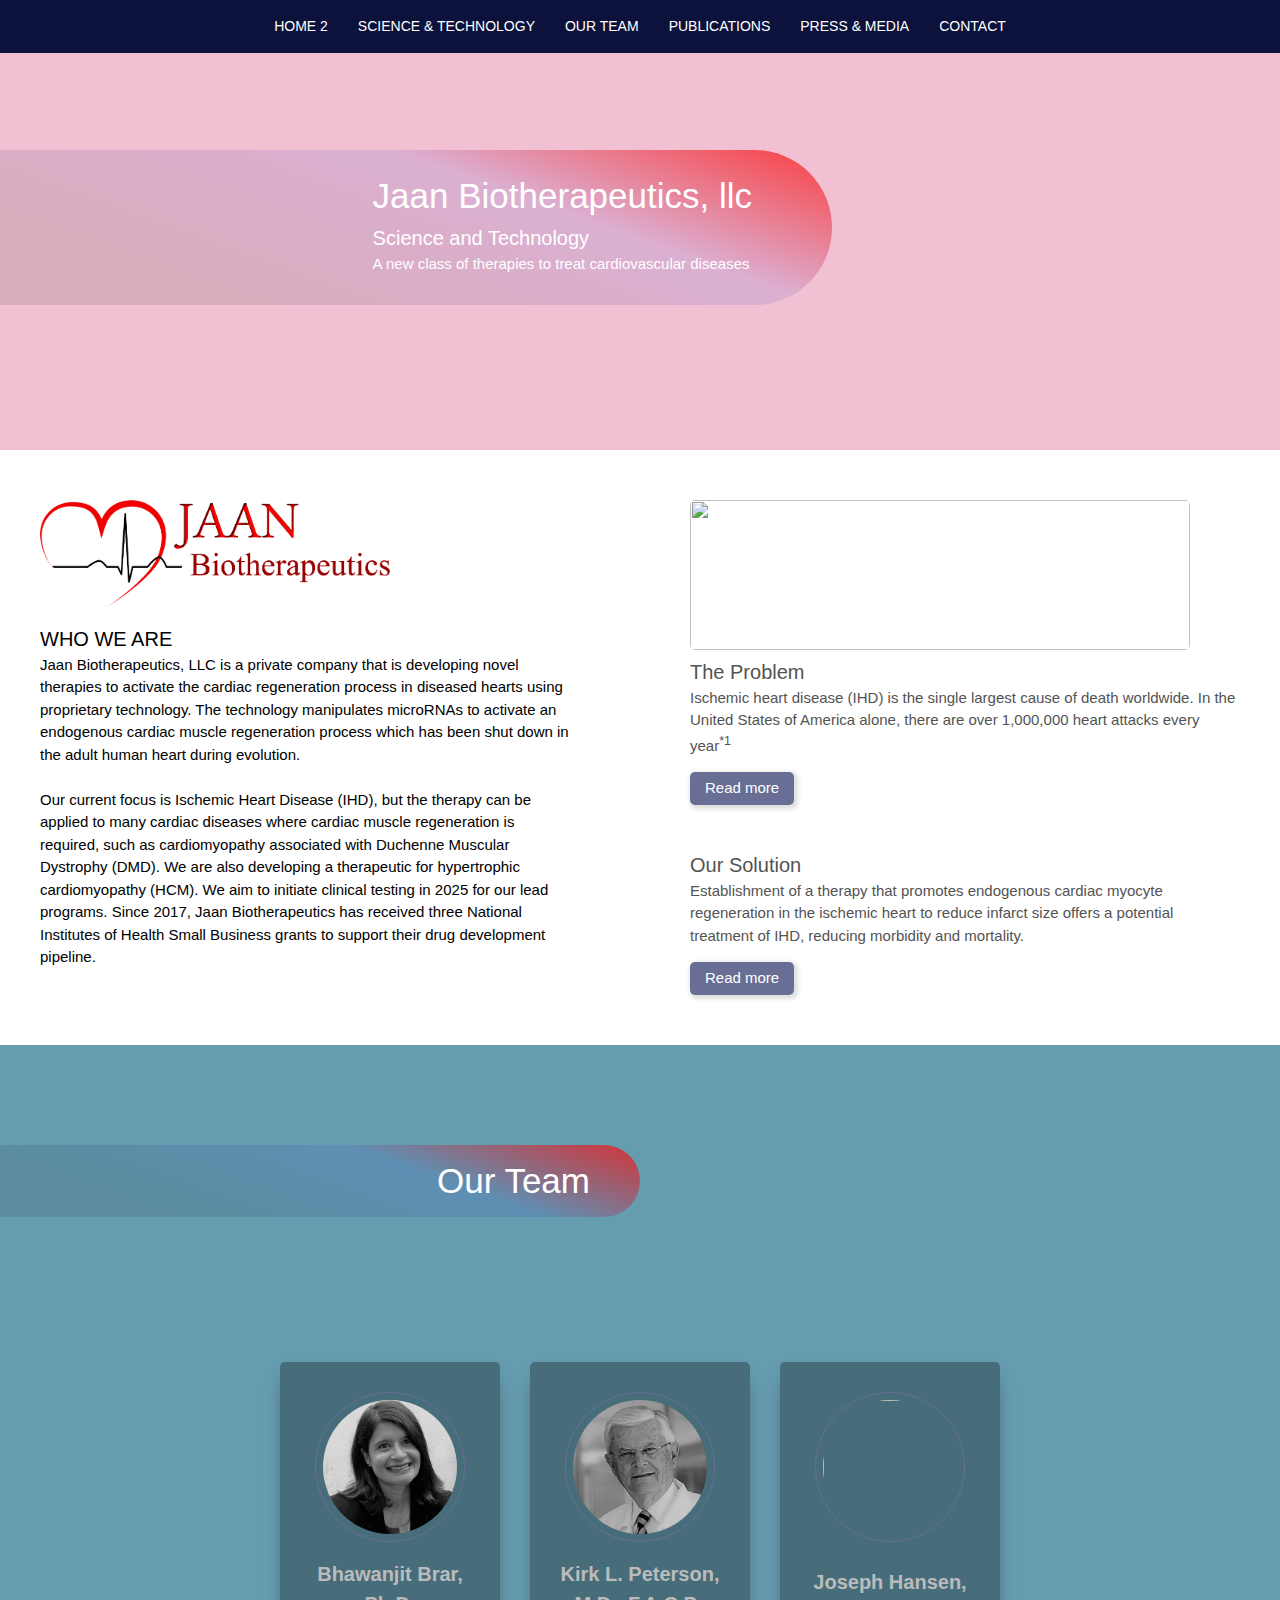
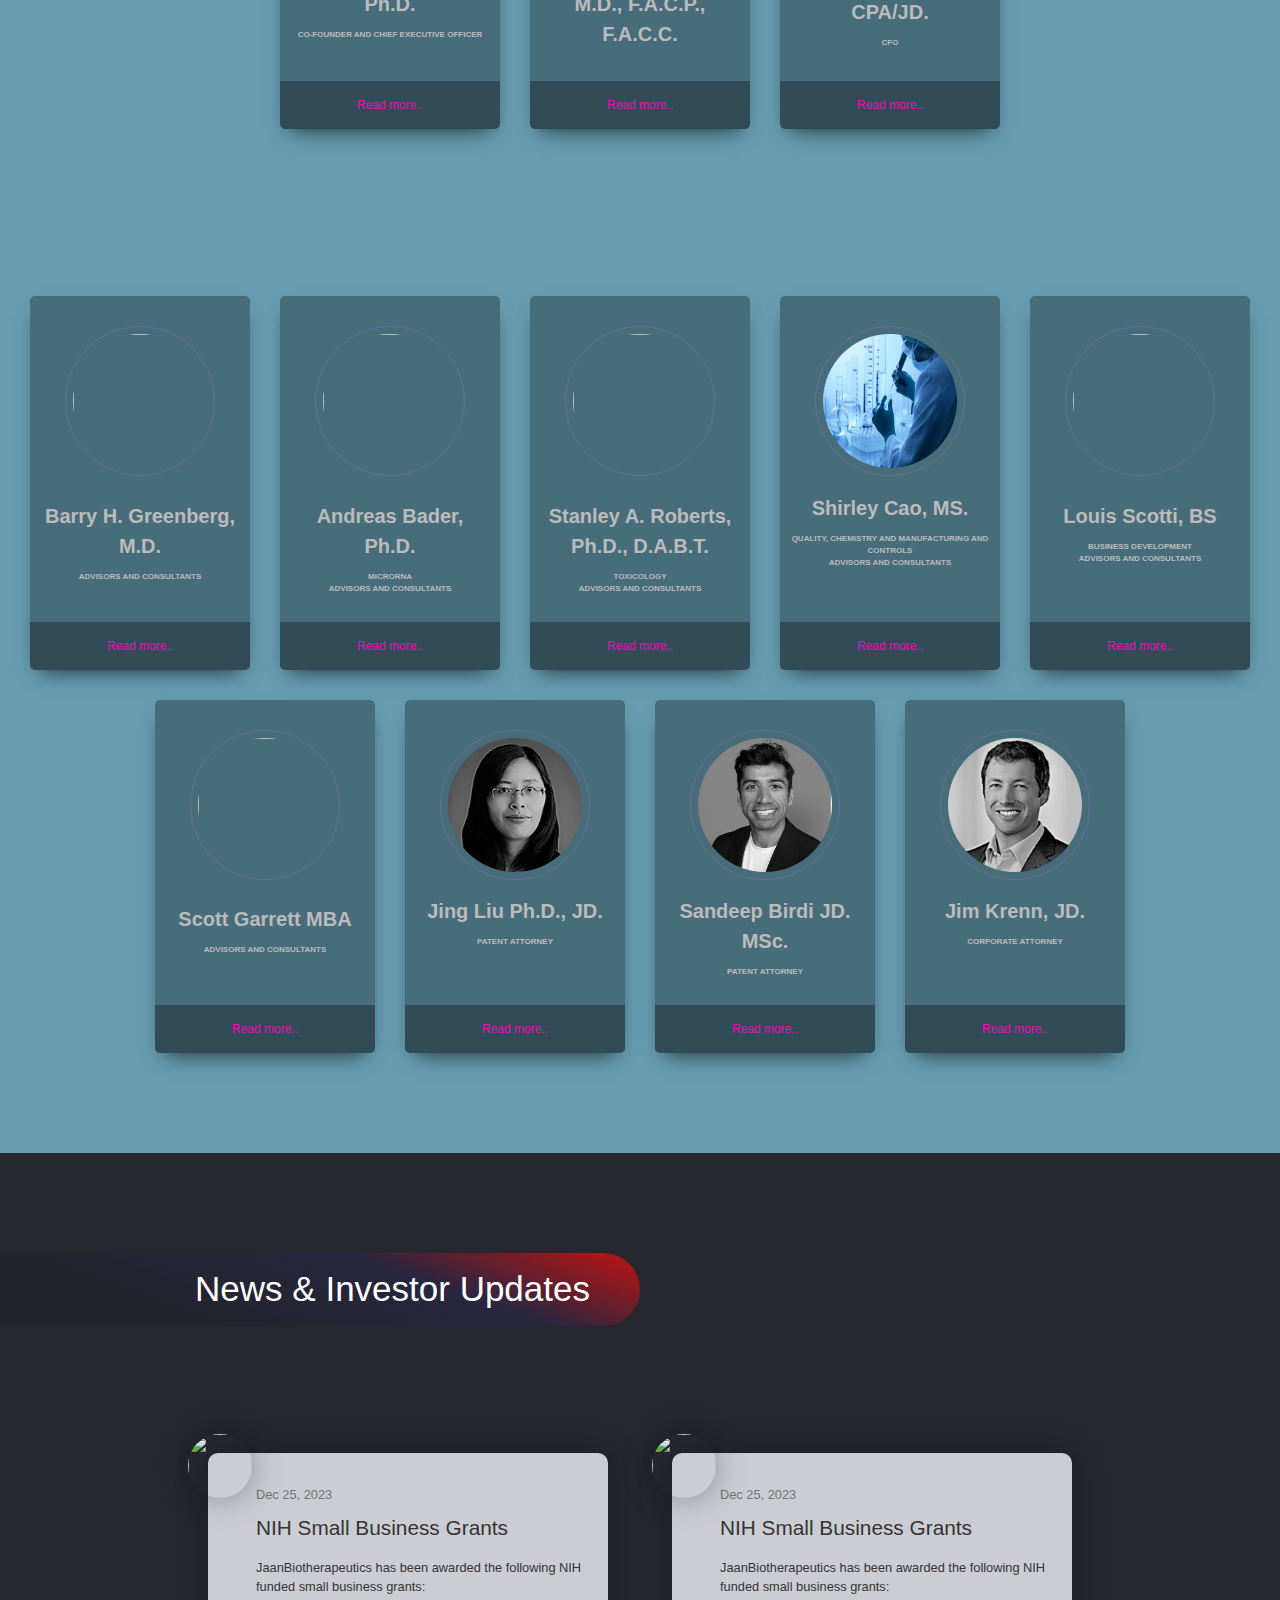
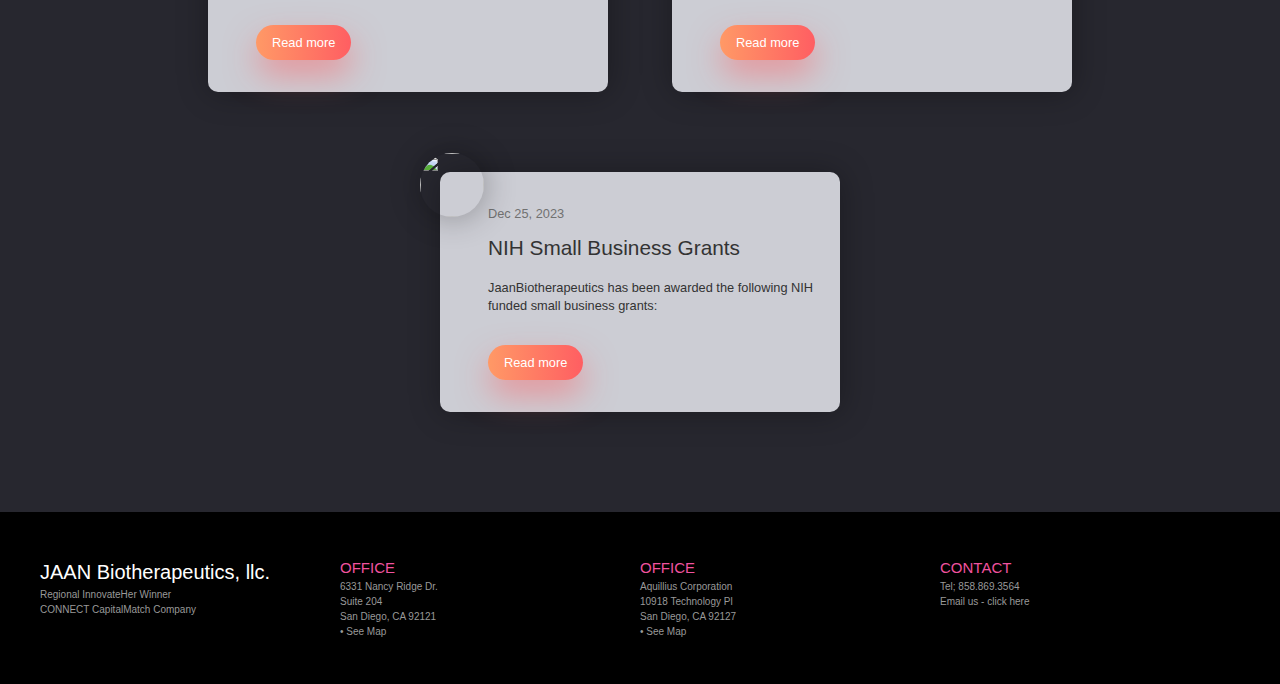
==== index-2.html @ 8f457b23 "11.27.2023 testing new design 2 (jlee)" ====
<!DOCTYPE html>
<html lang="en">
  <head>
    <meta charset="UTF-8" />
    <meta name="viewport" content="width=device-width, initial-scale=1.0" />
    <link rel="stylesheet" href="css/jaanbio-2.css" />
    <script
      src="https://kit.fontawesome.com/d3c64efa09.js"
      crossorigin="anonymous"></script>
    <title>Jaanbio</title>
  </head>

  <body>
    <nav>
      <div class="container">
        <ul>
          <li><a href="">HOME 2</a></li>
          <li><a href="">SCIENCE & TECHNOLOGY</a></li>
          <li><a href="">OUR TEAM</a></li>
          <li><a href="">PUBLICATIONS</a></li>
          <li><a href="">PRESS & MEDIA</a></li>
          <li><a href="">CONTACT</a></li>
        </ul>
      </div>
    </nav>
    <main>
      <div class="hero-bg">
        
      </div>
      <section class="home">
        <div class="leftPanel">
          <div class="panelContainer">
                <img src="images\jaanbio-logo.png" alt="" class="logo">
                <h3>WHO WE ARE</h3>
                Jaan Biotherapeutics, LLC is a private company that is
                developing novel therapies to activate the cardiac regeneration
                process in diseased hearts using proprietary technology. The
                technology manipulates microRNAs to activate an endogenous
                cardiac muscle regeneration process which has been shut down in
                the adult human heart during evolution. 
                <br><br>
                Our current focus is Ischemic Heart Disease (IHD), but the
                therapy can be applied to many cardiac diseases where cardiac
                muscle regeneration is required, such as cardiomyopathy
                associated with Duchenne Muscular Dystrophy (DMD). We are also
                developing a therapeutic for hypertrophic cardiomyopathy (HCM).
                We aim to initiate clinical testing in 2025 for our lead
                programs. Since 2017, Jaan Biotherapeutics has received three
                National Institutes of Health Small Business grants to support
                their drug development pipeline.
          </div>
        </div>
        <div class="rightPanel">
          <div class="panelContainer">
            <img src="https://media.istockphoto.com/id/909908830/photo/microscope-with-lab-glassware.jpg?s=612x612&w=0&k=20&c=pKcRBSt1ZWLrUkTtcuTfVJRRuUM-WU3Gd3w9tu0v-PY=" alt="">
            <div class="topicExcerpt">
              <h3>The Problem</h3> 
              Ischemic heart disease (IHD) is the single largest cause of death worldwide. In the United States of America alone, there are over 1,000,000 heart attacks every year<sup>*1</sup>  
              <label for="modalCB-problem" class="read-more">Read more</label>
              <input type="checkbox" id="modalCB-problem" class="modal-state">
              <div class="modal">
                <label for="modalCB-problem" class="modal-bg"><!-- click bg to close modal --></label>
                <div class="modal-inner">
                  <div class="modal-header"> 
                    <label class="modal-close" for="modalCB-problem"> Close</label>                    
                  </div>
                  <h2>The Problem</h2>
                    Ischemic heart disease (IHD) is the single largest cause of death worldwide. In the United States of America alone, there are over 1,000,000 heart attacks every year<sup>*1</sup>.
                    <br><br>
                    Limitation of blood flow to the heart causes ischemia and irreversible death of the myocardial cells resulting in irreversible heart damage, progressive myocardial remodeling, reduced heart function and heart failure.  The size of a myocardial infarct is directly correlated with a decrease of heart function, the risk of developing heart failure and mortality. Infarct size may be significantly decreased with prompt reperfusion after the first symptoms, either by thrombolytic treatment or by percutaneous intervention. Indeed, restoration of arterial perfusion with thrombolytic and antiplatelet therapy during percutaneous coronary intervention (PCI) is the most commonly performed invasive therapeutic cardiac procedure in the management of IHD.  The decline in myocardial infarction (MI) acute mortality, achieved with primary PCI, has augmented the prevalence of HF among survivors, because of the development of substantial scarring despite reperfusion strategies. A major problem is that human adult cardiac myocytes fail to elicit an endogenous regenerative response after a MI, and there are no adjunctive pharmacological treatments that can be administered in conjunction with reperfusion injury to regenerate heart muscle at the time of or following an MI.
                  <img src="http://jaanbio.com/wp-content/uploads/2023/03/Five-Novel-Chart.png" width="500px" alt="">
                  <div class="modal-footer"> 
                    <label class="modal-close" for="modalCB-problem"> Close</label>
                  </div> <!-- end modal-footer -->
                </div> <!-- end modal-inner -->
              </div> <!-- end modal -->
            </div> <!-- end theProblem -->
            <br><br>
            <div class="topicExcerpt">
              <h3>Our Solution</h3> 
              Establishment of a therapy that promotes endogenous cardiac myocyte regeneration in the ischemic heart to reduce infarct size offers a potential treatment of IHD, reducing morbidity and mortality. 
              <label for="modalCB-solution" class="read-more">Read more</label>
              <input type="checkbox" id="modalCB-solution" class="modal-state">
              <div class="modal">
                <label for="modalCB-solution" class="modal-bg"><!-- click bg to close modal --></label>
                <div class="modal-inner">
                  <div class="modal-header"> 
                    <label class="modal-close bottom" for="modalCB-solution"> Close</label>
                  </div>
                  <h2>The Solution</h2>
                  Establishment of a therapy that promotes endogenous cardiac myocyte regeneration in the ischemic heart to reduce infarct size offers a potential treatment of IHD, reducing morbidity and mortality. 
                  <br><br>
                  Establishment of a therapy that promotes endogenous cardiac myocyte regeneration in the ischemic heart to reduce infarct size offers a potential treatment of IHD, reducing morbidity and mortality.  Inhibition of a specific combination of four mircroRNAs are critical regulators of cardiomyocyte dedifferentiation and heart regeneration in zebrafish and the sequences and target proteins are evolutionarily conserved in humans. In vivo manipulation of this molecular machinery using adeno associated viral delivery of inhibitors of the four microRNAs in mice with permanent left anterior descending (LAD) coronary artery ligation results in a reduction of infarct size, scarring and increases heart function up to 90 days following the infarction2-3.
                  JaanBiotherapeutics L.L.C. (JBT) has developed adeno associated viral constructs (JBT-miR2) that express the inhibitors to the four microRNA sequences. Uniquely, injections of this virus directly into the myocardium reduce infarct size in our experimental murine model of IHD and constitute an ideal and innovative approach for regeneration of human cardiac myocytes adjunct with reperfusion therapy.   In addition to viral delivery of the microRNA inhibitor sequences, we have also developed and tested both the safety and efficacy of synthetic oligonucleotide inhibitors (JN-101) in mice with a heart attack4. We have tested the efficacy and safety of JBT-miR2 in large animal models of IHD and will test the efficacy of our oligonucleotides in this model.
                  In addition we have developed another viral delivered microRNA activator, JN-210, that is being developed for the treatment of hypertrophic cardiomyopathy, the single largest cause of sudden cardiac death in young adults5.
                  <div class="modal-footer"> 
                    <label class="modal-close" for="modalCB-solution"> Close</label>
                  </div> <!-- end modal-footer -->
                </div> <!-- end modal-inner -->
              </div> <!-- end modal -->
            </div> <!-- end theProblem -->
          </div> <!-- end panelContainer -->
        </div> <!-- end rightPanel -->
        
        <div class="captionBar">
          
          <div class="captionText">
            <h1>Jaan Biotherapeutics, llc</h1>
            <h3>Science and Technology</h3>
            <h4>A new class of therapies to treat cardiovascular diseases</h4>
          </div>   
          
        </div>
      </section> <!-- end: Home Section  -->


  
      <section class="team">
        <div class="container">
          <div class="heading executives">
            <h2>Executive Team</h2> 
          </div>
          <div class="container">
            <!----- Bio Card 1 ------->
            <div class="bioCard bio1"> 
              <label for="modalCB-bio1" class="bioCard-bg"><!-- click on bioCard --></label>
              <img class="photo" src="/images/Brar2.jpg" alt="" />
              <h3>Bhawanjit Brar, Ph.D.</h3>
              <h6>Co-Founder and Chief Executive Officer</h6>

              <label for="modalCB-bio1"><div class="read-more">Read more..</div></label>
              <input type="checkbox" id="modalCB-bio1" class="modal-state" />
              <div class="modal"> 
                <label for="modalCB-bio1" class="modal-bg"></label>
                <div class="modal-inner">
                  <div class="modal-header">
                    <label class="modal-close" for="modalCB-bio1">Close</label>
                  </div>
                  <img class="photo" src="/images/Brar2.jpg" alt="" />
                  <h2>Bhawanjit Brar, Ph.D.</h2>
                  <h6>Co-Founder and Chief Executive Officer</h6>
                  <p>
                    Dr. Brar founded Jaan Biotherapeutics in 2015, following 7 years at Zensun USA, where she held various positions including the Vice President of Clinical Research, managing a United States Phase 2 clinical trial for a first in class therapeutic for the treatment of heart failure. Dr. Brar completed her undergraduate degree in Biochemistry from Swansea University in Wales and a Ph.D. in Physiology/Endocrinology from the University of Reading U.K. Dr. Brar has served as a consultant for many years helping companies to develop therapeutics through to clinical testing before founding Jaan Biotherapeutics. Dr. Brar is an inventor/co-inventor of numerous patents. In her spare time Dr. Brar like to spend time with her teenage daughters, walking her rescue American Staffordshire Terrier, cooking and running. She serves on the Board of Directors of her community as well as a member of the Women in Biosciences Founders Forum Group.
                  </p>
                  <div class="modal-footer">
                    <label class="modal-close" for="modalCB-bio1">Close</label>
                  </div>
                </div><!----- End: modal-inner -------->
              </div><!----- End: modal  -------->
            </div><!----- End: bio1  -------->
            <!----- Bio Card 2 ------->
            <div class="bioCard bio2"> 
              <label for="modalCB-bio2" class="bioCard-bg"><!-- click on bioCard --></label>
              <img class="photo" src="/images/Kirk Peterson.jpg" alt="" />
              <h3>Kirk L. Peterson, M.D., F.A.C.P., F.A.C.C.</h3>
              <h6></h6>
              <label for="modalCB-bio2"><div class="read-more">Read more..</div></label>
              <input type="checkbox" id="modalCB-bio2" class="modal-state" />
              <div class="modal"> 
                <label for="modalCB-bio2" class="modal-bg"></label>
                <div class="modal-inner">
                  <div class="modal-header">
                    <label class="modal-close" for="modalCB-bio2"> Close</label>
                  </div>
                  <img class="photo" src="/images/Kirk Peterson.jpg" alt="" />
                  <h2>Kirk L. Peterson, M.D., F.A.C.P., F.A.C.C.</h2>
              <h6></h6>
                  <p>
                    Kirk L. Peterson, MD, FACP, FACC, is a Professor of Medicine Emeritus at the University of California San Diego (UCSD) School of Medicine where he held the Perlman Chair of Cardiology for more than 25 years. During his 50-year professional career at UCSD, he also served as a cardiology consultant to the Naval Regional Medical Center and the Veteran’s Hospital in San Diego. He served as the Director of the Sulpizio Cardiovascular Center, UC San Diego Health System, from its opening in 2011 until 2015. During his academic career he sat on the editorial board of the Journal American College of Cardiology and was also President of the Medical Education Research Foundation. Between 2005 and 2020, Professor Peterson served as the Director of the Seaweed Canyon Cardiovascular Physiology Laboratory, University of California at San Diego School of Medicine, the site where the murine investigations of Jaan Biotherapeutics drugs were conducted in double-blind studies. He has authored over 180 papers in cardiology, numerous book chapters, and served as the senior author of a text book on Cardiac Catheterization and Angiography. Professor Peterson received his medical degree from the Cornell University Medical College in New York, New York,completed two years of post-graduate training in Internal Medicine at The New York Hospital-Cornell Medical Center, and received fellowship training in Cardiovascular Medicine at The Baylor College of Medicine before coming to UC San Diego.
                  </p>
                  <div class="modal-footer">
                    <label class="modal-close" for="modalCB-bio2">Close</label>
                  </div>
                </div><!----- End: modal-inner -------->
              </div><!----- End: modal  -------->
            </div><!----- End: bio2  -------->
            <!----- Bio Card 3 ------->
            <div class="bioCard bio3"> 
              <label for="modalCB-bio3" class="bioCard-bg"><!-- click on bioCard --></label>
              <img class="photo" src="/images/Joseph Hansen.jpg" alt="" />
              <h3>Joseph Hansen, CPA/JD.</h3>
              <h6>CFO </h6>

              <label for="modalCB-bio3"><div class="read-more">Read more..</div></label>
              <input type="checkbox" id="modalCB-bio3" class="modal-state" />
              <div class="modal"> 
                <label for="modalCB-bio3" class="modal-bg"></label>
                <div class="modal-inner">
                  <div class="modal-header">
                    <label class="modal-close" for="modalCB-bio3"> Close</label>
                  </div>
                  <img class="photo" src="/images/Joseph Hansen.jpg" alt="" />
                  <h2>Joseph Hansen</h2>
                  <h6>Advisor</h6>
                  <p>
                    Joseph Hansen, CPA/Attorney, is Chief Financial Officer of JaanBiotherapeutics LLC and a member of the City of Oceanside Citizen Oversight Investment Committee. He formerly was CFO for a number of public and private companies including Zensun Science and Technology Co., Ltd Shanghai, PRC, Pacific Ethanol, Inc. (Nasdaq), National RV Holdings, Inc. (formerly NYSE), Zacky Foods/Farms Companies, Avis Enterprises/Intervest (holding companies of Warren Avis, Avis Rent a Car founder), among others. He is co-founder of 4 companies and a former board member of private companies. His early background consisted of employment with Big 4 accounting firms, the practice of law, and editing for the Journal of Taxation. He holds degrees from New York University Graduate School of Law-LLM-Tax, Tulane University School of Law-JD, and University of Wisconsin-Madison-BBA accounting. He also holds a Wisconsin Bar license-inactive and an inactive CPA license.  
                  </p>
                  <div class="modal-footer">
                    <label class="modal-close" for="modalCB-bio3">Close</label>
                  </div>
                </div><!----- End: modal-inner -------->
              </div><!----- End: modal  -------->
            </div><!----- End: bio3  -------->
          </div><!----- End: executives  -------->
          <div class="heading advisors">
            <h2>Advisors and Consultants</h2>
          </div>
          <div class="container">
            <!----- Bio Card 4 ------->
            <div class="bioCard bio4"> 
              <label for="modalCB-bio4" class="bioCard-bg"><!-- click on bioCard --></label>
              <img class="photo" src="/images/Barry Greenberg.jpg" alt="" />
              <h3>Barry H. Greenberg, M.D. </h3>
              <h6>Advisors and Consultants</h6>
              <label for="modalCB-bio4"><div class="read-more">Read more..</div></label>
              <input type="checkbox" id="modalCB-bio4" class="modal-state" />
              <div class="modal"> 
                <label for="modalCB-bio4" class="modal-bg"></label>
                <div class="modal-inner">
                  <div class="modal-header">
                    <label class="modal-close" for="modalCB-bio4"> Close</label>
                  </div>
                  <img class="photo" src="/images/Barry Greenberg.jpg" alt="" />
                  <h2>Barry H. Greenberg, M.D. </h2>
                  <h6>Advisors and Consultants</h6>
                  <p>
                    Barry H. Greenberg, MD, is Distinguished Professor of Medicine and Director of the Advanced Heart Failure Treatment Program at the University of California, San Diego (UCSD). After an internal medicine residency at Yale-New Haven Hospital, research training at the Lipid Metabolism Branch of the NHLBI and a fellowship in cardiology at UCSF, he joined the faculty of Oregon Health Sciences University School of Medicine. Dr. Greenberg has been a visiting professor in residence at the Royal Postgraduate Medical School in London, England and at the Laboratoire de MédicineExpérimentale of the Collège de France in Paris.  Dr. Greenberg’s research focuses on mechanisms of cardiac dysfunction and developing new heart failure therapies. He has served in the leadership of numerous international multicenter heart failure trials. In addition, Dr. Greenberg directs a laboratory that studies the molecular basis of cardiac remodeling and myocardial fibrosis. Dr. Greenberg is co-editor of Congestive Heart Failure: Pathophysiology, Diagnosis, and Comprehensive Approach to Management, the first comprehensive text in this field and he is a member of the editorial boards of several cardiology and subspecialty journals including JACC: Heart Failure and the European Journal of Heart Failure. Dr. Greenberg is a founding member and past President of the Heart Failure Society of America (HFSA). He has been recognized for many years as being one of the “Best Doctors in America” and “Best Doctors in San Diego.” Dr. Greenberg received the HFSA’s Lifetime Achievement Award in 2017.  
                  </p>
                  <div class="modal-footer">
                    <label class="modal-close" for="modalCB-bio4">Close</label>
                  </div>
                </div><!----- End: modal-inner -------->
              </div><!----- End: modal  -------->
            </div><!----- End: bio4  -------->
            <!----- Bio Card 5 ------->
            <div class="bioCard bio5"> 
              <label for="modalCB-bio5" class="bioCard-bg"><!-- click on bioCard --></label>
              <img class="photo" src="/images/Andreas Bader.jpg" alt="" />
              <h3>Andreas Bader, Ph.D. </h3>
              <h6>MicroRNA <br>Advisors and Consultants</h6>
              <label for="modalCB-bio5"><div class="read-more">Read more..</div></label>
              <input type="checkbox" id="modalCB-bio5" class="modal-state" />
              <div class="modal"> 
                <label for="modalCB-bio5" class="modal-bg"></label>
                <div class="modal-inner">
                  <div class="modal-header">
                    <label class="modal-close" for="modalCB-bio5"> Close</label>
                  </div>
                  <img class="photo" src="/images/Andreas Bader.jpg" alt="" />
                  <h2>Andreas Bader</h2>
                  <h6>Ph.D. <br>MicroRNA</h6>
                  <p>
                    Dr. Andreas Bader is SVP of R&D at Triumvira and has more than 20 years’ experience in oncology drug discovery and development. Previously, Dr. Bader acted as Co-Founder and CEO of Orros Biotherapeutics LLC, and as a scientific Co-Founder of Mirna Therapeutics, Inc., where he held multiple leading positions in R&D and led research programs from discovery to the completion of the MRX34 Phase 1 clinical trial, the first miRNA mimic ever to enter clinical testing. Prior to Mirna, Dr. Bader functioned as a Scientific Lead at Asuragen, Inc. Dr. Bader completed his post-doctoral training at The Scripps Research Institute, La Jolla, California, and received his Ph.D. in Biochemistry and his MSc degree in Biology from the University of Innsbruck, Austria.
                  </p>
                  <div class="modal-footer">
                    <label class="modal-close" for="modalCB-bio5">Close</label>
                  </div>
                </div><!----- End: modal-inner -------->
              </div><!----- End: modal  -------->
            </div><!----- End: bio5  -------->
            <!----- Bio Card 6 ------->
            <div class="bioCard bio6"> 
              <label for="modalCB-bio6" class="bioCard-bg"><!-- click on bioCard --></label>
              <img class="photo" src="/images/StanleyRoberts.jpg" alt="" />
              <h3>Stanley A. Roberts, Ph.D., D.A.B.T.</h3>
              <h6>Toxicology<br> Advisors and Consultants</h6>
              <label for="modalCB-bio6"><div class="read-more">Read more..</div></label>
              <input type="checkbox" id="modalCB-bio6" class="modal-state" />
              <div class="modal"> 
                <label for="modalCB-bio6" class="modal-bg"></label>
                <div class="modal-inner">
                  <div class="modal-header">
                    <label class="modal-close" for="modalCB-bio6"> Close</label>
                  </div>
                  <img class="photo" src="/images/StanleyRoberts.jpg" alt="" />
                  <h2>Stanley A. Roberts, Ph.D., D.A.B.T.</h2>
                  <h6>Toxicology Advisors and Consultants</h6>
                  <p>
                    Stan Roberts is an independent consultant in toxicology, drug metabolism (ADME), pharmacokinetics (PK) and drug development. He has over 35 years of experience in scientific and management positions in large (Sandoz, Abbott & Pfizer) and small (CovX) pharmaceutical companies. His management duties have included being the Global Director for Preclinical ADME/PK at Abbott for over eight years. Stan has also held a variety of leadership positions in toxicology organizations for over 20 years. For preclinical scientific strategy and operations, he has planned, conducted, interpreted and reported all types of toxicology (i.e., mechanism of toxicity, acute, dermal, ocular, ISO compliant medical device, sub chronic, chronic and carcinogenicity) and ADME/PK studies. Stan has created development plans and strategies for many types of pharmaceuticals including numerous classes of small molecules, proteins, monoclonal antibodies, antibody drug conjugates, peptides, nucleotides, glycosaminoglycan’s, medical devices and stem cell therapies.
                    <br><br>Accomplishments include authoring over 400 internal final reports, major contributions to numerous successful regulatory documents/strategies/submissions (white papers, IND & NDA) and conducting problem solving research that evaluated the human relevance of animal toxicities as well as ADME/PK challenges. Stan has a BS (Animal Science), MS and Ph.D. (Pharmacology & Toxicology) from Purdue and post-doctoral fellowship in Molecular Toxicology (Medical University of South Carolina).  
                  </p>
                  <div class="modal-footer">
                    <label class="modal-close" for="modalCB-bio6">Close</label>
                  </div>
                </div><!----- End: modal-inner -------->
              </div><!----- End: modal  -------->
            </div><!----- End: bio6  -------->
            <!----- Bio Card 7 ------->
            <div class="bioCard bio7"> 
              <label for="modalCB-bio7" class="bioCard-bg"><!-- click on bioCard --></label>
              <img class="photo" src="/images/biolab.jpg" alt="" />
              <h3>Shirley Cao, MS.</h3>
              <h6>Quality, Chemistry and Manufacturing and Controls<br> Advisors and Consultants </h6>
              <label for="modalCB-bio7"><div class="read-more">Read more..</div></label>
              <input type="checkbox" id="modalCB-bio7" class="modal-state" />
              <div class="modal"> 
                <label for="modalCB-bio7" class="modal-bg"></label>
                <div class="modal-inner">
                  <div class="modal-header">
                    <label class="modal-close" for="modalCB-bio7"> Close</label>
                  </div>
                  <img class="photo" src="/images/biolab.jpg" alt="" />
                  <h2>Shirley Cao, MS.</h2>
                  <h6>Quality, Chemistry and Manufacturing and Controls</h6>
                  <p>
                    Chemistry manufacturing and controls (CMC) is an integral and important part of the development for any new therapeutic product or treatment. With more than twenty years of pharmaceutical/biotechnology industry experience in Quality Assurance, Quality Control and Development. With over 25 years of experience, Ms. Cao has an excellent understanding of multi-country regulatory requirements in CMC for bringing new product or therapy from laboratory bench to human clinical trials, and in-depth knowledge and expertise in all aspects of CMC and a major contributor for CMC sections US and foreign IND filings.  Ms. Cao received her Bachelor’s degree in Chemistry from Zhengzhou University and her Master’s degree from Wuxi Institute of Light Industry (now Jiangnan University) in Food Science and technology.  
                  </p>
                  <div class="modal-footer">
                    <label class="modal-close" for="modalCB-bio7">Close</label>
                  </div>
                </div><!----- End: modal-inner -------->
              </div><!----- End: modal  -------->
            </div><!----- End: bio7  -------->
            <!----- Bio Card 8 ------->
            <div class="bioCard bio8"> 
              <label for="modalCB-bio8" class="bioCard-bg"><!-- click on bioCard --></label>
              <img class="photo" src="/images/Louis Scotti.jpg" alt="" />
              <h3>Louis Scotti, BS</h3>
              <h6>Business development <br> Advisors and Consultants</h6>
              <label for="modalCB-bio8"><div class="read-more">Read more..</div></label>
              <input type="checkbox" id="modalCB-bio8" class="modal-state" />
              <div class="modal"> 
                <label for="modalCB-bio8" class="modal-bg"></label>
                <div class="modal-inner">
                  <div class="modal-header">
                    <label class="modal-close" for="modalCB-bio8"> Close</label>
                  </div>
                  <img class="photo" src="/images/Louis Scotti.jpg" alt="" />
                  <h2>Louis Scotti, BS</h2>
                  <h6>Business development, Advisors and Consultants</h6>
                  <p>
                    Louis Scotti has headed business development, marketing, new products and investor/public relations functions during a long career in the bio/pharma industry both in the U.S. and internationally. His appointments include VP Business Development (IRISYS LLC), Chief Business Development Officer (Druggability Technologies), VP Commercial Planning/Business Development/Marketing (Arena Pharmaceuticals), Executive Director Licensing (Ligand Pharmaceuticals) and Product Manager (Bristol-Myers). He was a member of the board of directors for IRISYS Inc. from 2007 – 2012. During his career, he identified, negotiated and closed over 50 partnerships, R&D collaborations, licenses and commercialization agreements for biotech and pharmaceutical companies on both the buy and sell-side. He holds a B.S.E in Biomedical Engineering from the University of Pennsylvania and is a Certified Licensing Professional.  
                  </p>
                  <div class="modal-footer">
                    <label class="modal-close" for="modalCB-bio8">Close</label>
                  </div>
                </div><!----- End: modal-inner -------->
              </div><!----- End: modal  -------->
            </div><!----- End: bio8  -------->
            <!----- Bio Card 9 ------->
            <div class="bioCard bio9"> 
              <label for="modalCB-bio9" class="bioCard-bg"><!-- click on bioCard --></label>
              <img class="photo" src="/images/Scott Garrett.jpg" alt="" />
              <h3>Scott Garrett MBA</h3>
              <h6>Advisors and Consultants</h6>

              <label for="modalCB-bio9"><div class="read-more">Read more..</div></label>
              <input type="checkbox" id="modalCB-bio9" class="modal-state" />
              <div class="modal"> 
                <label for="modalCB-bio9" class="modal-bg"></label>
                <div class="modal-inner">
                  <div class="modal-header">
                    <label class="modal-close" for="modalCB-bio9"> Close</label>
                  </div>
                  <img class="photo" src="/images/Scott Garrett.jpg" alt="" />
                  <h2>Scott Garrett MBA</h2>
                  <h6>Advisors and Consultants</h6>
                  <p>
                    Scott Garrett has deep experience in cardiovascular therapeutics, including gene therapy and regenerative medicine. Advanced experience in Commercial Strategy, Analytics, Market Access, Reimbursement and Health Economics. Scott has held leadership roles with Scios (acquired by J&J), CV Therapeutics (acquired by Gilead), Cadence Pharmaceuticals (acquired by Mallinckrodt) Portola Pharmaceuticals (acquired by Alexion Pharmaceuticals) and Turning Point Therapeutics (acquired by BMS).  
                  </p>
                  <div class="modal-footer">
                    <label class="modal-close" for="modalCB-bio9">Close</label>
                  </div>
                </div><!----- End: modal-inner -------->
              </div><!----- End: modal  -------->
            </div><!----- End: bio9  -------->
            <!----- Bio Card 10 ------->
            <div class="bioCard bio10"> 
              <label for="modalCB-bio10" class="bioCard-bg"><!-- click on bioCard --></label>
              <img class="photo" src="/images/Jing Liu.jpg" alt="" />
              <h3>Jing Liu Ph.D., JD.</h3>
              <h6>Patent Attorney</h6>
              <label for="modalCB-bio10"><div class="read-more">Read more..</div></label>
              <input type="checkbox" id="modalCB-bio10" class="modal-state" />
              <div class="modal"> 
                <label for="modalCB-bio10" class="modal-bg"></label>
                <div class="modal-inner">
                  <div class="modal-header">
                    <label class="modal-close" for="modalCB-bio10"> Close</label>
                  </div>
                  <img class="photo" src="/images/Jing Liu.jpg" alt="" />
                  <h2>Jing Liu Ph.D., JD.</h2>
                  <h6>Patent Attorney</h6>
                  <p>
                    Experienced Life Science Technologies and IP Attorney and partner at Sheppard Mullin in the firm’s San Diego office.
                  </p>
                  <div class="modal-footer">
                    <label class="modal-close" for="modalCB-bio10">Close</label>
                  </div>
                </div><!----- End: modal-inner -------->
              </div><!----- End: modal  -------->
            </div><!----- End: bio10  -------->
            <!----- Bio Card 11 ------->
            <div class="bioCard bio11"> 
              <label for="modalCB-bio11" class="bioCard-bg"><!-- click on bioCard --></label>
              <img class="photo" src="/images/Sandeep.jpg" alt="" />
              <h3>Sandeep Birdi JD. MSc.</h3>
              <h6>Patent Attorney</h6>
              <label for="modalCB-bio11"><div class="read-more">Read more..</div></label>
              <input type="checkbox" id="modalCB-bio11" class="modal-state" />
              <div class="modal"> 
                <label for="modalCB-bio11" class="modal-bg"></label>
                <div class="modal-inner">
                  <div class="modal-header">
                    <label class="modal-close" for="modalCB-bio11"> Close</label>
                  </div>
                  <img class="photo" src="/images/Sandeep.jpg" alt="" />
                  <h2>Sandeep Birdi JD. MSc.</h2>
                  <h6>Patent Attorney</h6>
                  <div class="modal-footer">
                    <label class="modal-close" for="modalCB-bio11">Close</label>
                  </div>
                </div><!----- End: modal-inner -------->
              </div><!----- End: modal  -------->
            </div><!----- End: bio11  -------->
            <!----- Bio Card 12 ------->
            <div class="bioCard bio12"> 
              <label for="modalCB-bio12" class="bioCard-bg"><!-- click on bioCard --></label>
              <img class="photo" src="/images/Jim Krenn.jpg" alt="" />
              <h3>Jim Krenn, JD.</h3>
              <h6>Corporate Attorney</h6>
              <label for="modalCB-bio12"><div class="read-more">Read more..</div></label>
              <input type="checkbox" id="modalCB-bio12" class="modal-state" />
              <div class="modal"> 
                <label for="modalCB-bio12" class="modal-bg"></label>
                <div class="modal-inner">
                  <div class="modal-header">
                    <label class="modal-close" for="modalCB-bio12"> Close</label>
                  </div>
                  <img class="photo" src="/images/Jim Krenn.jpg" alt="" />
                  <h2>Jim Krenn, JD.</h2>
                  <h6>Corporate Attorney</h6>
                  <p>
                    Jim is a partner at Morrison & Foerster and has extensive experience representing private and public companies and investors in significant business transactions from formation through liquidity. 
                  </p>
                  <div class="modal-footer">
                    <label class="modal-close" for="modalCB-bio12">Close</label>
                  </div>
                </div><!----- End: modal-inner -------->
              </div><!----- End: modal  -------->
            </div><!----- End: bio12  -------->
          </div><!----- End: advisors  -------->
        </div>
        <div class="captionBar">
          <h1>Our Team</h1>
        </div>
      </section> <!-- end: Teams Section  -->

      <section class="publications">

        <div class="container">
          <div class="card" id="News 1">
            <div class="img_circle">
              <img src="https://www.amplethemes.com/wp-content/uploads/edd/2020/07/192-1927144_news-icon-top-breaking-news-hd-png-download.png" alt="">
            </div>
            
            <div class="date">Dec 25, 2023</div>
            <div class="heading">NIH Small Business Grants</div>
            <div class="excerpt">JaanBiotherapeutics has been awarded the following NIH funded small business grants:   
            </div>
            <label for="modalCB-news1"><div class="read-more btn_primary">Read more</div></label>
            
            <input type="checkbox" id="modalCB-news1" class="modal-state" />
            <div class="modal"> 
              <label for="modalCB-news1" class="modal-bg"></label>
              <div class="modal-inner">
                <div class="modal-header">
                  <label class="modal-close" for="modalCB-news1">Close</label>
                </div>
                <div class="date">Dec 25, 2023</div>
                <div class="heading">NIH Small Business Grants</div>
                  JaanBiotherapeutics has been awarded the following NIH funded small business grants:   
                <div class="modal-footer">
                  <label class="modal-close" for="modalCB-news1">Close</label>
                </div>
              </div><!----- End: modal-inner -------->
            </div><!----- End: modal  -------->
          </div><!----- End: News 1  -------->
          <div class="card" id="News 2">
            <div class="img_circle">
              <img src="https://www.amplethemes.com/wp-content/uploads/edd/2020/07/192-1927144_news-icon-top-breaking-news-hd-png-download.png" alt="">
            </div>
            
            <div class="date">Dec 25, 2023</div>
            <div class="heading">NIH Small Business Grants</div>
            <div class="excerpt">JaanBiotherapeutics has been awarded the following NIH funded small business grants:   
            </div>
            <label for="modalCB-news2"><div class="read-more btn_primary">Read more</div></label>
            
            <input type="checkbox" id="modalCB-news2" class="modal-state" />
            <div class="modal"> 
              <label for="modalCB-news2" class="modal-bg"></label>
              <div class="modal-inner">
                <div class="modal-header">
                  <label class="modal-close" for="modalCB-news2">Close</label>
                </div>
                <div class="date">Dec 25, 2023</div>
                <div class="heading">NIH Small Business Grants</div>
                  JaanBiotherapeutics has been awarded the following NIH funded small business grants:   
                <div class="modal-footer">
                  <label class="modal-close" for="modalCB-news2">Close</label>
                </div>
              </div><!----- End: modal-inner -------->
            </div><!----- End: modal  -------->
          </div><!----- End: News 2  -------->
          <div class="card" id="News 3">
            <div class="img_circle">
              <img src="https://www.amplethemes.com/wp-content/uploads/edd/2020/07/192-1927144_news-icon-top-breaking-news-hd-png-download.png" alt="">
            </div>
            
            <div class="date">Dec 25, 2023</div>
            <div class="heading">NIH Small Business Grants</div>
            <div class="excerpt">JaanBiotherapeutics has been awarded the following NIH funded small business grants:   
            </div>
            <label for="modalCB-news3"><div class="read-more btn_primary">Read more</div></label>
            
            <input type="checkbox" id="modalCB-news3" class="modal-state" />
            <div class="modal"> 
              <label for="modalCB-news3" class="modal-bg"></label>
              <div class="modal-inner">
                <div class="modal-header">
                  <label class="modal-close" for="modalCB-news3">Close</label>
                </div>
                <div class="date">Dec 25, 2023</div>
                <div class="heading">NIH Small Business Grants</div>
                  JaanBiotherapeutics has been awarded the following NIH funded small business grants:   
                <div class="modal-footer">
                  <label class="modal-close" for="modalCB-news3">Close</label>
                </div>
              </div><!----- End: modal-inner -------->
            </div><!----- End: modal  -------->
          </div><!----- End: News 3  -------->
        </div>
        <div class="captionBar">
          <h1>News & Investor Updates</h1>
        </div>
      </section><!-- end: Publications Section  -->



      <section class="footer">
        <div class="container">
          
          <div class="section">
              <h3>JAAN Biotherapeutics, llc. </h3>
              <h5>
                Regional InnovateHer Winner </br>
                CONNECT CapitalMatch Company</br></br>
              </h5>
          </div>
          <div class="section">
            <h4>OFFICE</h4>
            <h5>6331 Nancy Ridge Dr.</br>
              Suite 204</br>
              San Diego, CA 92121</br>
              • See Map
            </h5>


          </div>
          <div class="section">
            <h4>OFFICE</h4>
            <h5>Aquillius Corporation</br>
              10918 Technology Pl</br>
              San Diego, CA 92127</br>
              • See Map</h5>

          </div>

          <div class="section">
            <h4>CONTACT</h4>
            <h5>Tel; 858.869.3564</br>
              Email us - click here
            </h5>
          </div>
        </div>
      </section>
    </main>

  </body>
</html>
---- css/jaanbio-2.css ----
@import url("https://fonts.googleapis.com/css2?family=Lato:wght@300&display=swap");
* {
  box-sizing: border-box;
  margin: 0;
  padding: 0;
}

:root {
  --primaryBGcolor-1: rgb(255, 255, 255);
  --primaryBGcolor-2: rgb(105, 110, 149);
  --primaryBGcolor-3: rgb(39, 47, 123);
  --primaryBGcolor-4: rgb(12, 18, 59);
  --primaryBGcolor-pop-1: rgb(169, 32, 84);
  --primaryBGcolor-pop-2: rgb(244, 7, 141);

  --fontColor-1: black;
  --fontColor-2: rgb(83, 83, 83);
  --fontColor-3: rgb(187, 187, 187);
  --fontColor-4: rgb(255, 255, 255);
  --fontColor-pop-1: rgb(244, 7, 185);
  --fontColor-pop-2: rgb(244, 7, 31);

  --captionbarBG: linear-gradient(
    200deg,
    rgba(248, 12, 12, 0.63) 5%,
    rgba(30, 30, 205, 0.1) 35%,
    rgba(0, 0, 0, 0.1) 80%
  );
}

body {
  font-family: Verdana, Geneva, Tahoma, sans-serif;
  font-size: 15px;
  line-height: 1.5;
}

h1 {
  font-size: 35px;
}
h2 {
  font-size: 25px;
}
h3 {
  font-size: 20px;
}
h4 {
  font-size: 15px;
}
h5 {
  font-size: 10px;
}
h6 {
  font-size: 8px;
}

.container {
  width: 1200px;
}

/******* NAV SECTION *******/
nav {
  background-color: var(--primaryBGcolor-4);
  display: flex;
  justify-content: center;
  position: fixed;
  top: 0;
  left: 0;
  z-index: 100;
  width: 100vw;
}
nav ul {
  display: flex;
  justify-content: center;
  align-items: center;
}
nav a {
  text-decoration: none;
  color: var(--fontColor-4);
  font-size: 14px;
}
nav a:hover {
  color: var(--fontColor-pop-1);
}
nav li {
  list-style: none;
  margin: 15px;
}
/******* END NAV SECTION *******/

/******* HOME SECTION *******/
.home {
  display: flex;
  margin-top: 50px;
}

.hero-bg {
  position: relative;
  width: 100%;
  height: 450px;
  background-image: url(https://st3.depositphotos.com/4314643/13004/i/450/depositphotos_130040676-stock-photo-3d-illustration-of-molecule-model.jpg);
  background-size: cover;
  background-position: center;
  background-attachment: fixed; /* bg image stays fixed as you scroll  */
}
.hero-bg::before {
  content: "";
  position: absolute;
  top: 0;
  left: 0;
  width: 100%;
  height: 100%;
  background-color: rgba(
    210,
    45,
    106,
    0.3
  ); /* Adjust the color and opacity as needed */
  z-index: 0; /* Ensure the overlay is behind the content */
}

.home .leftPanel {
  display: flex;
  flex-direction: column;
  background-color: var(--primaryBGcolor-1);
  width: 50%;
}
.home .rightPanel {
  display: flex;
  flex-direction: column;

  background-color: var(--primaryBGcolor-1);
  width: 50%;
}

.home .leftPanel .panelContainer {
  margin-left: auto;
  color: var(--fontColor-1);
  padding: 0px 70px 50px 0px;
  max-width: 600px;
}
.home .rightPanel .panelContainer {
  margin-right: auto;
  color: var(--fontColor-2);
  padding: 0px 0px 50px 50px;
  max-width: 600px;
}

.home .rightPanel img {
  width: 500px;
  height: 150px;
  border-radius: 5px;
  z-index: 5;
}
.home h3 {
  font-weight: lighter;
}
.home .logo {
  width: 350px;
  padding: 0 0 10px 0;
}

.home .read-more {
  background-color: var(--primaryBGcolor-2);
  color: var(--fontColor-4);
  border-radius: 5px;
  box-shadow: 2px 2px 4px 2px rgba(88, 88, 88, 0.2);
  padding: 110px 0px 0px 0px;
}

/***** Caption Bar *****/
.captionBar {
  position: absolute;
  display: flex;
  justify-content: flex-end;
  top: 150px;
  left: 0px;
  background-image: var(--captionbarBG);
  color: var(--fontColor-4);
  border-radius: 0 80px 80px 0;
  width: 65%;
  padding: 20px 80px 30px 50px;
  min-width: 700px;
}
.captionText {
  margin-left: auto;
}
.captionBar .logo {
  width: 100px;
  margin-left: auto;
}
.captionBar h1 {
  font-weight: lighter;
}

.captionBar h2 {
  color: var(--fontColor-4);
}
.captionBar h3 {
  font-weight: lighter;
  color: var(--fontColor-4);
}
.captionBar h4 {
  font-weight: lighter;
  color: var(--fontColor-4);
}

/******* END HOME SECTION *******/

/***** Modal *****/
.modal {
  visibility: hidden;
  position: fixed;
  opacity: 0;
  top: 0;
  bottom: 0;
  right: 0;
  left: 0;
  background: rgba(0, 0, 0, 0.8);
  z-index: 999;
}
.modal-inner {
  max-width: 100%;
  min-width: 700px;
  max-height: 90vh;
  margin: 2em;
  padding: 2% 5% 2% 5%;
  overflow: auto;
  text-align: left;
  background: #fff;
  color: black;
  border-radius: 5px;
  transition: top 0.25s ease;
  position: absolute;
  top: 30%;
  left: 35%;
  transform: translate(-30%, -30%);
}
.modal-state {
  display: none;
}
.modal-state:checked + .modal {
  opacity: 1;
  visibility: visible;
  transition: opacity 1s ease;
}
.modal-bg {
  /*  click bg to close modal */
  position: fixed;
  cursor: pointer;
  top: 0;
  bottom: 0;
  left: 0;
  right: 0;
}
.modal-close {
  position: relative;
  cursor: pointer;
  color: lightgray;
}
.modal-close:hover {
  color: red;
}
.modal-footer {
  text-align: right;
  margin-top: 3em;
}
.modal-header {
  text-align: right;
  margin-bottom: 2em;
}
.modal-header::after {
  content: "";
  display: block;
  border-top: 1px solid rgb(138, 151, 236); /* Change the color, width, and style as needed */
  margin: 10px 0; /* Adjust the margin to position the line as desired */
}
.modal-footer::before {
  content: "";
  display: block;
  border-top: 1px solid rgb(138, 151, 236); /* Change the color, width, and style as needed */
  margin: 10px 0; /* Adjust the margin to position the line as desired */
}

/******** Modal Problem Popup ********/
.topicExcerpt {
  position: relative;
}
.topicExcerpt .read-more {
  padding: 5px 15px 5px 15px;
  margin-top: 1em;
  width: fit-content;
  cursor: pointer;
  display: block;
  margin-top: 1em;
  bottom: 0px;
  top: 100px;
}
.topicExcerpt .read-more:hover {
  background-color: rgba(0, 0, 0, 0.3);
  border-radius: 5px;
}

/********** Team **********/
.team {
  position: relative;
  text-align: center;
  color: black;
  width: 100%;
  min-height: 100vh;
  display: flex;
  flex-direction: column;
  align-items: center;
  justify-content: center;
  background-image: url(https://st3.depositphotos.com/4314643/13004/i/450/depositphotos_130040676-stock-photo-3d-illustration-of-molecule-model.jpg);
  background-size: cover;
  background-position: center;
  background-attachment: fixed; /* bg image stays fixed as you scroll  */
  z-index: 1;
}
.team::before {
  content: "";
  position: absolute;
  top: 0;
  left: 0;
  width: 100%;
  height: 100%;
  background-color: rgba(
    37,
    114,
    142,
    0.7
  ); /* Adjust the color and opacity as needed */
  z-index: 0; /* Ensure the overlay is behind the content */
}
.team .container {
  display: flex;
  flex-wrap: wrap;
  width: 1250px;
  column-gap: 30px;
  row-gap: 30px;
  padding: 0px 0px 50px 0px;
  justify-content: center;
}
.team .heading.executives {
  color: var(--fontColor-4);
  margin-top: 250px;
}
.team .heading.advisors {
  color: var(--fontColor-4);
  margin-top: 20px;
}
.team h3 {
  margin: 10px 0;
}
.team h2 {
}
.team h6 {
  margin: 5px 0;
  text-transform: uppercase;
}
.team p {
  line-height: 21px;
}

.team .captionBar {
  top: 100px;
  left: 0px;
  width: 50%;
  border-radius: 0 80px 80px 0;
  padding: 10px 50px 10px 50px;
  min-width: 400px;
}

/***** Team Bio Card *****/
.bioCard {
  position: relative;
  background-color: rgba(0, 0, 0, 0.3);
  border-radius: 5px;
  box-shadow: 0px 10px 20px -10px rgba(0, 0, 0, 0.75);
  color: var(--fontColor-3);
  padding: 30px 10px 70px 10px;
  width: 220px;
  max-width: 100%;
  text-align: center;
  overflow: hidden;
}
.bioCard-bg {
  /*  click bg to close modal */
  position: absolute;
  cursor: pointer;
  top: 0;
  bottom: 0;
  left: 0;
  right: 0;
}
.bioCard:hover > .bioCard-bg {
  background-color: rgba(0, 0, 0, 0.3);
}
.bioCard .photo {
  border: 1px solid var(--primaryBGcolor-2);
  border-radius: 50%;
  padding: 7px;
  width: 150px;
  height: 150px;
}
.bioCard .read-more {
  background-color: rgba(0, 0, 0, 0.3);
  width: 100%;
  padding: 15px;
  margin-left: -10px;
  color: var(--fontColor-pop-1);
  text-decoration: none;
  font-size: 12px;
  position: absolute;
  bottom: 0px;
}
.bioCard .read-more:hover {
  color: azure;
  background-color: rgba(0, 0, 0, 0.1);
  cursor: pointer;
}

/**** Publications ***/

.publications {
  background-color: rgb(39, 39, 47);
  display: flex;
  position: relative;
  justify-content: center;
  width: 100%;
  padding-top: 300px;
  padding-bottom: 100px;
}
.publications .container {
  display: flex;
  flex-wrap: wrap;
  column-gap: 4rem;
  row-gap: 5rem;
  justify-content: center;
  width: 80%;
}
.publications .captionBar {
  top: 100px;
  left: 0px;
  width: 50%;
  border-radius: 0 80px 80px 0;
  padding: 10px 50px 10px 50px;
  min-width: 400px;
}
.publications .card {
  background-color: rgb(204, 205, 212);
  max-width: 400px;
  border-radius: 10px;
  box-shadow: 1px 1px 2rem rgba(0, 0, 0, 0.3);
  position: relative;
  padding: 2rem 1rem 3rem 3rem;
}

.publications .img_circle img {
  display: flex;
  align-items: center;
  justify-content: center;
  height: 4rem;
  width: 4rem;
  border-radius: 100%;
  left: -5%;
  top: -8%;
  z-index: 10;
  box-shadow: 1px 1px 2rem rgba(0, 0, 0, 0.3);
  border-radius: 100%;
  position: absolute;
}

.publications .date {
  margin: 0 0 0.5rem 0;
  color: #717171;
  font-size: 0.8rem;
  text-align: left;
}

.publications .heading {
  margin: 0 0 1rem 0;
  font-size: 1.3rem;
  color: #333;
}
.publications .excerpt {
  margin: 0 0 3rem 0;
  font-size: 0.8rem;
  line-height: 1.45;
  color: #333;
}

.publications .btn_primary {
  border: none;
  outline: none;
  background: linear-gradient(90deg, #ff9966, #ff5e62);
  padding: 0.5rem 1rem;
  border-radius: 50px;
  color: white;
  font-size: 0.8rem;
  box-shadow: 1px 15px 2rem rgba(255, 94, 98, 0.5);
  transition: all 0.2s ease-in;
  text-decoration: none;
  position: absolute;
  bottom: 2rem;
}

.publications .btn_primary:hover {
  box-shadow: 0px 2px 1rem rgb(241, 162, 82);
}

.footer {
  background-color: rgb(0, 0, 0);
  display: flex;
  position: relative;
  justify-content: center;
  padding: 3em 0 3em 0;
}

.footer .container {
  display: flex;
  color: white;
}

.footer .section {
  border: 0px solid gray;
  min-width: 25%;
}

.footer .logo {
  width: 180px;
}

.footer h3 {
  font-weight: 50;
  color: #ffffff;
}
.footer h4 {
  font-weight: 50;
  color: #f0529f;
}
.footer h5 {
  font-weight: 50;
  color: #999;
}
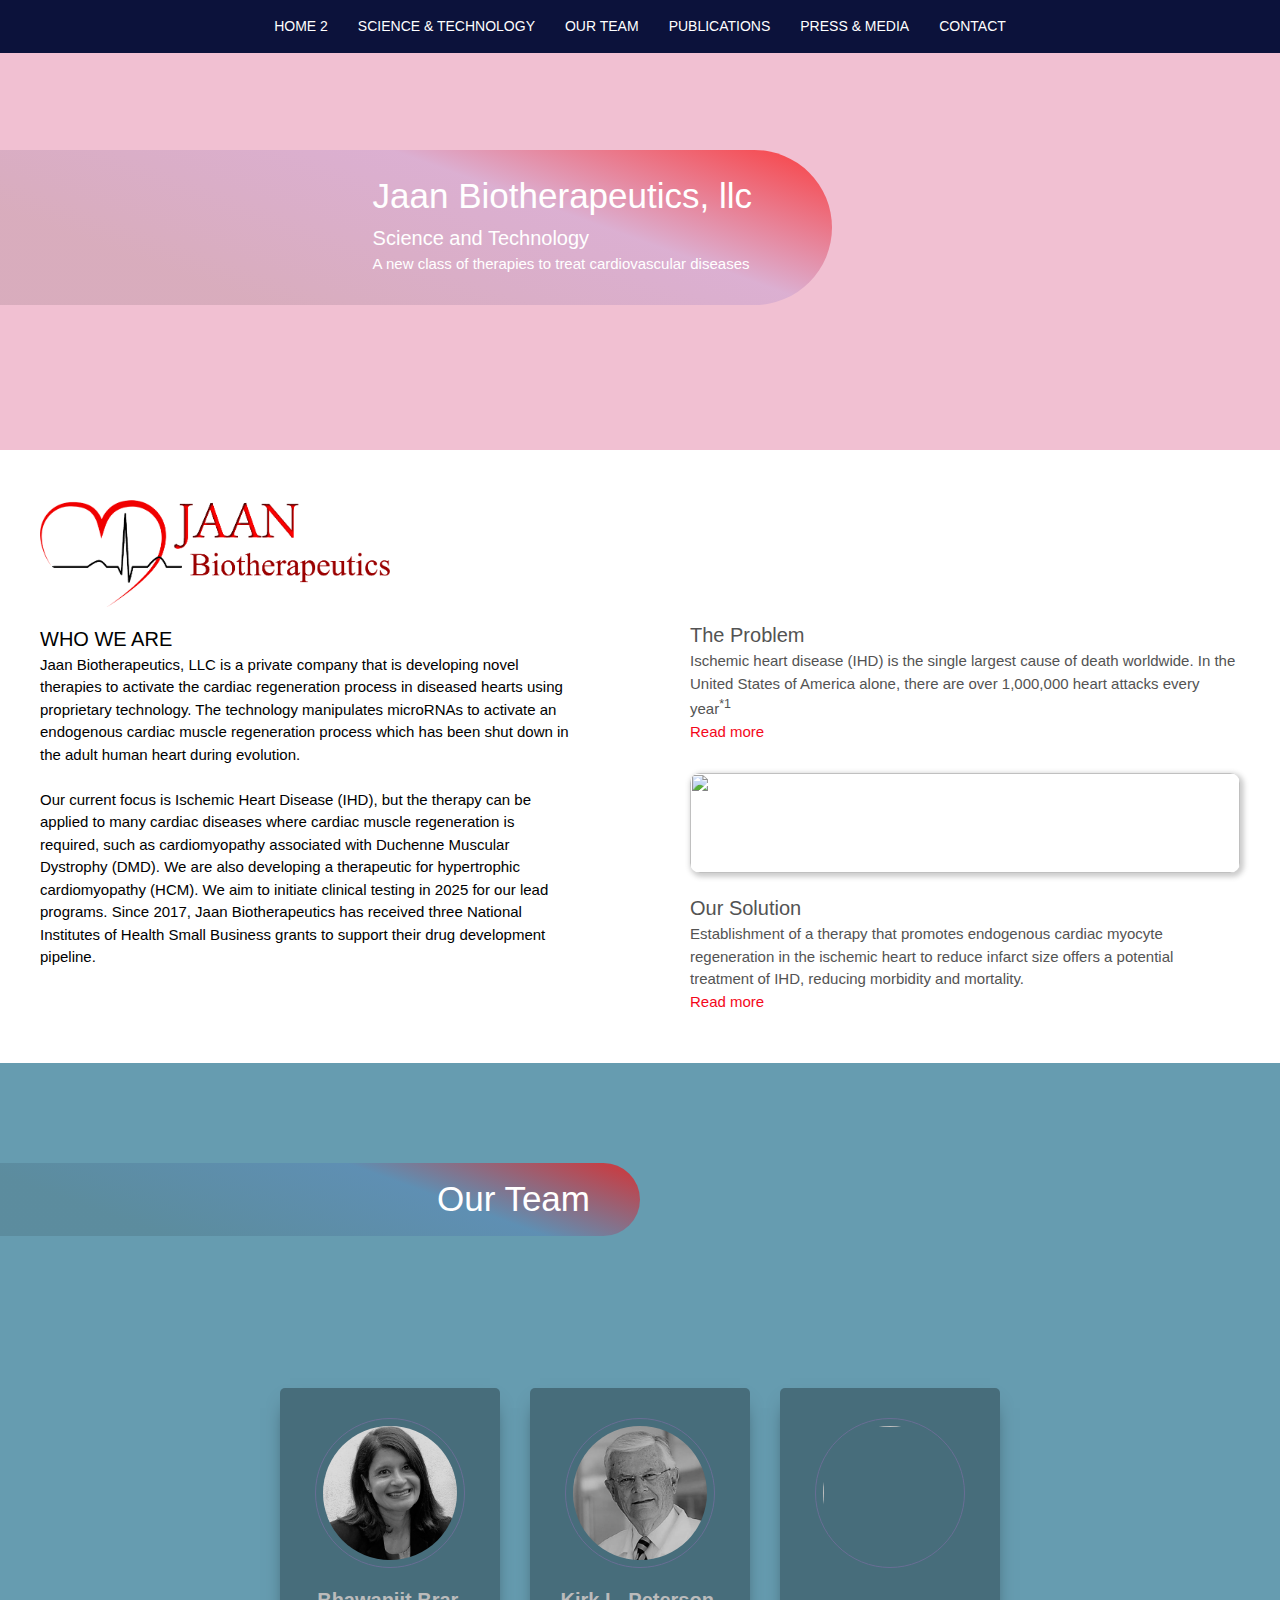
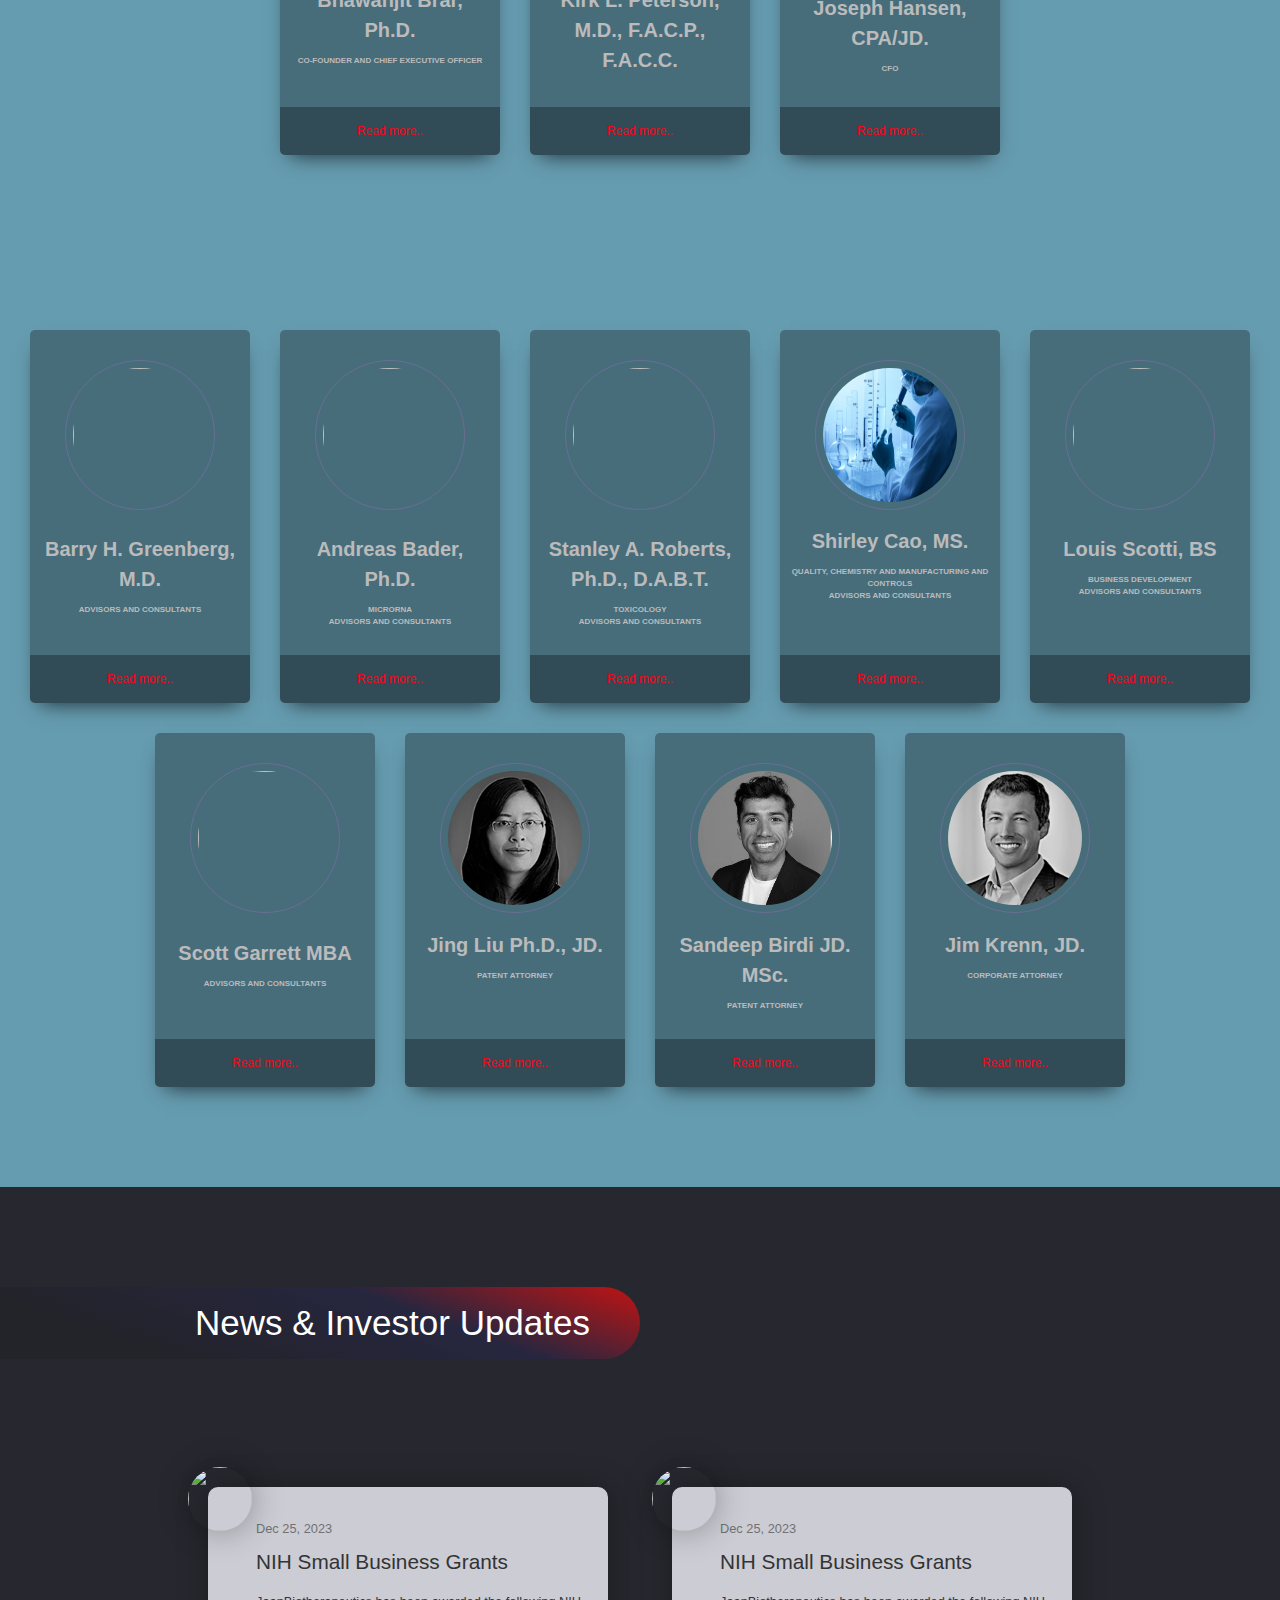
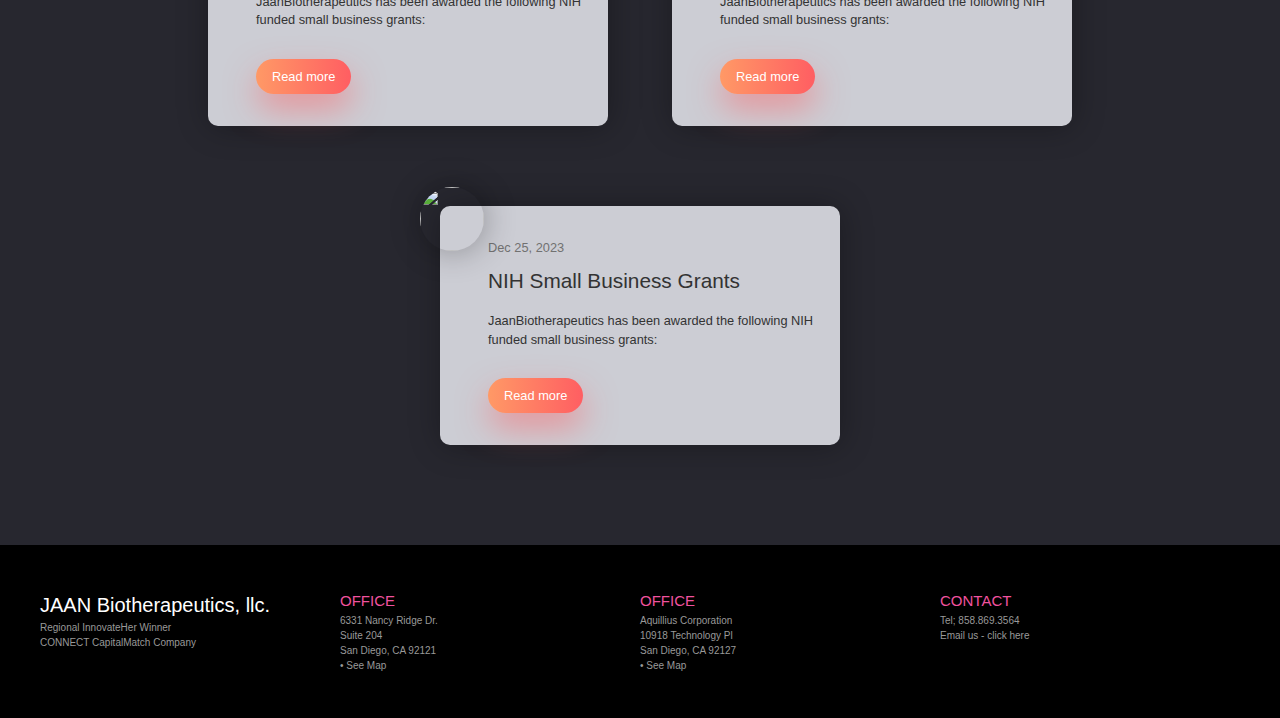
==== commit d1fea54a: "11.28.2023 Continue with design 2, new readMore css (jlee)" ====
--- a/index-2.html
+++ b/index-2.html
@@ -4,6 +4,10 @@
     <meta charset="UTF-8" />
     <meta name="viewport" content="width=device-width, initial-scale=1.0" />
     <link rel="stylesheet" href="css/jaanbio-2.css" />
+
+    <link rel="stylesheet" href="https://use.fontawesome.com/releases/v5.15.4/css/all.css" integrity="sha384-DyZ88mC6Up2uqS4h/KRgHuoeGwBcD4Ng9SiP4dIRy0EXTlnuz47vAwmeGwVChigm" crossorigin="anonymous"/>
+    
+
     <script
       src="https://kit.fontawesome.com/d3c64efa09.js"
       crossorigin="anonymous"></script>
@@ -28,6 +32,7 @@
         
       </div>
       <section class="home">
+        
         <div class="leftPanel">
           <div class="panelContainer">
                 <img src="images\jaanbio-logo.png" alt="" class="logo">
@@ -47,16 +52,15 @@
                 We aim to initiate clinical testing in 2025 for our lead
                 programs. Since 2017, Jaan Biotherapeutics has received three
                 National Institutes of Health Small Business grants to support
-                their drug development pipeline.
+                their drug development pipeline. 
           </div>
         </div>
         <div class="rightPanel">
           <div class="panelContainer">
-            <img src="https://media.istockphoto.com/id/909908830/photo/microscope-with-lab-glassware.jpg?s=612x612&w=0&k=20&c=pKcRBSt1ZWLrUkTtcuTfVJRRuUM-WU3Gd3w9tu0v-PY=" alt="">
             <div class="topicExcerpt">
               <h3>The Problem</h3> 
               Ischemic heart disease (IHD) is the single largest cause of death worldwide. In the United States of America alone, there are over 1,000,000 heart attacks every year<sup>*1</sup>  
-              <label for="modalCB-problem" class="read-more">Read more</label>
+              <br><label for="modalCB-problem" class="readMore"></label>
               <input type="checkbox" id="modalCB-problem" class="modal-state">
               <div class="modal">
                 <label for="modalCB-problem" class="modal-bg"><!-- click bg to close modal --></label>
@@ -75,11 +79,11 @@
                 </div> <!-- end modal-inner -->
               </div> <!-- end modal -->
             </div> <!-- end theProblem -->
-            <br><br>
+            <img src="https://media.istockphoto.com/id/909908830/photo/microscope-with-lab-glassware.jpg?s=612x612&w=0&k=20&c=pKcRBSt1ZWLrUkTtcuTfVJRRuUM-WU3Gd3w9tu0v-PY=" alt="">
             <div class="topicExcerpt">
               <h3>Our Solution</h3> 
               Establishment of a therapy that promotes endogenous cardiac myocyte regeneration in the ischemic heart to reduce infarct size offers a potential treatment of IHD, reducing morbidity and mortality. 
-              <label for="modalCB-solution" class="read-more">Read more</label>
+              <br><label for="modalCB-solution" class="readMore"></label>
               <input type="checkbox" id="modalCB-solution" class="modal-state">
               <div class="modal">
                 <label for="modalCB-solution" class="modal-bg"><!-- click bg to close modal --></label>
--- a/css/jaanbio-2.css
+++ b/css/jaanbio-2.css
@@ -17,8 +17,9 @@
   --fontColor-2: rgb(83, 83, 83);
   --fontColor-3: rgb(187, 187, 187);
   --fontColor-4: rgb(255, 255, 255);
-  --fontColor-pop-1: rgb(244, 7, 185);
-  --fontColor-pop-2: rgb(244, 7, 31);
+  --fontColor-pop-1: rgb(244, 7, 27);
+  --fontColor-pop-2: rgb(12, 4, 255);
+  --fontColor-pop-3: rgb(4, 255, 242);
 
   --captionbarBG: linear-gradient(
     200deg,
@@ -38,7 +39,7 @@
   font-size: 35px;
 }
 h2 {
-  font-size: 25px;
+  font-size: 30px;
 }
 h3 {
   font-size: 20px;
@@ -127,11 +128,9 @@
 .home .rightPanel {
   display: flex;
   flex-direction: column;
-
   background-color: var(--primaryBGcolor-1);
   width: 50%;
 }
-
 .home .leftPanel .panelContainer {
   margin-left: auto;
   color: var(--fontColor-1);
@@ -141,15 +140,15 @@
 .home .rightPanel .panelContainer {
   margin-right: auto;
   color: var(--fontColor-2);
-  padding: 0px 0px 50px 50px;
+  padding: 120px 0px 50px 50px;
   max-width: 600px;
 }
-
 .home .rightPanel img {
-  width: 500px;
-  height: 150px;
-  border-radius: 5px;
-  z-index: 5;
+  width: 100%;
+  height: 100px;
+  margin: 30px 0px 20px 0px;
+  border-radius: 10px;
+  box-shadow: 2px 2px 5px 2px rgba(88, 88, 88, 0.3);
 }
 .home h3 {
   font-weight: lighter;
@@ -157,6 +156,23 @@
 .home .logo {
   width: 350px;
   padding: 0 0 10px 0;
+}
+
+.readMore {
+  color: var(--fontColor-pop-1);
+}
+.readMore::before {
+  content: "Read more "; /* Unicode for double-right arrow in Font Awesome */
+  font-size: 15px;
+}
+.readMore::after {
+  content: " \f101"; /* Unicode for double-right arrow in Font Awesome */
+  font-family: "Font Awesome 5 Free"; /* Ensure you have Font Awesome loaded */
+  font-weight: 510;
+  font-size: 11px;
+}
+.readMore:hover {
+  color: var(--fontColor-pop-2);
 }
 
 .home .read-more {
@@ -194,6 +210,7 @@
 
 .captionBar h2 {
   color: var(--fontColor-4);
+  font-weight: lighter;
 }
 .captionBar h3 {
   font-weight: lighter;
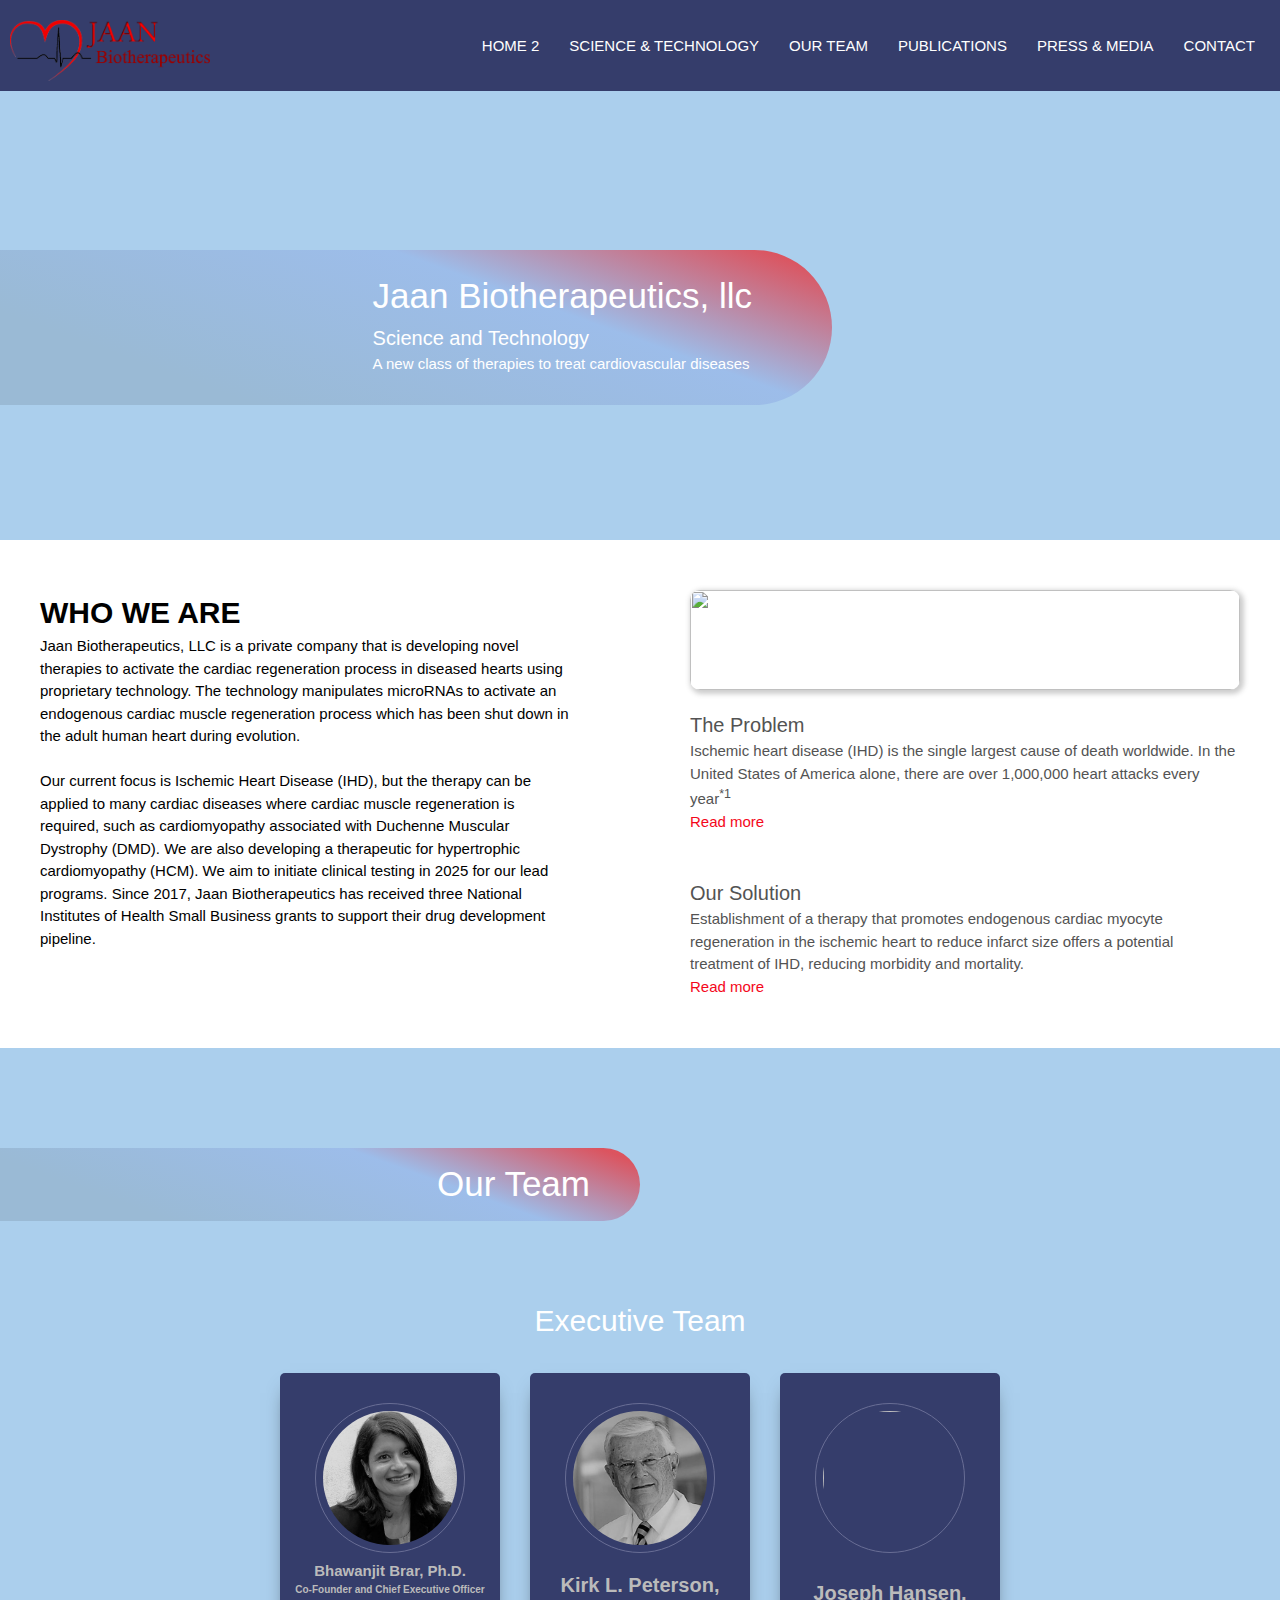
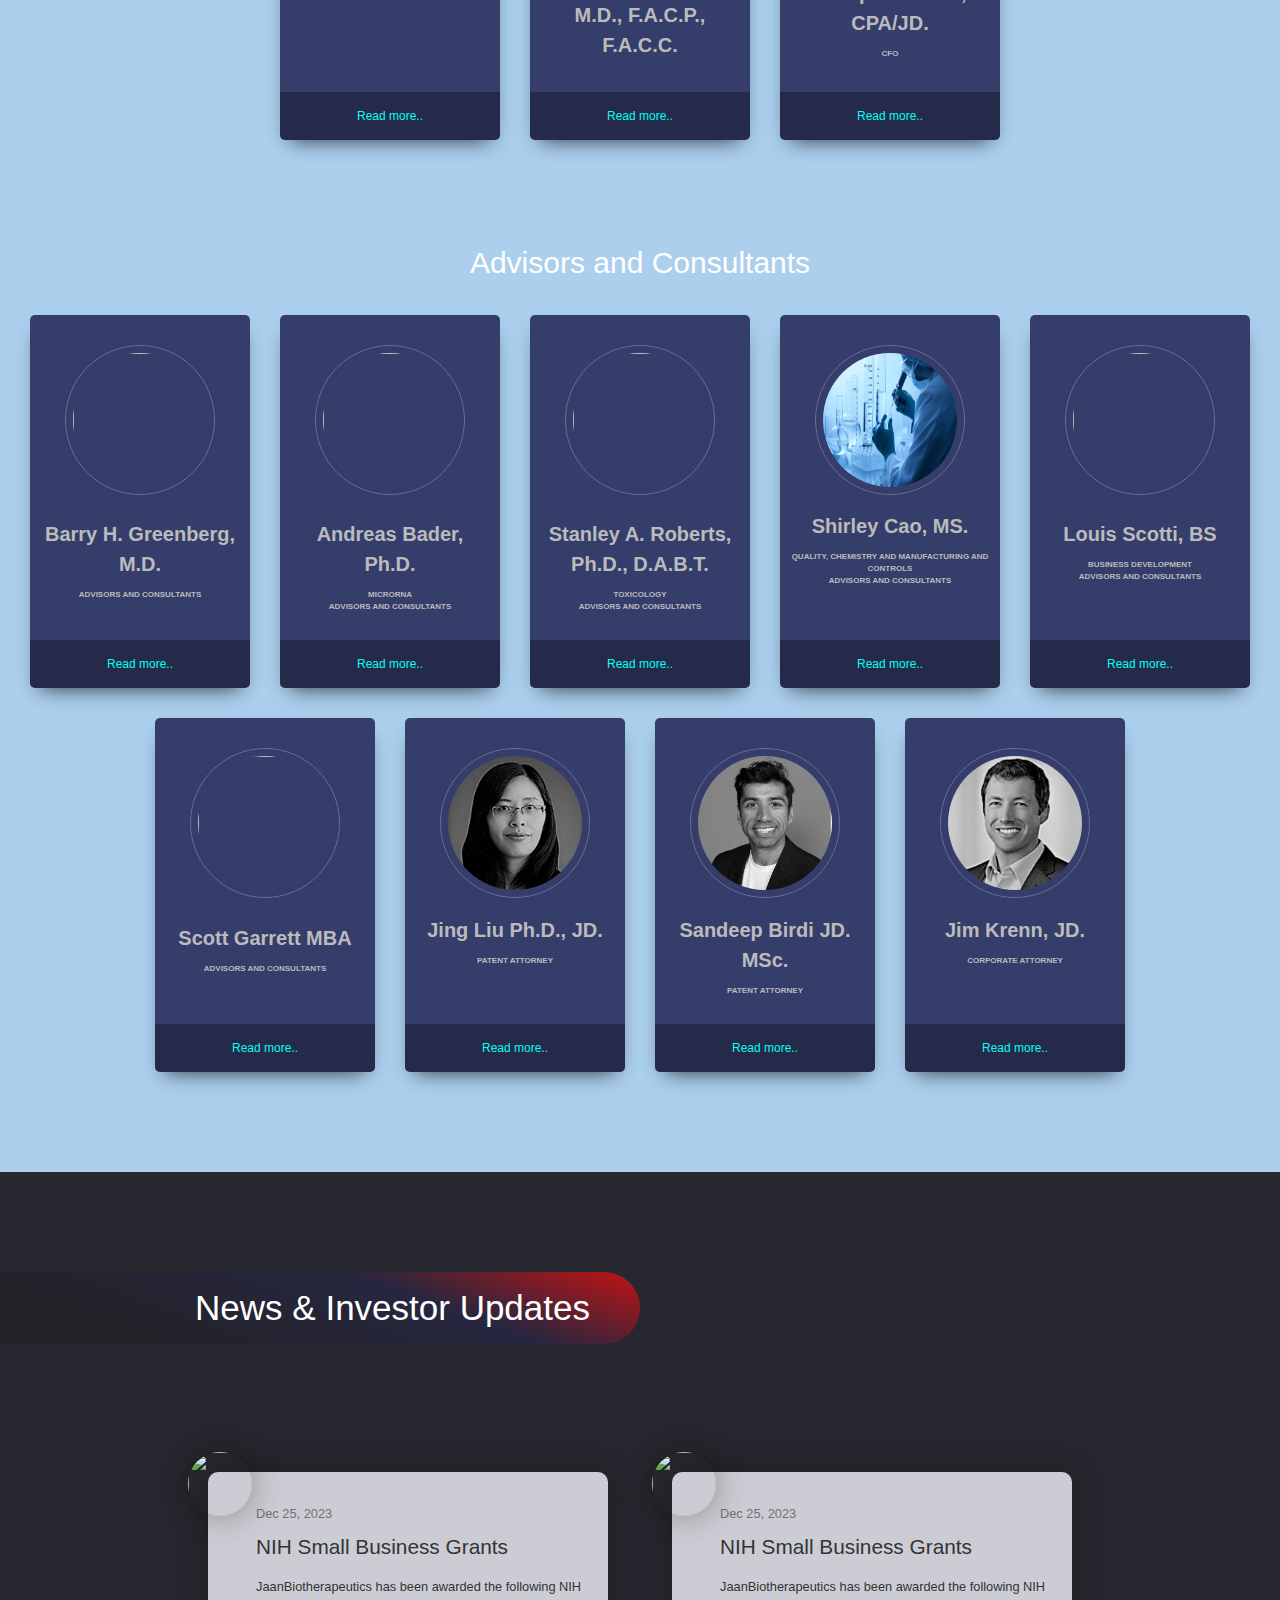
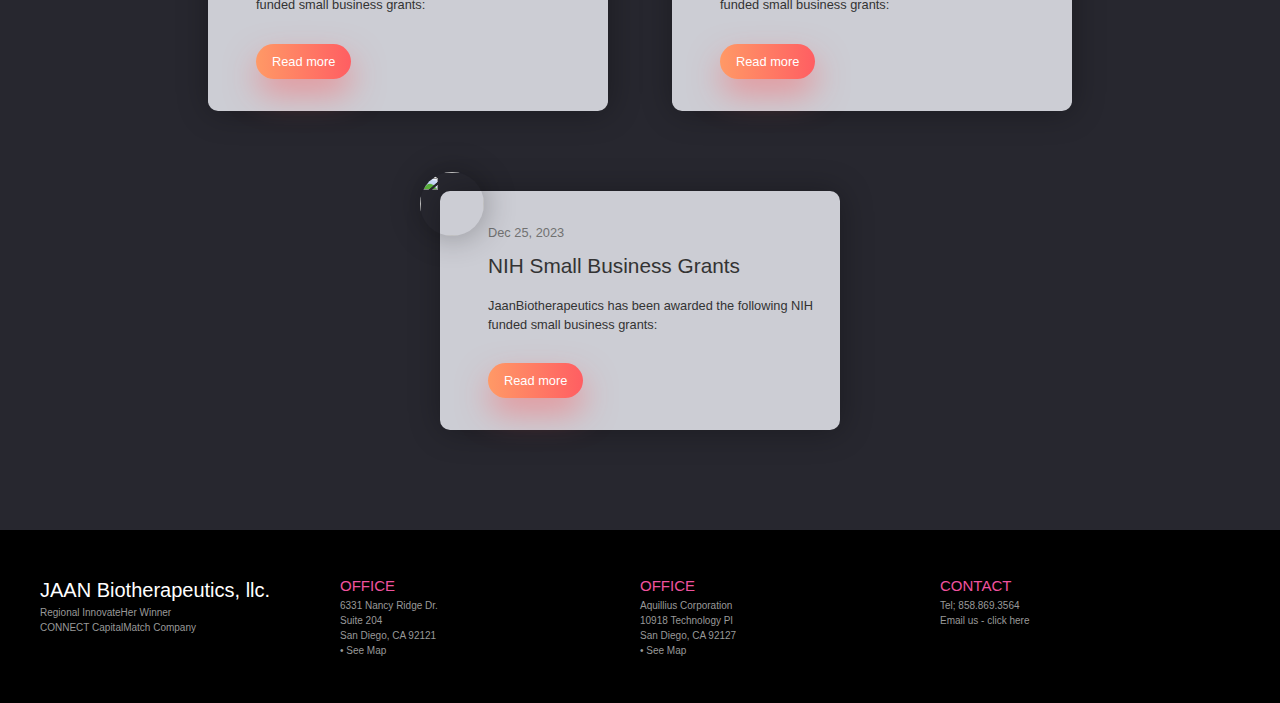
==== commit 72831139: "11.28.2023 continue design 2 (jlee)" ====
--- a/index-2.html
+++ b/index-2.html
@@ -4,18 +4,13 @@
     <meta charset="UTF-8" />
     <meta name="viewport" content="width=device-width, initial-scale=1.0" />
     <link rel="stylesheet" href="css/jaanbio-2.css" />
-
     <link rel="stylesheet" href="https://use.fontawesome.com/releases/v5.15.4/css/all.css" integrity="sha384-DyZ88mC6Up2uqS4h/KRgHuoeGwBcD4Ng9SiP4dIRy0EXTlnuz47vAwmeGwVChigm" crossorigin="anonymous"/>
-    
-
-    <script
-      src="https://kit.fontawesome.com/d3c64efa09.js"
-      crossorigin="anonymous"></script>
     <title>Jaanbio</title>
   </head>
 
   <body>
     <nav>
+      <img src="images\jaanbio-logo.png" alt="" class="logo">
       <div class="container">
         <ul>
           <li><a href="">HOME 2</a></li>
@@ -29,14 +24,12 @@
     </nav>
     <main>
       <div class="hero-bg">
-        
       </div>
       <section class="home">
         
         <div class="leftPanel">
           <div class="panelContainer">
-                <img src="images\jaanbio-logo.png" alt="" class="logo">
-                <h3>WHO WE ARE</h3>
+                <h2>WHO WE ARE</h2>
                 Jaan Biotherapeutics, LLC is a private company that is
                 developing novel therapies to activate the cardiac regeneration
                 process in diseased hearts using proprietary technology. The
@@ -57,6 +50,7 @@
         </div>
         <div class="rightPanel">
           <div class="panelContainer">
+            <img src="https://media.istockphoto.com/id/909908830/photo/microscope-with-lab-glassware.jpg?s=612x612&w=0&k=20&c=pKcRBSt1ZWLrUkTtcuTfVJRRuUM-WU3Gd3w9tu0v-PY=" alt="">
             <div class="topicExcerpt">
               <h3>The Problem</h3> 
               Ischemic heart disease (IHD) is the single largest cause of death worldwide. In the United States of America alone, there are over 1,000,000 heart attacks every year<sup>*1</sup>  
@@ -79,7 +73,7 @@
                 </div> <!-- end modal-inner -->
               </div> <!-- end modal -->
             </div> <!-- end theProblem -->
-            <img src="https://media.istockphoto.com/id/909908830/photo/microscope-with-lab-glassware.jpg?s=612x612&w=0&k=20&c=pKcRBSt1ZWLrUkTtcuTfVJRRuUM-WU3Gd3w9tu0v-PY=" alt="">
+            <br><br>
             <div class="topicExcerpt">
               <h3>Our Solution</h3> 
               Establishment of a therapy that promotes endogenous cardiac myocyte regeneration in the ischemic heart to reduce infarct size offers a potential treatment of IHD, reducing morbidity and mortality. 
@@ -117,8 +111,6 @@
         </div>
       </section> <!-- end: Home Section  -->
 
-
-  
       <section class="team">
         <div class="container">
           <div class="heading executives">
@@ -129,8 +121,8 @@
             <div class="bioCard bio1"> 
               <label for="modalCB-bio1" class="bioCard-bg"><!-- click on bioCard --></label>
               <img class="photo" src="/images/Brar2.jpg" alt="" />
-              <h3>Bhawanjit Brar, Ph.D.</h3>
-              <h6>Co-Founder and Chief Executive Officer</h6>
+              <h4>Bhawanjit Brar, Ph.D.</h4>
+              <h5>Co-Founder and Chief Executive Officer</h5>
 
               <label for="modalCB-bio1"><div class="read-more">Read more..</div></label>
               <input type="checkbox" id="modalCB-bio1" class="modal-state" />
@@ -142,10 +134,8 @@
                   </div>
                   <img class="photo" src="/images/Brar2.jpg" alt="" />
                   <h2>Bhawanjit Brar, Ph.D.</h2>
-                  <h6>Co-Founder and Chief Executive Officer</h6>
-                  <p>
+                  <h3>Co-Founder and Chief Executive Officer</h3>
                     Dr. Brar founded Jaan Biotherapeutics in 2015, following 7 years at Zensun USA, where she held various positions including the Vice President of Clinical Research, managing a United States Phase 2 clinical trial for a first in class therapeutic for the treatment of heart failure. Dr. Brar completed her undergraduate degree in Biochemistry from Swansea University in Wales and a Ph.D. in Physiology/Endocrinology from the University of Reading U.K. Dr. Brar has served as a consultant for many years helping companies to develop therapeutics through to clinical testing before founding Jaan Biotherapeutics. Dr. Brar is an inventor/co-inventor of numerous patents. In her spare time Dr. Brar like to spend time with her teenage daughters, walking her rescue American Staffordshire Terrier, cooking and running. She serves on the Board of Directors of her community as well as a member of the Women in Biosciences Founders Forum Group.
-                  </p>
                   <div class="modal-footer">
                     <label class="modal-close" for="modalCB-bio1">Close</label>
                   </div>
--- a/css/jaanbio-2.css
+++ b/css/jaanbio-2.css
@@ -8,8 +8,9 @@
 :root {
   --primaryBGcolor-1: rgb(255, 255, 255);
   --primaryBGcolor-2: rgb(105, 110, 149);
-  --primaryBGcolor-3: rgb(39, 47, 123);
-  --primaryBGcolor-4: rgb(12, 18, 59);
+  --primaryBGcolor-3: rgb(53, 61, 107);
+  --primaryBGcolor-4: rgb(7, 30, 158);
+
   --primaryBGcolor-pop-1: rgb(169, 32, 84);
   --primaryBGcolor-pop-2: rgb(244, 7, 141);
 
@@ -17,8 +18,9 @@
   --fontColor-2: rgb(83, 83, 83);
   --fontColor-3: rgb(187, 187, 187);
   --fontColor-4: rgb(255, 255, 255);
+
   --fontColor-pop-1: rgb(244, 7, 27);
-  --fontColor-pop-2: rgb(12, 4, 255);
+  --fontColor-pop-2: rgb(4, 146, 255);
   --fontColor-pop-3: rgb(4, 255, 242);
 
   --captionbarBG: linear-gradient(
@@ -27,6 +29,9 @@
     rgba(30, 30, 205, 0.1) 35%,
     rgba(0, 0, 0, 0.1) 80%
   );
+
+  --tintBG-1: rgba(45, 136, 210, 0.4);
+  --tintBG-2: rgba(210, 45, 106, 0.3);
 }
 
 body {
@@ -60,14 +65,22 @@
 
 /******* NAV SECTION *******/
 nav {
-  background-color: var(--primaryBGcolor-4);
+  background-color: var(--primaryBGcolor-3);
   display: flex;
   justify-content: center;
   position: fixed;
   top: 0;
   left: 0;
+  width: 100%;
+  padding: 20px 10px 10px 10px;
   z-index: 100;
-  width: 100vw;
+}
+nav .container {
+  display: flex;
+  justify-content: right;
+  align-items: start;
+
+  padding: 0px 0px 0px 0px;
 }
 nav ul {
   display: flex;
@@ -77,7 +90,7 @@
 nav a {
   text-decoration: none;
   color: var(--fontColor-4);
-  font-size: 14px;
+  font-size: 15px;
 }
 nav a:hover {
   color: var(--fontColor-pop-1);
@@ -86,6 +99,11 @@
   list-style: none;
   margin: 15px;
 }
+
+nav .logo {
+  width: 200px;
+}
+
 /******* END NAV SECTION *******/
 
 /******* HOME SECTION *******/
@@ -96,6 +114,7 @@
 
 .hero-bg {
   position: relative;
+  margin-top: 90px;
   width: 100%;
   height: 450px;
   background-image: url(https://st3.depositphotos.com/4314643/13004/i/450/depositphotos_130040676-stock-photo-3d-illustration-of-molecule-model.jpg);
@@ -110,12 +129,7 @@
   left: 0;
   width: 100%;
   height: 100%;
-  background-color: rgba(
-    210,
-    45,
-    106,
-    0.3
-  ); /* Adjust the color and opacity as needed */
+  background-color: var(--tintBG-1);
   z-index: 0; /* Ensure the overlay is behind the content */
 }
 
@@ -140,13 +154,13 @@
 .home .rightPanel .panelContainer {
   margin-right: auto;
   color: var(--fontColor-2);
-  padding: 120px 0px 50px 50px;
+  padding: 0px 0px 50px 50px;
   max-width: 600px;
 }
 .home .rightPanel img {
   width: 100%;
   height: 100px;
-  margin: 30px 0px 20px 0px;
+  margin: 0px 0px 20px 0px;
   border-radius: 10px;
   box-shadow: 2px 2px 5px 2px rgba(88, 88, 88, 0.3);
 }
@@ -154,24 +168,24 @@
   font-weight: lighter;
 }
 .home .logo {
-  width: 350px;
+  width: 200px;
   padding: 0 0 10px 0;
 }
 
-.readMore {
+.home .readMore {
   color: var(--fontColor-pop-1);
 }
-.readMore::before {
+.home .readMore::before {
   content: "Read more "; /* Unicode for double-right arrow in Font Awesome */
   font-size: 15px;
 }
-.readMore::after {
+.home .readMore::after {
   content: " \f101"; /* Unicode for double-right arrow in Font Awesome */
   font-family: "Font Awesome 5 Free"; /* Ensure you have Font Awesome loaded */
   font-weight: 510;
   font-size: 11px;
 }
-.readMore:hover {
+.home .readMore:hover {
   color: var(--fontColor-pop-2);
 }
 
@@ -188,7 +202,7 @@
   position: absolute;
   display: flex;
   justify-content: flex-end;
-  top: 150px;
+  top: 250px;
   left: 0px;
   background-image: var(--captionbarBG);
   color: var(--fontColor-4);
@@ -207,7 +221,6 @@
 .captionBar h1 {
   font-weight: lighter;
 }
-
 .captionBar h2 {
   color: var(--fontColor-4);
   font-weight: lighter;
@@ -321,14 +334,13 @@
 .team {
   position: relative;
   text-align: center;
-  color: black;
   width: 100%;
   min-height: 100vh;
   display: flex;
   flex-direction: column;
   align-items: center;
   justify-content: center;
-  background-image: url(https://st3.depositphotos.com/4314643/13004/i/450/depositphotos_130040676-stock-photo-3d-illustration-of-molecule-model.jpg);
+  background-image: url(https://media.istockphoto.com/id/1310024666/photo/biotechnology-molecular-engineering-dna-genetic-manipulation.jpg?s=612x612&w=0&k=20&c=5a8d3LM6CZdja2RNb7_Dgr663qoBNjP_0ZZww5hKSUE=);
   background-size: cover;
   background-position: center;
   background-attachment: fixed; /* bg image stays fixed as you scroll  */
@@ -341,12 +353,7 @@
   left: 0;
   width: 100%;
   height: 100%;
-  background-color: rgba(
-    37,
-    114,
-    142,
-    0.7
-  ); /* Adjust the color and opacity as needed */
+  background-color: var(--tintBG-1);
   z-index: 0; /* Ensure the overlay is behind the content */
 }
 .team .container {
@@ -357,6 +364,7 @@
   row-gap: 30px;
   padding: 0px 0px 50px 0px;
   justify-content: center;
+  z-index: 1;
 }
 .team .heading.executives {
   color: var(--fontColor-4);
@@ -370,6 +378,7 @@
   margin: 10px 0;
 }
 .team h2 {
+  font-weight: lighter;
 }
 .team h6 {
   margin: 5px 0;
@@ -391,7 +400,7 @@
 /***** Team Bio Card *****/
 .bioCard {
   position: relative;
-  background-color: rgba(0, 0, 0, 0.3);
+  background-color: var(--primaryBGcolor-3);
   border-radius: 5px;
   box-shadow: 0px 10px 20px -10px rgba(0, 0, 0, 0.75);
   color: var(--fontColor-3);
@@ -425,7 +434,7 @@
   width: 100%;
   padding: 15px;
   margin-left: -10px;
-  color: var(--fontColor-pop-1);
+  color: var(--fontColor-pop-3);
   text-decoration: none;
   font-size: 12px;
   position: absolute;
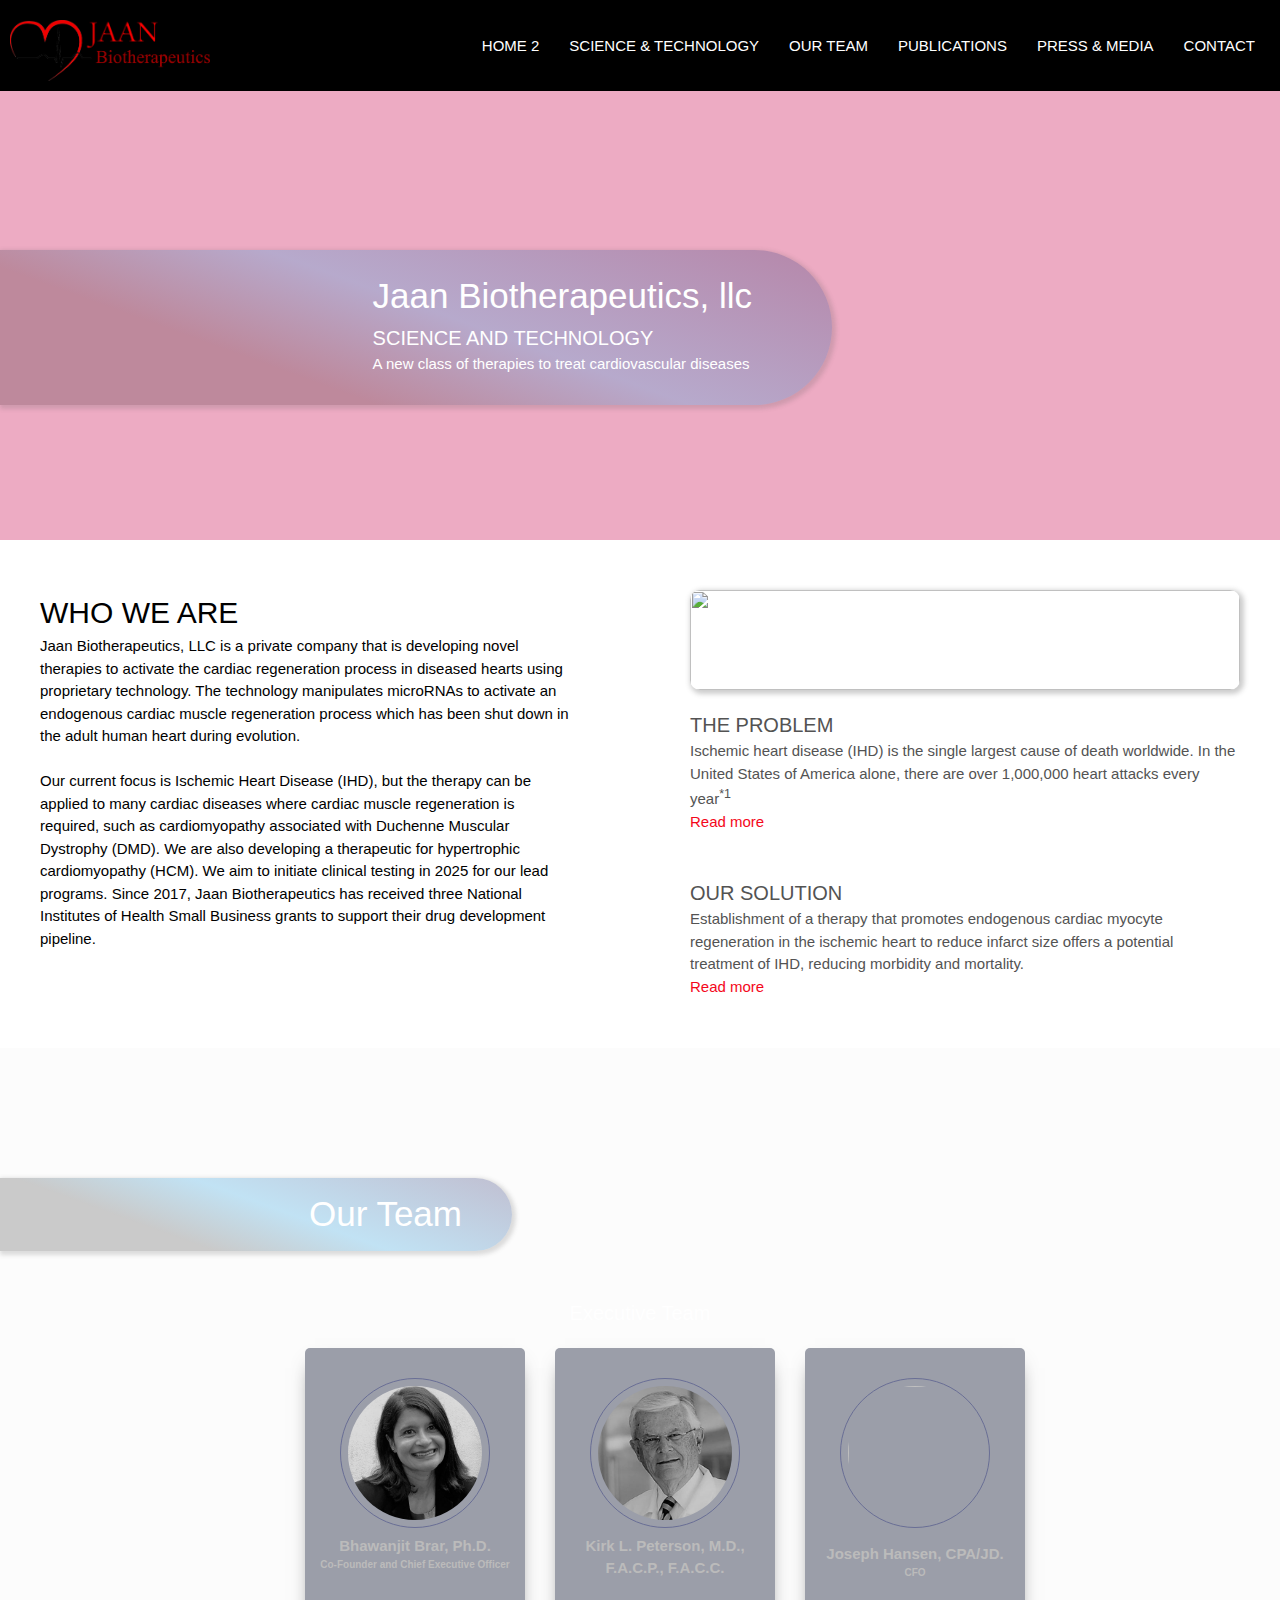
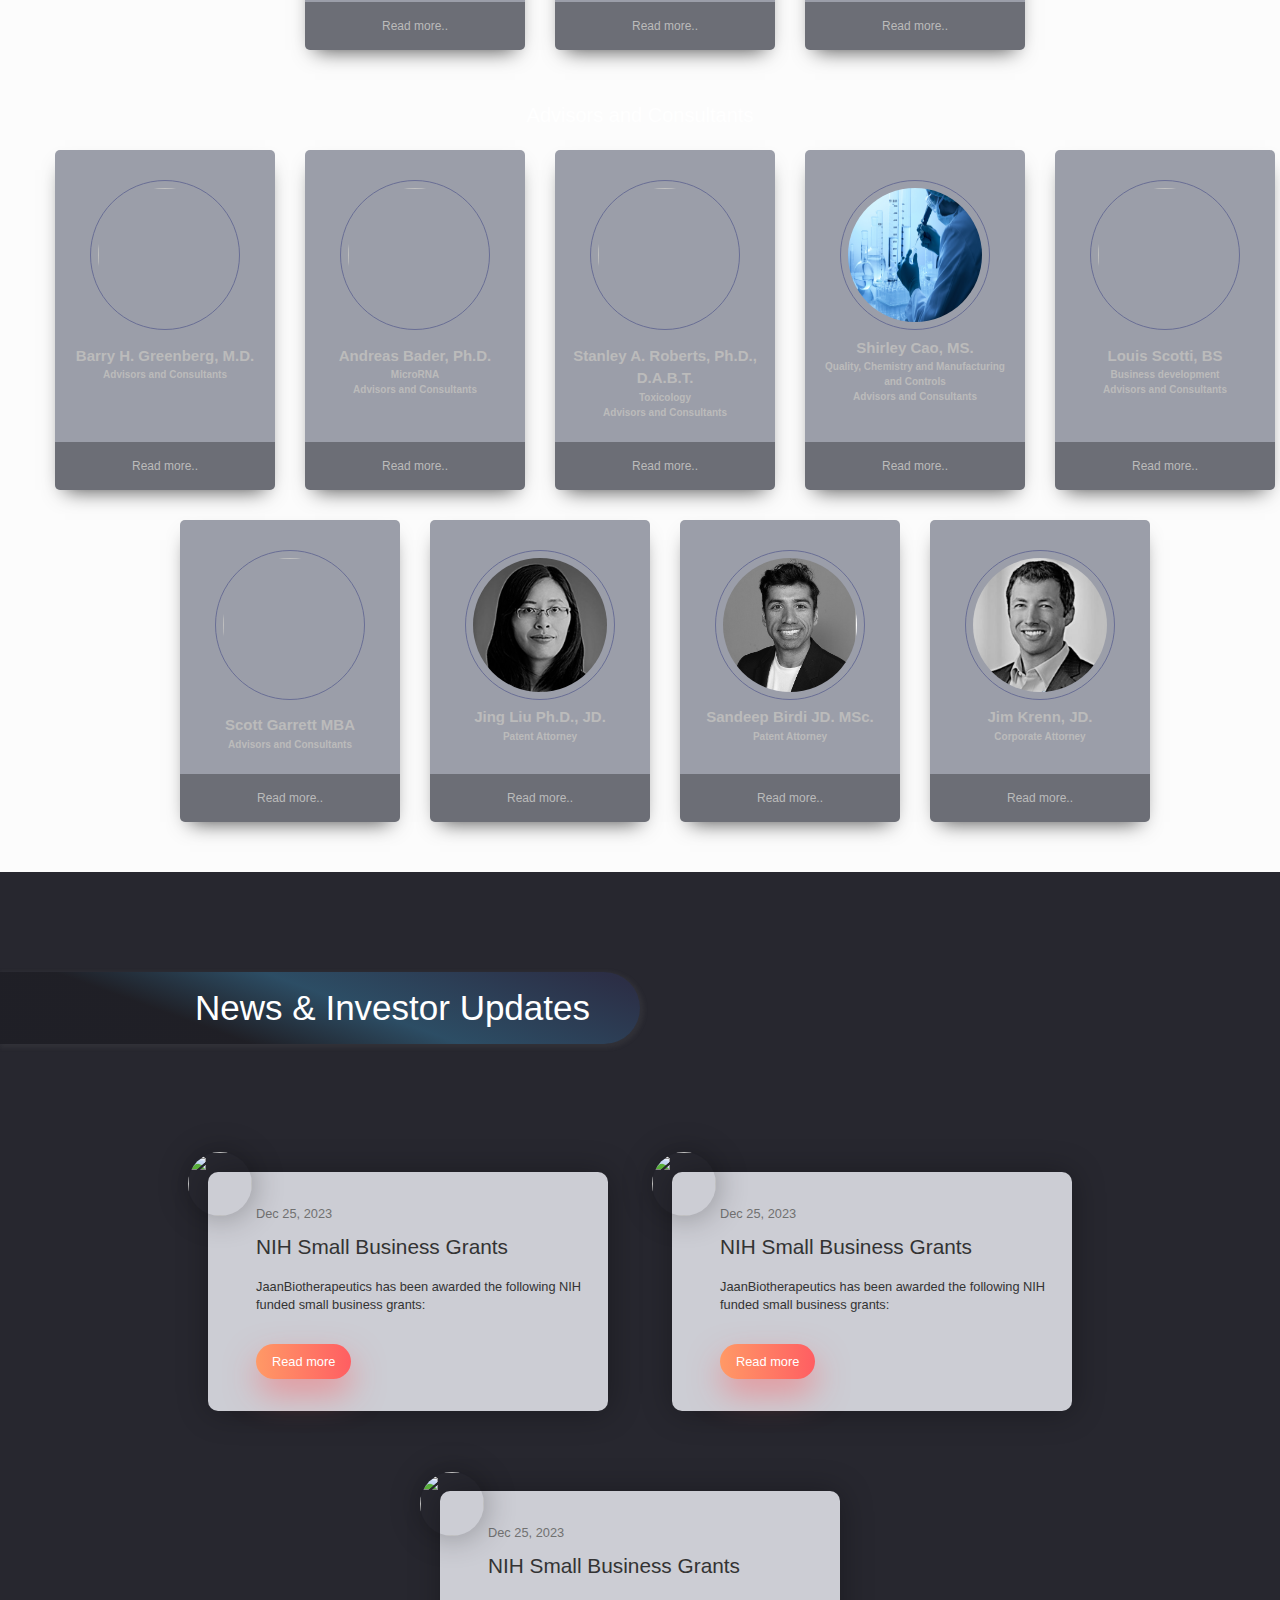
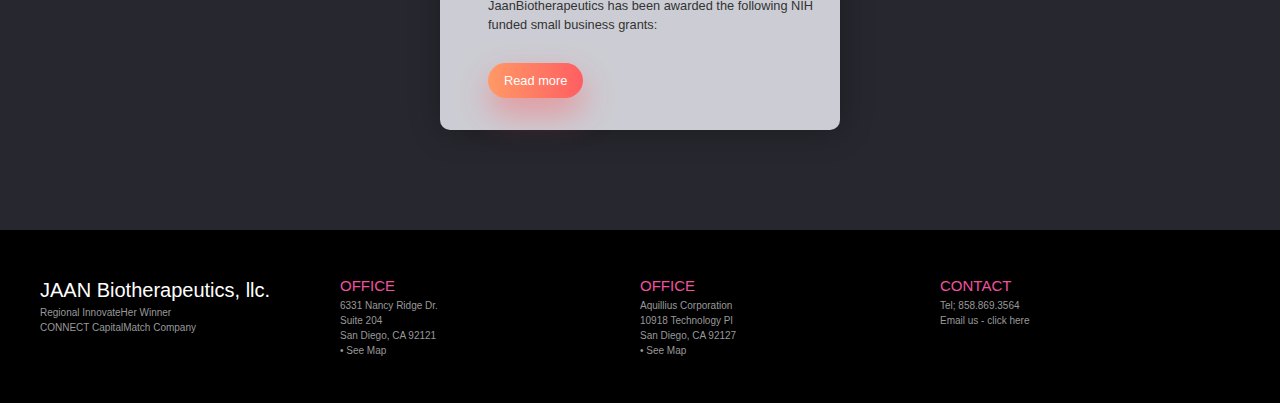
==== commit 71100037: "11.29.2023 completed Team styling (jlee)" ====
--- a/index-2.html
+++ b/index-2.html
@@ -111,12 +111,10 @@
         </div>
       </section> <!-- end: Home Section  -->
 
-      <section class="team">
+      <section class="team tint">
         <div class="container">
-          <div class="heading executives">
-            <h2>Executive Team</h2> 
-          </div>
-          <div class="container">
+          <div class="heading">Executive Team</div>
+          <div class="wrap_container">
             <!----- Bio Card 1 ------->
             <div class="bioCard bio1"> 
               <label for="modalCB-bio1" class="bioCard-bg"><!-- click on bioCard --></label>
@@ -146,7 +144,7 @@
             <div class="bioCard bio2"> 
               <label for="modalCB-bio2" class="bioCard-bg"><!-- click on bioCard --></label>
               <img class="photo" src="/images/Kirk Peterson.jpg" alt="" />
-              <h3>Kirk L. Peterson, M.D., F.A.C.P., F.A.C.C.</h3>
+              <h4>Kirk L. Peterson, M.D., F.A.C.P., F.A.C.C.</h4>
               <h6></h6>
               <label for="modalCB-bio2"><div class="read-more">Read more..</div></label>
               <input type="checkbox" id="modalCB-bio2" class="modal-state" />
@@ -172,8 +170,8 @@
             <div class="bioCard bio3"> 
               <label for="modalCB-bio3" class="bioCard-bg"><!-- click on bioCard --></label>
               <img class="photo" src="/images/Joseph Hansen.jpg" alt="" />
-              <h3>Joseph Hansen, CPA/JD.</h3>
-              <h6>CFO </h6>
+              <h4>Joseph Hansen, CPA/JD.</h4>
+              <h5>CFO </h5>
 
               <label for="modalCB-bio3"><div class="read-more">Read more..</div></label>
               <input type="checkbox" id="modalCB-bio3" class="modal-state" />
@@ -197,15 +195,15 @@
             </div><!----- End: bio3  -------->
           </div><!----- End: executives  -------->
           <div class="heading advisors">
-            <h2>Advisors and Consultants</h2>
+            Advisors and Consultants
           </div>
-          <div class="container">
+          <div class="wrap_container">
             <!----- Bio Card 4 ------->
             <div class="bioCard bio4"> 
               <label for="modalCB-bio4" class="bioCard-bg"><!-- click on bioCard --></label>
               <img class="photo" src="/images/Barry Greenberg.jpg" alt="" />
-              <h3>Barry H. Greenberg, M.D. </h3>
-              <h6>Advisors and Consultants</h6>
+              <h4>Barry H. Greenberg, M.D. </h4>
+              <h5>Advisors and Consultants</h5>
               <label for="modalCB-bio4"><div class="read-more">Read more..</div></label>
               <input type="checkbox" id="modalCB-bio4" class="modal-state" />
               <div class="modal"> 
@@ -230,8 +228,8 @@
             <div class="bioCard bio5"> 
               <label for="modalCB-bio5" class="bioCard-bg"><!-- click on bioCard --></label>
               <img class="photo" src="/images/Andreas Bader.jpg" alt="" />
-              <h3>Andreas Bader, Ph.D. </h3>
-              <h6>MicroRNA <br>Advisors and Consultants</h6>
+              <h4>Andreas Bader, Ph.D. </h4>
+              <h5>MicroRNA <br>Advisors and Consultants</h5>
               <label for="modalCB-bio5"><div class="read-more">Read more..</div></label>
               <input type="checkbox" id="modalCB-bio5" class="modal-state" />
               <div class="modal"> 
@@ -256,8 +254,8 @@
             <div class="bioCard bio6"> 
               <label for="modalCB-bio6" class="bioCard-bg"><!-- click on bioCard --></label>
               <img class="photo" src="/images/StanleyRoberts.jpg" alt="" />
-              <h3>Stanley A. Roberts, Ph.D., D.A.B.T.</h3>
-              <h6>Toxicology<br> Advisors and Consultants</h6>
+              <h4>Stanley A. Roberts, Ph.D., D.A.B.T.</h4>
+              <h5>Toxicology<br> Advisors and Consultants</h5>
               <label for="modalCB-bio6"><div class="read-more">Read more..</div></label>
               <input type="checkbox" id="modalCB-bio6" class="modal-state" />
               <div class="modal"> 
@@ -283,8 +281,8 @@
             <div class="bioCard bio7"> 
               <label for="modalCB-bio7" class="bioCard-bg"><!-- click on bioCard --></label>
               <img class="photo" src="/images/biolab.jpg" alt="" />
-              <h3>Shirley Cao, MS.</h3>
-              <h6>Quality, Chemistry and Manufacturing and Controls<br> Advisors and Consultants </h6>
+              <h4>Shirley Cao, MS.</h4>
+              <h5>Quality, Chemistry and Manufacturing and Controls<br> Advisors and Consultants </h5>
               <label for="modalCB-bio7"><div class="read-more">Read more..</div></label>
               <input type="checkbox" id="modalCB-bio7" class="modal-state" />
               <div class="modal"> 
@@ -309,8 +307,8 @@
             <div class="bioCard bio8"> 
               <label for="modalCB-bio8" class="bioCard-bg"><!-- click on bioCard --></label>
               <img class="photo" src="/images/Louis Scotti.jpg" alt="" />
-              <h3>Louis Scotti, BS</h3>
-              <h6>Business development <br> Advisors and Consultants</h6>
+              <h4>Louis Scotti, BS</h4>
+              <h5>Business development <br> Advisors and Consultants</h5>
               <label for="modalCB-bio8"><div class="read-more">Read more..</div></label>
               <input type="checkbox" id="modalCB-bio8" class="modal-state" />
               <div class="modal"> 
@@ -335,8 +333,8 @@
             <div class="bioCard bio9"> 
               <label for="modalCB-bio9" class="bioCard-bg"><!-- click on bioCard --></label>
               <img class="photo" src="/images/Scott Garrett.jpg" alt="" />
-              <h3>Scott Garrett MBA</h3>
-              <h6>Advisors and Consultants</h6>
+              <h4>Scott Garrett MBA</h4>
+              <h5>Advisors and Consultants</h5>
 
               <label for="modalCB-bio9"><div class="read-more">Read more..</div></label>
               <input type="checkbox" id="modalCB-bio9" class="modal-state" />
@@ -362,8 +360,8 @@
             <div class="bioCard bio10"> 
               <label for="modalCB-bio10" class="bioCard-bg"><!-- click on bioCard --></label>
               <img class="photo" src="/images/Jing Liu.jpg" alt="" />
-              <h3>Jing Liu Ph.D., JD.</h3>
-              <h6>Patent Attorney</h6>
+              <h4>Jing Liu Ph.D., JD.</h4>
+              <h5>Patent Attorney</h5>
               <label for="modalCB-bio10"><div class="read-more">Read more..</div></label>
               <input type="checkbox" id="modalCB-bio10" class="modal-state" />
               <div class="modal"> 
@@ -388,8 +386,8 @@
             <div class="bioCard bio11"> 
               <label for="modalCB-bio11" class="bioCard-bg"><!-- click on bioCard --></label>
               <img class="photo" src="/images/Sandeep.jpg" alt="" />
-              <h3>Sandeep Birdi JD. MSc.</h3>
-              <h6>Patent Attorney</h6>
+              <h4>Sandeep Birdi JD. MSc.</h4>
+              <h5>Patent Attorney</h5>
               <label for="modalCB-bio11"><div class="read-more">Read more..</div></label>
               <input type="checkbox" id="modalCB-bio11" class="modal-state" />
               <div class="modal"> 
@@ -411,8 +409,8 @@
             <div class="bioCard bio12"> 
               <label for="modalCB-bio12" class="bioCard-bg"><!-- click on bioCard --></label>
               <img class="photo" src="/images/Jim Krenn.jpg" alt="" />
-              <h3>Jim Krenn, JD.</h3>
-              <h6>Corporate Attorney</h6>
+              <h4>Jim Krenn, JD.</h4>
+              <h5>Corporate Attorney</h5>
               <label for="modalCB-bio12"><div class="read-more">Read more..</div></label>
               <input type="checkbox" id="modalCB-bio12" class="modal-state" />
               <div class="modal"> 
--- a/css/jaanbio-2.css
+++ b/css/jaanbio-2.css
@@ -8,8 +8,8 @@
 :root {
   --primaryBGcolor-1: rgb(255, 255, 255);
   --primaryBGcolor-2: rgb(105, 110, 149);
-  --primaryBGcolor-3: rgb(53, 61, 107);
-  --primaryBGcolor-4: rgb(7, 30, 158);
+  --primaryBGcolor-3: rgba(57, 64, 85, 0.5);
+  --primaryBGcolor-4: rgb(0, 0, 0);
 
   --primaryBGcolor-pop-1: rgb(169, 32, 84);
   --primaryBGcolor-pop-2: rgb(244, 7, 141);
@@ -25,13 +25,13 @@
 
   --captionbarBG: linear-gradient(
     200deg,
-    rgba(248, 12, 12, 0.63) 5%,
-    rgba(30, 30, 205, 0.1) 35%,
-    rgba(0, 0, 0, 0.1) 80%
+    rgba(55, 64, 123, 0.3) 5%,
+    rgba(57, 166, 225, 0.3) 45%,
+    rgba(0, 0, 0, 0.2) 70%
   );
 
-  --tintBG-1: rgba(45, 136, 210, 0.4);
-  --tintBG-2: rgba(210, 45, 106, 0.3);
+  --tintBG-1: rgba(246, 246, 246, 0.3);
+  --tintBG-2: rgba(210, 45, 106, 0.4);
 }
 
 body {
@@ -65,7 +65,7 @@
 
 /******* NAV SECTION *******/
 nav {
-  background-color: var(--primaryBGcolor-3);
+  background-color: var(--primaryBGcolor-4);
   display: flex;
   justify-content: center;
   position: fixed;
@@ -129,7 +129,7 @@
   left: 0;
   width: 100%;
   height: 100%;
-  background-color: var(--tintBG-1);
+  background-color: var(--tintBG-2);
   z-index: 0; /* Ensure the overlay is behind the content */
 }
 
@@ -164,8 +164,12 @@
   border-radius: 10px;
   box-shadow: 2px 2px 5px 2px rgba(88, 88, 88, 0.3);
 }
+.home h2 {
+  font-weight: lighter;
+}
 .home h3 {
   font-weight: lighter;
+  text-transform: uppercase;
 }
 .home .logo {
   width: 200px;
@@ -210,6 +214,7 @@
   width: 65%;
   padding: 20px 80px 30px 50px;
   min-width: 700px;
+  box-shadow: 2px 2px 4px 2px rgba(88, 88, 88, 0.2);
 }
 .captionText {
   margin-left: auto;
@@ -340,59 +345,50 @@
   flex-direction: column;
   align-items: center;
   justify-content: center;
-  background-image: url(https://media.istockphoto.com/id/1310024666/photo/biotechnology-molecular-engineering-dna-genetic-manipulation.jpg?s=612x612&w=0&k=20&c=5a8d3LM6CZdja2RNb7_Dgr663qoBNjP_0ZZww5hKSUE=);
+}
+.team::before {
+  content: "";
+  position: absolute;
+  top: 0;
+  left: 0;
+  width: 100%;
+  height: 100%;
+  background-image: url(https://www.shutterstock.com/image-photo/abstract-background-hexagon-network-technology-600nw-2224647003.jpg);
   background-size: cover;
   background-position: center;
   background-attachment: fixed; /* bg image stays fixed as you scroll  */
-  z-index: 1;
-}
-.team::before {
-  content: "";
-  position: absolute;
-  top: 0;
-  left: 0;
-  width: 100%;
-  height: 100%;
+  filter: blur(5px);
+  z-index: -1; /* Ensure the overlay is behind the content */
+}
+.team.tint {
   background-color: var(--tintBG-1);
-  z-index: 0; /* Ensure the overlay is behind the content */
 }
 .team .container {
+  padding-top: 250px;
+}
+.team .wrap_container {
   display: flex;
   flex-wrap: wrap;
   width: 1250px;
   column-gap: 30px;
   row-gap: 30px;
   padding: 0px 0px 50px 0px;
+  margin-top: 0px;
   justify-content: center;
   z-index: 1;
 }
-.team .heading.executives {
-  color: var(--fontColor-4);
-  margin-top: 250px;
-}
-.team .heading.advisors {
-  color: var(--fontColor-4);
-  margin-top: 20px;
-}
-.team h3 {
-  margin: 10px 0;
-}
-.team h2 {
-  font-weight: lighter;
-}
-.team h6 {
-  margin: 5px 0;
-  text-transform: uppercase;
-}
-.team p {
-  line-height: 21px;
+
+.team .heading {
+  padding: 0px 0px 20px 0px;
+  font-size: 20px;
+  font-weight: lighter;
+  color: var(--fontColor-4);
 }
 
 .team .captionBar {
-  top: 100px;
+  top: 130px;
   left: 0px;
-  width: 50%;
-  border-radius: 0 80px 80px 0;
+  width: 40%;
   padding: 10px 50px 10px 50px;
   min-width: 400px;
 }
@@ -420,7 +416,7 @@
   right: 0;
 }
 .bioCard:hover > .bioCard-bg {
-  background-color: rgba(0, 0, 0, 0.3);
+  background-color: var(--tintBG-1);
 }
 .bioCard .photo {
   border: 1px solid var(--primaryBGcolor-2);
@@ -434,7 +430,7 @@
   width: 100%;
   padding: 15px;
   margin-left: -10px;
-  color: var(--fontColor-pop-3);
+  color: var(--fontColor-3);
   text-decoration: none;
   font-size: 12px;
   position: absolute;
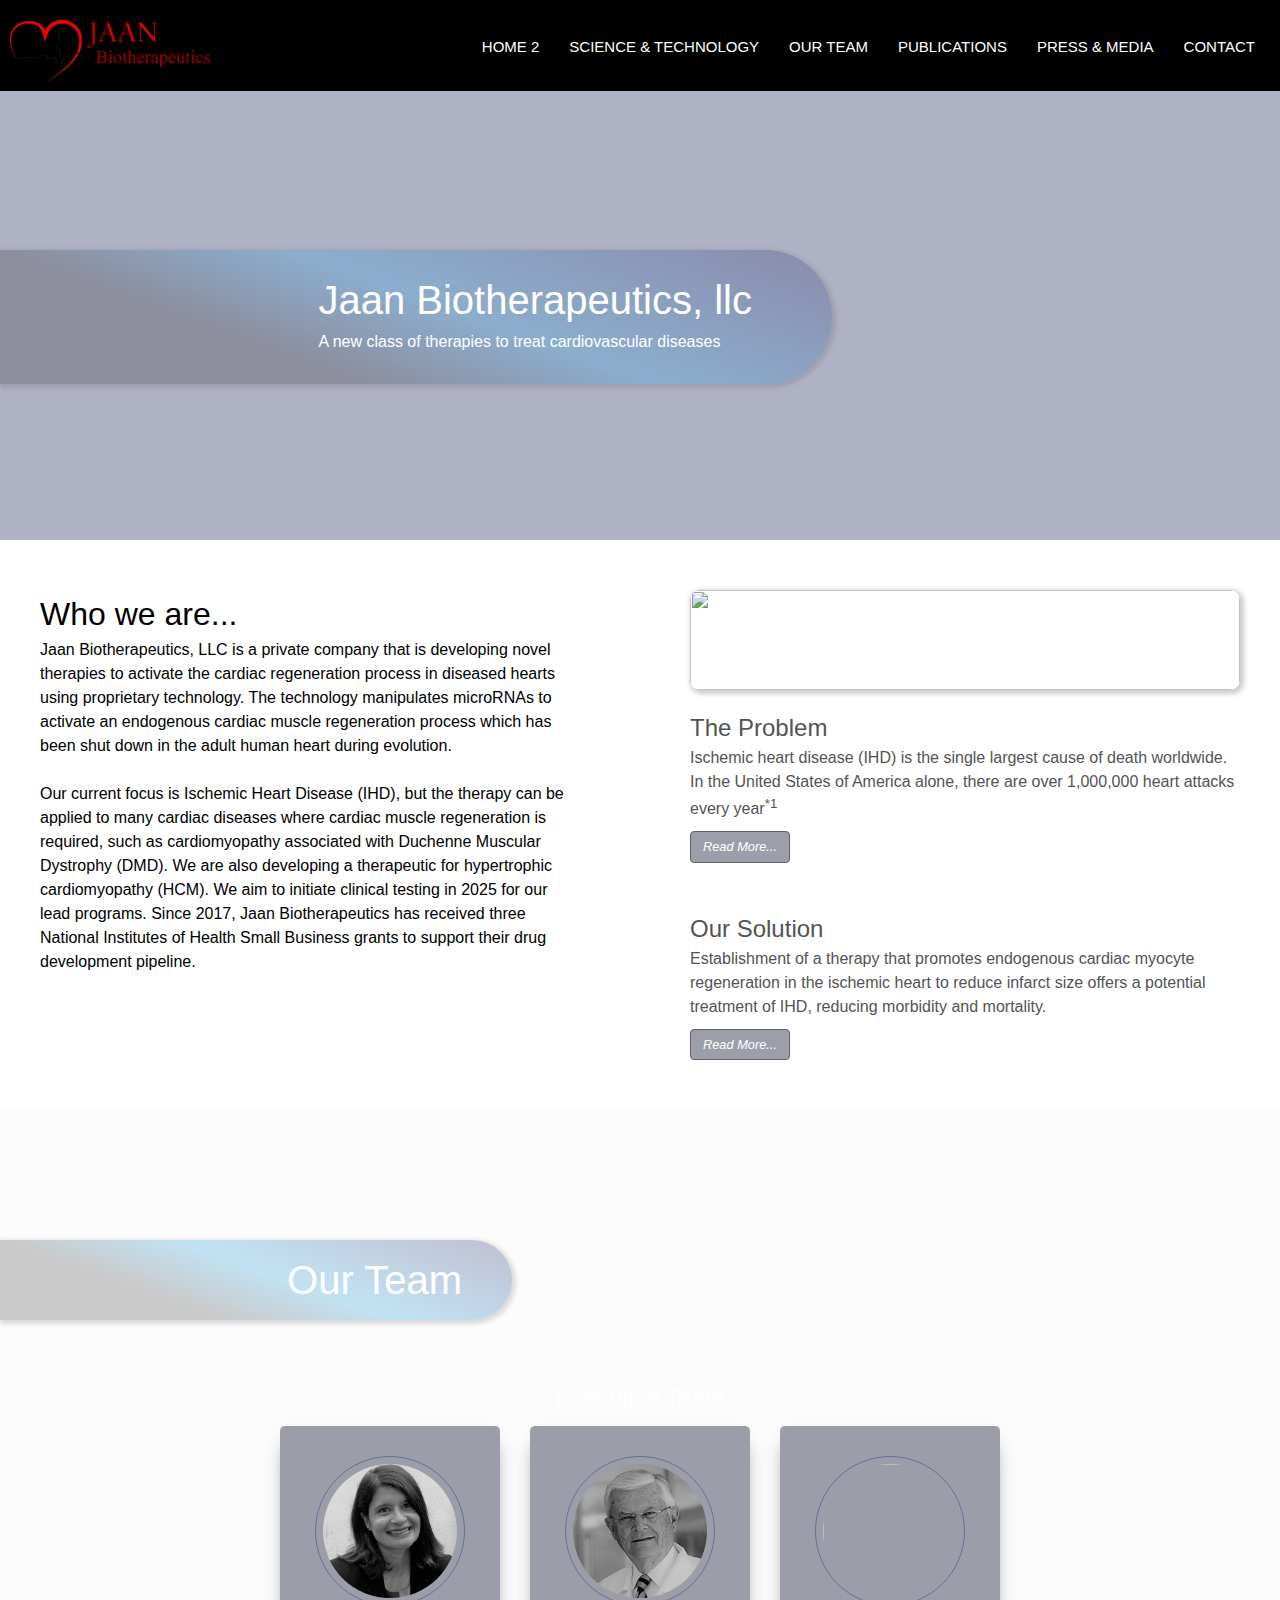
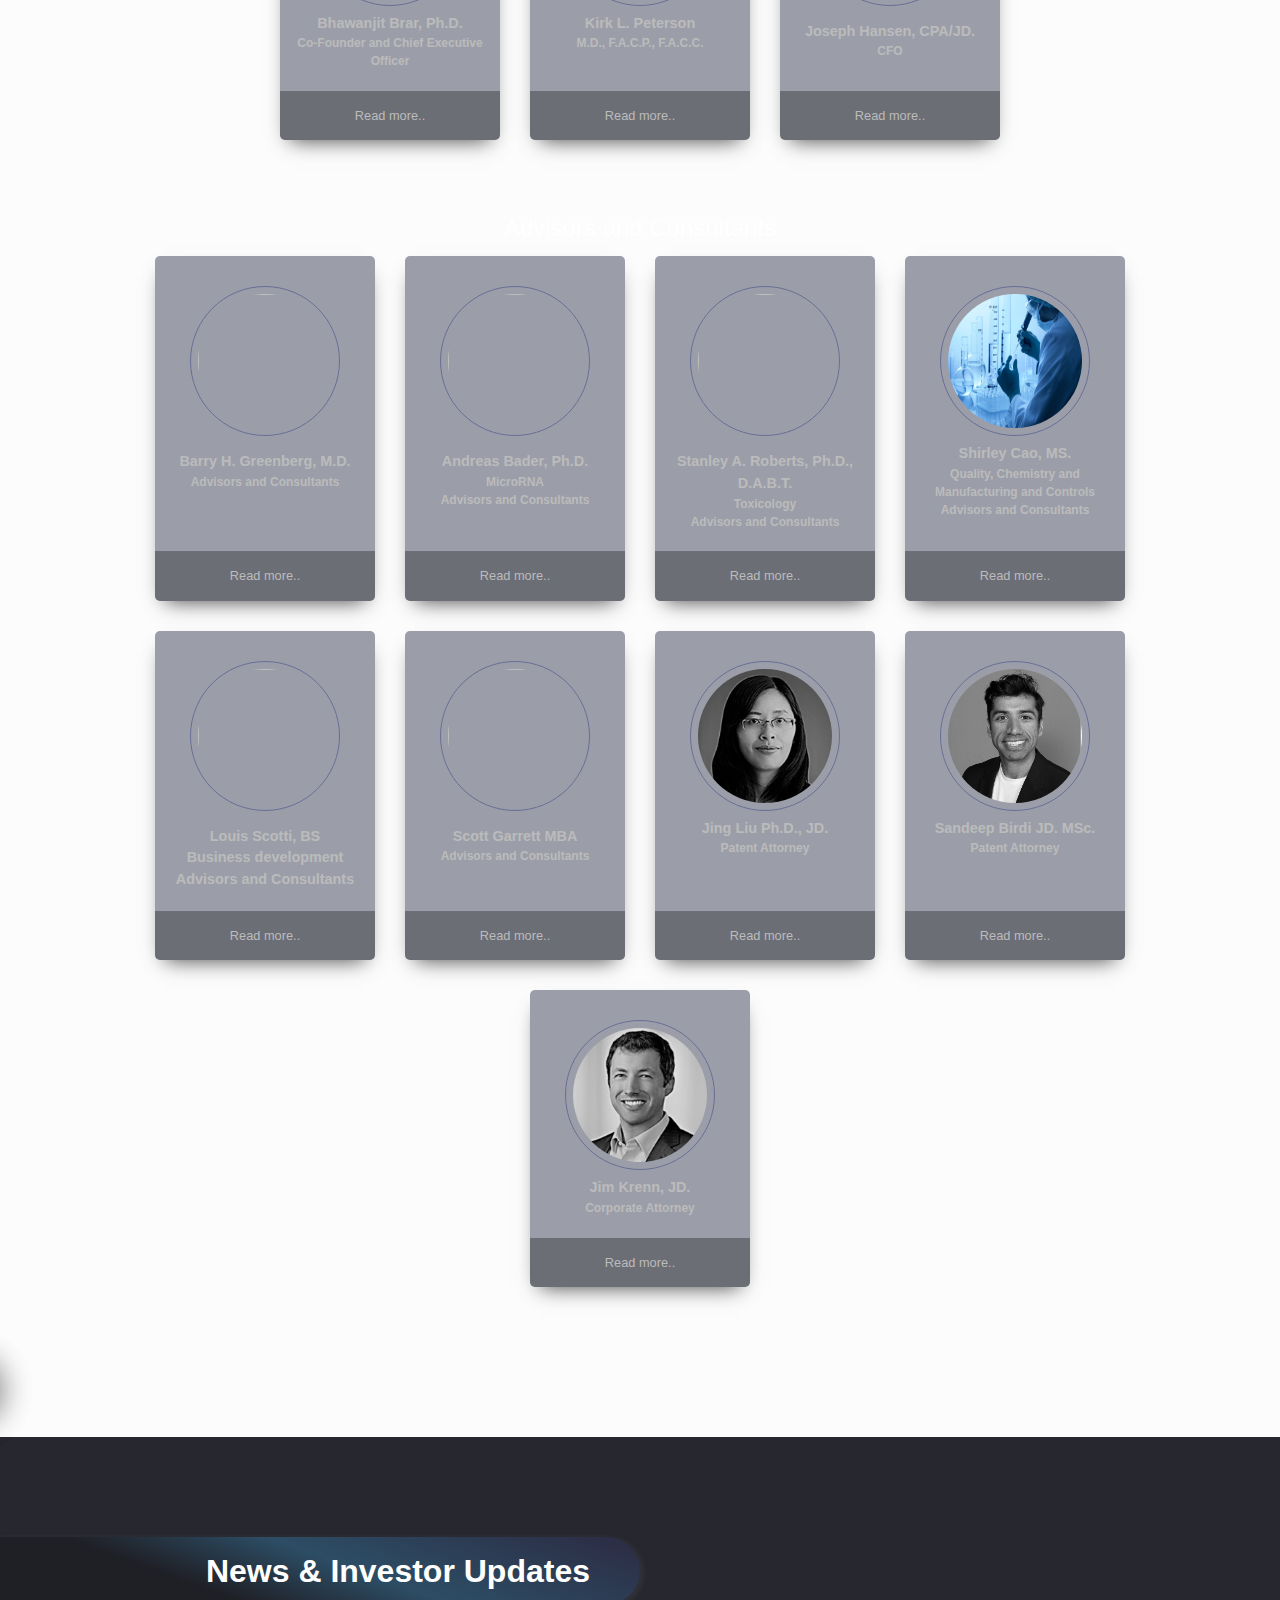
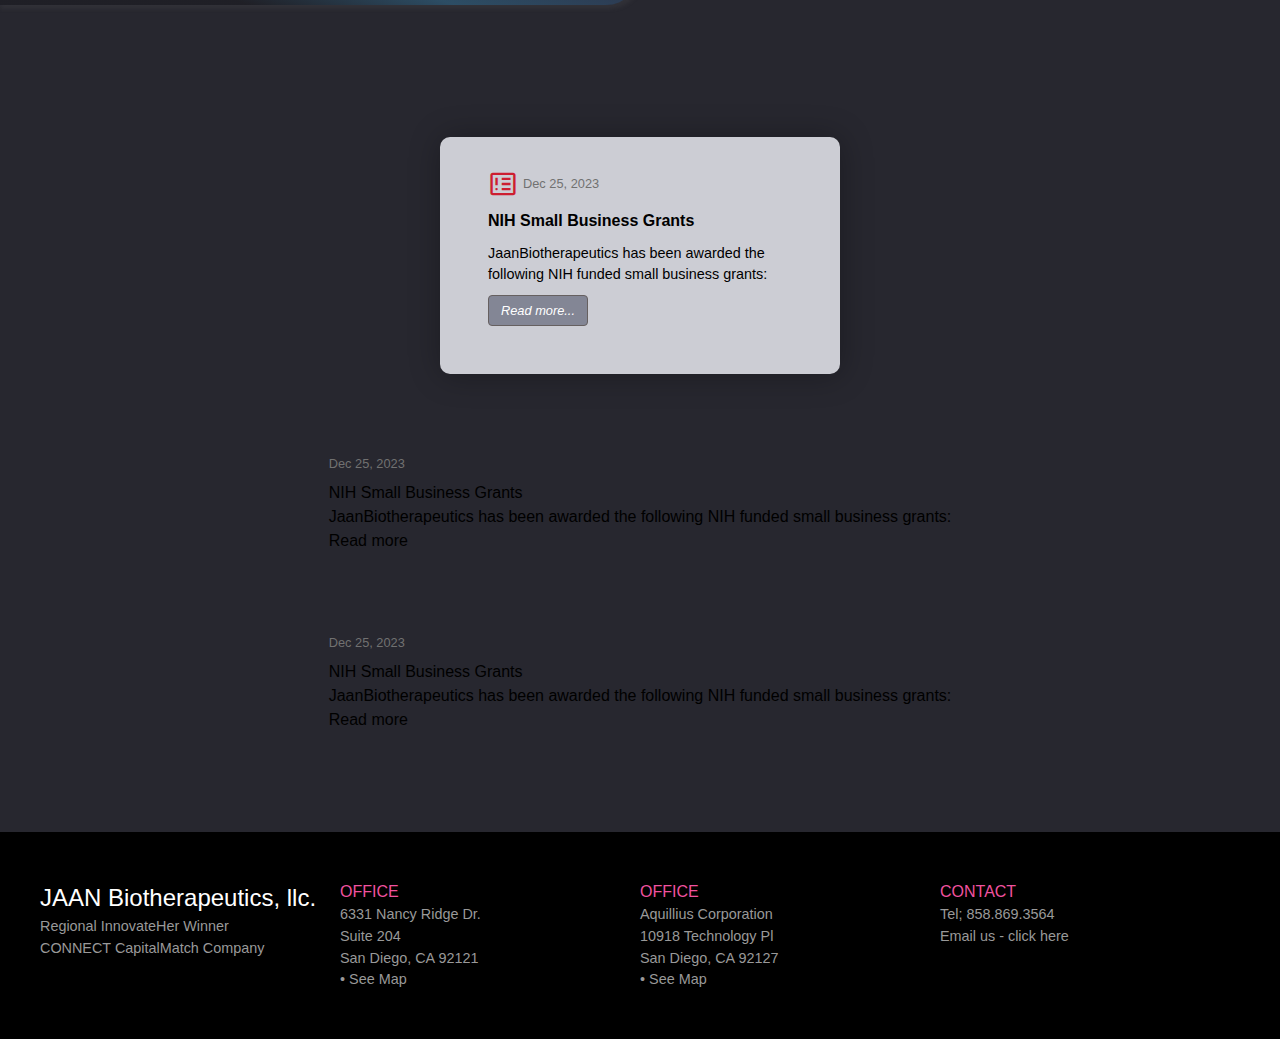
==== commit 6c1bf4da: "12.4.2023 updated css (jlee)" ====
--- a/index-2.html
+++ b/index-2.html
@@ -5,6 +5,9 @@
     <meta name="viewport" content="width=device-width, initial-scale=1.0" />
     <link rel="stylesheet" href="css/jaanbio-2.css" />
     <link rel="stylesheet" href="https://use.fontawesome.com/releases/v5.15.4/css/all.css" integrity="sha384-DyZ88mC6Up2uqS4h/KRgHuoeGwBcD4Ng9SiP4dIRy0EXTlnuz47vAwmeGwVChigm" crossorigin="anonymous"/>
+    <link rel="stylesheet" href="/path/to/font-awesome/css/all.min.css">
+    <link rel="stylesheet" href="https://fonts.googleapis.com/icon?family=Material+Icons&display=block"> <!-- SVG icons-->
+     <link rel="stylesheet" href="https://fonts.googleapis.com/css2?family=Material+Symbols+Outlined:opsz,wght,FILL,GRAD@20..48,100..700,0..1,-50..200" />
     <title>Jaanbio</title>
   </head>
 
@@ -29,7 +32,7 @@
         
         <div class="leftPanel">
           <div class="panelContainer">
-                <h2>WHO WE ARE</h2>
+                <h2>Who we are...</h2>
                 Jaan Biotherapeutics, LLC is a private company that is
                 developing novel therapies to activate the cardiac regeneration
                 process in diseased hearts using proprietary technology. The
@@ -53,8 +56,10 @@
             <img src="https://media.istockphoto.com/id/909908830/photo/microscope-with-lab-glassware.jpg?s=612x612&w=0&k=20&c=pKcRBSt1ZWLrUkTtcuTfVJRRuUM-WU3Gd3w9tu0v-PY=" alt="">
             <div class="topicExcerpt">
               <h3>The Problem</h3> 
-              Ischemic heart disease (IHD) is the single largest cause of death worldwide. In the United States of America alone, there are over 1,000,000 heart attacks every year<sup>*1</sup>  
-              <br><label for="modalCB-problem" class="readMore"></label>
+             Ischemic heart disease (IHD) is the single largest cause of death worldwide. In the United States of America alone, there are over 1,000,000 heart attacks every year<sup>*1</sup>  
+              <div class="readMore-box">
+                <label for="modalCB-problem" class="readMore-Btn">Read More...</label>
+              </div>
               <input type="checkbox" id="modalCB-problem" class="modal-state">
               <div class="modal">
                 <label for="modalCB-problem" class="modal-bg"><!-- click bg to close modal --></label>
@@ -62,7 +67,7 @@
                   <div class="modal-header"> 
                     <label class="modal-close" for="modalCB-problem"> Close</label>                    
                   </div>
-                  <h2>The Problem</h2>
+                  <h3>The Problem</h3>
                     Ischemic heart disease (IHD) is the single largest cause of death worldwide. In the United States of America alone, there are over 1,000,000 heart attacks every year<sup>*1</sup>.
                     <br><br>
                     Limitation of blood flow to the heart causes ischemia and irreversible death of the myocardial cells resulting in irreversible heart damage, progressive myocardial remodeling, reduced heart function and heart failure.  The size of a myocardial infarct is directly correlated with a decrease of heart function, the risk of developing heart failure and mortality. Infarct size may be significantly decreased with prompt reperfusion after the first symptoms, either by thrombolytic treatment or by percutaneous intervention. Indeed, restoration of arterial perfusion with thrombolytic and antiplatelet therapy during percutaneous coronary intervention (PCI) is the most commonly performed invasive therapeutic cardiac procedure in the management of IHD.  The decline in myocardial infarction (MI) acute mortality, achieved with primary PCI, has augmented the prevalence of HF among survivors, because of the development of substantial scarring despite reperfusion strategies. A major problem is that human adult cardiac myocytes fail to elicit an endogenous regenerative response after a MI, and there are no adjunctive pharmacological treatments that can be administered in conjunction with reperfusion injury to regenerate heart muscle at the time of or following an MI.
@@ -77,7 +82,9 @@
             <div class="topicExcerpt">
               <h3>Our Solution</h3> 
               Establishment of a therapy that promotes endogenous cardiac myocyte regeneration in the ischemic heart to reduce infarct size offers a potential treatment of IHD, reducing morbidity and mortality. 
-              <br><label for="modalCB-solution" class="readMore"></label>
+              <div class="readMore-box">
+                <label for="modalCB-solution" class="readMore-Btn">Read More...</label>
+              </div>
               <input type="checkbox" id="modalCB-solution" class="modal-state">
               <div class="modal">
                 <label for="modalCB-solution" class="modal-bg"><!-- click bg to close modal --></label>
@@ -85,7 +92,7 @@
                   <div class="modal-header"> 
                     <label class="modal-close bottom" for="modalCB-solution"> Close</label>
                   </div>
-                  <h2>The Solution</h2>
+                  <h3>The Solution</h3>
                   Establishment of a therapy that promotes endogenous cardiac myocyte regeneration in the ischemic heart to reduce infarct size offers a potential treatment of IHD, reducing morbidity and mortality. 
                   <br><br>
                   Establishment of a therapy that promotes endogenous cardiac myocyte regeneration in the ischemic heart to reduce infarct size offers a potential treatment of IHD, reducing morbidity and mortality.  Inhibition of a specific combination of four mircroRNAs are critical regulators of cardiomyocyte dedifferentiation and heart regeneration in zebrafish and the sequences and target proteins are evolutionarily conserved in humans. In vivo manipulation of this molecular machinery using adeno associated viral delivery of inhibitors of the four microRNAs in mice with permanent left anterior descending (LAD) coronary artery ligation results in a reduction of infarct size, scarring and increases heart function up to 90 days following the infarction2-3.
@@ -104,8 +111,8 @@
           
           <div class="captionText">
             <h1>Jaan Biotherapeutics, llc</h1>
-            <h3>Science and Technology</h3>
             <h4>A new class of therapies to treat cardiovascular diseases</h4>
+            
           </div>   
           
         </div>
@@ -113,14 +120,14 @@
 
       <section class="team tint">
         <div class="container">
-          <div class="heading">Executive Team</div>
+          <h3 class="heading">Executive Team</h3>
           <div class="wrap_container">
             <!----- Bio Card 1 ------->
             <div class="bioCard bio1"> 
               <label for="modalCB-bio1" class="bioCard-bg"><!-- click on bioCard --></label>
               <img class="photo" src="/images/Brar2.jpg" alt="" />
-              <h4>Bhawanjit Brar, Ph.D.</h4>
-              <h5>Co-Founder and Chief Executive Officer</h5>
+              <h5>Bhawanjit Brar, Ph.D.</h5>
+              <h6>Co-Founder and Chief Executive Officer</h6>
 
               <label for="modalCB-bio1"><div class="read-more">Read more..</div></label>
               <input type="checkbox" id="modalCB-bio1" class="modal-state" />
@@ -131,8 +138,8 @@
                     <label class="modal-close" for="modalCB-bio1">Close</label>
                   </div>
                   <img class="photo" src="/images/Brar2.jpg" alt="" />
-                  <h2>Bhawanjit Brar, Ph.D.</h2>
-                  <h3>Co-Founder and Chief Executive Officer</h3>
+                  <h3>Bhawanjit Brar, Ph.D.</h3>
+                  <h4>Co-Founder and Chief Executive Officer</h4>
                     Dr. Brar founded Jaan Biotherapeutics in 2015, following 7 years at Zensun USA, where she held various positions including the Vice President of Clinical Research, managing a United States Phase 2 clinical trial for a first in class therapeutic for the treatment of heart failure. Dr. Brar completed her undergraduate degree in Biochemistry from Swansea University in Wales and a Ph.D. in Physiology/Endocrinology from the University of Reading U.K. Dr. Brar has served as a consultant for many years helping companies to develop therapeutics through to clinical testing before founding Jaan Biotherapeutics. Dr. Brar is an inventor/co-inventor of numerous patents. In her spare time Dr. Brar like to spend time with her teenage daughters, walking her rescue American Staffordshire Terrier, cooking and running. She serves on the Board of Directors of her community as well as a member of the Women in Biosciences Founders Forum Group.
                   <div class="modal-footer">
                     <label class="modal-close" for="modalCB-bio1">Close</label>
@@ -144,8 +151,8 @@
             <div class="bioCard bio2"> 
               <label for="modalCB-bio2" class="bioCard-bg"><!-- click on bioCard --></label>
               <img class="photo" src="/images/Kirk Peterson.jpg" alt="" />
-              <h4>Kirk L. Peterson, M.D., F.A.C.P., F.A.C.C.</h4>
-              <h6></h6>
+              <h5>Kirk L. Peterson</h5>
+              <h6>M.D., F.A.C.P., F.A.C.C.</h6>
               <label for="modalCB-bio2"><div class="read-more">Read more..</div></label>
               <input type="checkbox" id="modalCB-bio2" class="modal-state" />
               <div class="modal"> 
@@ -155,8 +162,8 @@
                     <label class="modal-close" for="modalCB-bio2"> Close</label>
                   </div>
                   <img class="photo" src="/images/Kirk Peterson.jpg" alt="" />
-                  <h2>Kirk L. Peterson, M.D., F.A.C.P., F.A.C.C.</h2>
-              <h6></h6>
+                  <h3>Kirk L. Peterson </h3>
+                  <h4>M.D., F.A.C.P., F.A.C.C.</h4>
                   <p>
                     Kirk L. Peterson, MD, FACP, FACC, is a Professor of Medicine Emeritus at the University of California San Diego (UCSD) School of Medicine where he held the Perlman Chair of Cardiology for more than 25 years. During his 50-year professional career at UCSD, he also served as a cardiology consultant to the Naval Regional Medical Center and the Veteran’s Hospital in San Diego. He served as the Director of the Sulpizio Cardiovascular Center, UC San Diego Health System, from its opening in 2011 until 2015. During his academic career he sat on the editorial board of the Journal American College of Cardiology and was also President of the Medical Education Research Foundation. Between 2005 and 2020, Professor Peterson served as the Director of the Seaweed Canyon Cardiovascular Physiology Laboratory, University of California at San Diego School of Medicine, the site where the murine investigations of Jaan Biotherapeutics drugs were conducted in double-blind studies. He has authored over 180 papers in cardiology, numerous book chapters, and served as the senior author of a text book on Cardiac Catheterization and Angiography. Professor Peterson received his medical degree from the Cornell University Medical College in New York, New York,completed two years of post-graduate training in Internal Medicine at The New York Hospital-Cornell Medical Center, and received fellowship training in Cardiovascular Medicine at The Baylor College of Medicine before coming to UC San Diego.
                   </p>
@@ -170,8 +177,8 @@
             <div class="bioCard bio3"> 
               <label for="modalCB-bio3" class="bioCard-bg"><!-- click on bioCard --></label>
               <img class="photo" src="/images/Joseph Hansen.jpg" alt="" />
-              <h4>Joseph Hansen, CPA/JD.</h4>
-              <h5>CFO </h5>
+              <h5>Joseph Hansen, CPA/JD.</h5>
+              <h6>CFO </h6>
 
               <label for="modalCB-bio3"><div class="read-more">Read more..</div></label>
               <input type="checkbox" id="modalCB-bio3" class="modal-state" />
@@ -194,16 +201,14 @@
               </div><!----- End: modal  -------->
             </div><!----- End: bio3  -------->
           </div><!----- End: executives  -------->
-          <div class="heading advisors">
-            Advisors and Consultants
-          </div>
+          <h3 class="heading">Advisors and Consultants</h3>
           <div class="wrap_container">
             <!----- Bio Card 4 ------->
             <div class="bioCard bio4"> 
               <label for="modalCB-bio4" class="bioCard-bg"><!-- click on bioCard --></label>
               <img class="photo" src="/images/Barry Greenberg.jpg" alt="" />
-              <h4>Barry H. Greenberg, M.D. </h4>
-              <h5>Advisors and Consultants</h5>
+              <h5>Barry H. Greenberg, M.D. </h5>
+              <h6>Advisors and Consultants</h6>
               <label for="modalCB-bio4"><div class="read-more">Read more..</div></label>
               <input type="checkbox" id="modalCB-bio4" class="modal-state" />
               <div class="modal"> 
@@ -213,11 +218,9 @@
                     <label class="modal-close" for="modalCB-bio4"> Close</label>
                   </div>
                   <img class="photo" src="/images/Barry Greenberg.jpg" alt="" />
-                  <h2>Barry H. Greenberg, M.D. </h2>
-                  <h6>Advisors and Consultants</h6>
-                  <p>
+                  <h3>Barry H. Greenberg, M.D. </h3>
+                  <h4>Advisors and Consultants</h4>
                     Barry H. Greenberg, MD, is Distinguished Professor of Medicine and Director of the Advanced Heart Failure Treatment Program at the University of California, San Diego (UCSD). After an internal medicine residency at Yale-New Haven Hospital, research training at the Lipid Metabolism Branch of the NHLBI and a fellowship in cardiology at UCSF, he joined the faculty of Oregon Health Sciences University School of Medicine. Dr. Greenberg has been a visiting professor in residence at the Royal Postgraduate Medical School in London, England and at the Laboratoire de MédicineExpérimentale of the Collège de France in Paris.  Dr. Greenberg’s research focuses on mechanisms of cardiac dysfunction and developing new heart failure therapies. He has served in the leadership of numerous international multicenter heart failure trials. In addition, Dr. Greenberg directs a laboratory that studies the molecular basis of cardiac remodeling and myocardial fibrosis. Dr. Greenberg is co-editor of Congestive Heart Failure: Pathophysiology, Diagnosis, and Comprehensive Approach to Management, the first comprehensive text in this field and he is a member of the editorial boards of several cardiology and subspecialty journals including JACC: Heart Failure and the European Journal of Heart Failure. Dr. Greenberg is a founding member and past President of the Heart Failure Society of America (HFSA). He has been recognized for many years as being one of the “Best Doctors in America” and “Best Doctors in San Diego.” Dr. Greenberg received the HFSA’s Lifetime Achievement Award in 2017.  
-                  </p>
                   <div class="modal-footer">
                     <label class="modal-close" for="modalCB-bio4">Close</label>
                   </div>
@@ -228,8 +231,8 @@
             <div class="bioCard bio5"> 
               <label for="modalCB-bio5" class="bioCard-bg"><!-- click on bioCard --></label>
               <img class="photo" src="/images/Andreas Bader.jpg" alt="" />
-              <h4>Andreas Bader, Ph.D. </h4>
-              <h5>MicroRNA <br>Advisors and Consultants</h5>
+              <h5>Andreas Bader, Ph.D. </h5>
+              <h6>MicroRNA <br>Advisors and Consultants</h6>
               <label for="modalCB-bio5"><div class="read-more">Read more..</div></label>
               <input type="checkbox" id="modalCB-bio5" class="modal-state" />
               <div class="modal"> 
@@ -239,11 +242,9 @@
                     <label class="modal-close" for="modalCB-bio5"> Close</label>
                   </div>
                   <img class="photo" src="/images/Andreas Bader.jpg" alt="" />
-                  <h2>Andreas Bader</h2>
-                  <h6>Ph.D. <br>MicroRNA</h6>
-                  <p>
+                  <h3>Andreas Bader, Ph.D. </h3>
+                  <h4>MicroRNA</h4>
                     Dr. Andreas Bader is SVP of R&D at Triumvira and has more than 20 years’ experience in oncology drug discovery and development. Previously, Dr. Bader acted as Co-Founder and CEO of Orros Biotherapeutics LLC, and as a scientific Co-Founder of Mirna Therapeutics, Inc., where he held multiple leading positions in R&D and led research programs from discovery to the completion of the MRX34 Phase 1 clinical trial, the first miRNA mimic ever to enter clinical testing. Prior to Mirna, Dr. Bader functioned as a Scientific Lead at Asuragen, Inc. Dr. Bader completed his post-doctoral training at The Scripps Research Institute, La Jolla, California, and received his Ph.D. in Biochemistry and his MSc degree in Biology from the University of Innsbruck, Austria.
-                  </p>
                   <div class="modal-footer">
                     <label class="modal-close" for="modalCB-bio5">Close</label>
                   </div>
@@ -254,8 +255,8 @@
             <div class="bioCard bio6"> 
               <label for="modalCB-bio6" class="bioCard-bg"><!-- click on bioCard --></label>
               <img class="photo" src="/images/StanleyRoberts.jpg" alt="" />
-              <h4>Stanley A. Roberts, Ph.D., D.A.B.T.</h4>
-              <h5>Toxicology<br> Advisors and Consultants</h5>
+              <h5>Stanley A. Roberts, Ph.D., D.A.B.T.</h5>
+              <h6>Toxicology<br> Advisors and Consultants</h6>
               <label for="modalCB-bio6"><div class="read-more">Read more..</div></label>
               <input type="checkbox" id="modalCB-bio6" class="modal-state" />
               <div class="modal"> 
@@ -265,8 +266,8 @@
                     <label class="modal-close" for="modalCB-bio6"> Close</label>
                   </div>
                   <img class="photo" src="/images/StanleyRoberts.jpg" alt="" />
-                  <h2>Stanley A. Roberts, Ph.D., D.A.B.T.</h2>
-                  <h6>Toxicology Advisors and Consultants</h6>
+                  <h3>Stanley A. Roberts, Ph.D., D.A.B.T.</h3>
+                  <h4>Toxicology Advisors and Consultants</h4>
                   <p>
                     Stan Roberts is an independent consultant in toxicology, drug metabolism (ADME), pharmacokinetics (PK) and drug development. He has over 35 years of experience in scientific and management positions in large (Sandoz, Abbott & Pfizer) and small (CovX) pharmaceutical companies. His management duties have included being the Global Director for Preclinical ADME/PK at Abbott for over eight years. Stan has also held a variety of leadership positions in toxicology organizations for over 20 years. For preclinical scientific strategy and operations, he has planned, conducted, interpreted and reported all types of toxicology (i.e., mechanism of toxicity, acute, dermal, ocular, ISO compliant medical device, sub chronic, chronic and carcinogenicity) and ADME/PK studies. Stan has created development plans and strategies for many types of pharmaceuticals including numerous classes of small molecules, proteins, monoclonal antibodies, antibody drug conjugates, peptides, nucleotides, glycosaminoglycan’s, medical devices and stem cell therapies.
                     <br><br>Accomplishments include authoring over 400 internal final reports, major contributions to numerous successful regulatory documents/strategies/submissions (white papers, IND & NDA) and conducting problem solving research that evaluated the human relevance of animal toxicities as well as ADME/PK challenges. Stan has a BS (Animal Science), MS and Ph.D. (Pharmacology & Toxicology) from Purdue and post-doctoral fellowship in Molecular Toxicology (Medical University of South Carolina).  
@@ -281,8 +282,8 @@
             <div class="bioCard bio7"> 
               <label for="modalCB-bio7" class="bioCard-bg"><!-- click on bioCard --></label>
               <img class="photo" src="/images/biolab.jpg" alt="" />
-              <h4>Shirley Cao, MS.</h4>
-              <h5>Quality, Chemistry and Manufacturing and Controls<br> Advisors and Consultants </h5>
+              <h5>Shirley Cao, MS.</h5>
+              <h6>Quality, Chemistry and Manufacturing and Controls<br> Advisors and Consultants </h6>
               <label for="modalCB-bio7"><div class="read-more">Read more..</div></label>
               <input type="checkbox" id="modalCB-bio7" class="modal-state" />
               <div class="modal"> 
@@ -292,8 +293,8 @@
                     <label class="modal-close" for="modalCB-bio7"> Close</label>
                   </div>
                   <img class="photo" src="/images/biolab.jpg" alt="" />
-                  <h2>Shirley Cao, MS.</h2>
-                  <h6>Quality, Chemistry and Manufacturing and Controls</h6>
+                  <h3>Shirley Cao, MS.</h3>
+                  <h4>Quality, Chemistry and Manufacturing and Controls</h4>
                   <p>
                     Chemistry manufacturing and controls (CMC) is an integral and important part of the development for any new therapeutic product or treatment. With more than twenty years of pharmaceutical/biotechnology industry experience in Quality Assurance, Quality Control and Development. With over 25 years of experience, Ms. Cao has an excellent understanding of multi-country regulatory requirements in CMC for bringing new product or therapy from laboratory bench to human clinical trials, and in-depth knowledge and expertise in all aspects of CMC and a major contributor for CMC sections US and foreign IND filings.  Ms. Cao received her Bachelor’s degree in Chemistry from Zhengzhou University and her Master’s degree from Wuxi Institute of Light Industry (now Jiangnan University) in Food Science and technology.  
                   </p>
@@ -307,8 +308,8 @@
             <div class="bioCard bio8"> 
               <label for="modalCB-bio8" class="bioCard-bg"><!-- click on bioCard --></label>
               <img class="photo" src="/images/Louis Scotti.jpg" alt="" />
-              <h4>Louis Scotti, BS</h4>
-              <h5>Business development <br> Advisors and Consultants</h5>
+              <h5>Louis Scotti, BS</h5>
+              <h5>Business development <br> Advisors and Consultants</h6>
               <label for="modalCB-bio8"><div class="read-more">Read more..</div></label>
               <input type="checkbox" id="modalCB-bio8" class="modal-state" />
               <div class="modal"> 
@@ -318,8 +319,8 @@
                     <label class="modal-close" for="modalCB-bio8"> Close</label>
                   </div>
                   <img class="photo" src="/images/Louis Scotti.jpg" alt="" />
-                  <h2>Louis Scotti, BS</h2>
-                  <h6>Business development, Advisors and Consultants</h6>
+                  <h3>Louis Scotti, BS</h3>
+                  <h4>Business development, Advisors and Consultants</h4>
                   <p>
                     Louis Scotti has headed business development, marketing, new products and investor/public relations functions during a long career in the bio/pharma industry both in the U.S. and internationally. His appointments include VP Business Development (IRISYS LLC), Chief Business Development Officer (Druggability Technologies), VP Commercial Planning/Business Development/Marketing (Arena Pharmaceuticals), Executive Director Licensing (Ligand Pharmaceuticals) and Product Manager (Bristol-Myers). He was a member of the board of directors for IRISYS Inc. from 2007 – 2012. During his career, he identified, negotiated and closed over 50 partnerships, R&D collaborations, licenses and commercialization agreements for biotech and pharmaceutical companies on both the buy and sell-side. He holds a B.S.E in Biomedical Engineering from the University of Pennsylvania and is a Certified Licensing Professional.  
                   </p>
@@ -333,8 +334,8 @@
             <div class="bioCard bio9"> 
               <label for="modalCB-bio9" class="bioCard-bg"><!-- click on bioCard --></label>
               <img class="photo" src="/images/Scott Garrett.jpg" alt="" />
-              <h4>Scott Garrett MBA</h4>
-              <h5>Advisors and Consultants</h5>
+              <h5>Scott Garrett MBA</h5>
+              <h6>Advisors and Consultants</h6>
 
               <label for="modalCB-bio9"><div class="read-more">Read more..</div></label>
               <input type="checkbox" id="modalCB-bio9" class="modal-state" />
@@ -345,8 +346,8 @@
                     <label class="modal-close" for="modalCB-bio9"> Close</label>
                   </div>
                   <img class="photo" src="/images/Scott Garrett.jpg" alt="" />
-                  <h2>Scott Garrett MBA</h2>
-                  <h6>Advisors and Consultants</h6>
+                  <h3>Scott Garrett MBA</h3>
+                  <h4>Advisors and Consultants</h4>
                   <p>
                     Scott Garrett has deep experience in cardiovascular therapeutics, including gene therapy and regenerative medicine. Advanced experience in Commercial Strategy, Analytics, Market Access, Reimbursement and Health Economics. Scott has held leadership roles with Scios (acquired by J&J), CV Therapeutics (acquired by Gilead), Cadence Pharmaceuticals (acquired by Mallinckrodt) Portola Pharmaceuticals (acquired by Alexion Pharmaceuticals) and Turning Point Therapeutics (acquired by BMS).  
                   </p>
@@ -360,8 +361,8 @@
             <div class="bioCard bio10"> 
               <label for="modalCB-bio10" class="bioCard-bg"><!-- click on bioCard --></label>
               <img class="photo" src="/images/Jing Liu.jpg" alt="" />
-              <h4>Jing Liu Ph.D., JD.</h4>
-              <h5>Patent Attorney</h5>
+              <h5>Jing Liu Ph.D., JD.</h5>
+              <h6>Patent Attorney</h6>
               <label for="modalCB-bio10"><div class="read-more">Read more..</div></label>
               <input type="checkbox" id="modalCB-bio10" class="modal-state" />
               <div class="modal"> 
@@ -371,8 +372,8 @@
                     <label class="modal-close" for="modalCB-bio10"> Close</label>
                   </div>
                   <img class="photo" src="/images/Jing Liu.jpg" alt="" />
-                  <h2>Jing Liu Ph.D., JD.</h2>
-                  <h6>Patent Attorney</h6>
+                  <h3>Jing Liu Ph.D., JD.</h3>
+                  <h4>Patent Attorney</h4>
                   <p>
                     Experienced Life Science Technologies and IP Attorney and partner at Sheppard Mullin in the firm’s San Diego office.
                   </p>
@@ -386,8 +387,8 @@
             <div class="bioCard bio11"> 
               <label for="modalCB-bio11" class="bioCard-bg"><!-- click on bioCard --></label>
               <img class="photo" src="/images/Sandeep.jpg" alt="" />
-              <h4>Sandeep Birdi JD. MSc.</h4>
-              <h5>Patent Attorney</h5>
+              <h5>Sandeep Birdi JD. MSc.</h5>
+              <h6>Patent Attorney</h6>
               <label for="modalCB-bio11"><div class="read-more">Read more..</div></label>
               <input type="checkbox" id="modalCB-bio11" class="modal-state" />
               <div class="modal"> 
@@ -397,8 +398,8 @@
                     <label class="modal-close" for="modalCB-bio11"> Close</label>
                   </div>
                   <img class="photo" src="/images/Sandeep.jpg" alt="" />
-                  <h2>Sandeep Birdi JD. MSc.</h2>
-                  <h6>Patent Attorney</h6>
+                  <h3>Sandeep Birdi JD. MSc.</h3>
+                  <h4>Patent Attorney</h4>
                   <div class="modal-footer">
                     <label class="modal-close" for="modalCB-bio11">Close</label>
                   </div>
@@ -409,8 +410,8 @@
             <div class="bioCard bio12"> 
               <label for="modalCB-bio12" class="bioCard-bg"><!-- click on bioCard --></label>
               <img class="photo" src="/images/Jim Krenn.jpg" alt="" />
-              <h4>Jim Krenn, JD.</h4>
-              <h5>Corporate Attorney</h5>
+              <h5>Jim Krenn, JD.</h5>
+              <h6>Corporate Attorney</h6>
               <label for="modalCB-bio12"><div class="read-more">Read more..</div></label>
               <input type="checkbox" id="modalCB-bio12" class="modal-state" />
               <div class="modal"> 
@@ -420,8 +421,8 @@
                     <label class="modal-close" for="modalCB-bio12"> Close</label>
                   </div>
                   <img class="photo" src="/images/Jim Krenn.jpg" alt="" />
-                  <h2>Jim Krenn, JD.</h2>
-                  <h6>Corporate Attorney</h6>
+                  <h3>Jim Krenn, JD.</h3>
+                  <h4>Corporate Attorney</h4>
                   <p>
                     Jim is a partner at Morrison & Foerster and has extensive experience representing private and public companies and investors in significant business transactions from formation through liquidity. 
                   </p>
@@ -439,19 +440,21 @@
       </section> <!-- end: Teams Section  -->
 
       <section class="publications">
-
+        <div class="captionBar">
+          <h2> News & Investor Updates </h2>
+        </div>
         <div class="container">
-          <div class="card" id="News 1">
-            <div class="img_circle">
-              <img src="https://www.amplethemes.com/wp-content/uploads/edd/2020/07/192-1927144_news-icon-top-breaking-news-hd-png-download.png" alt="">
+          <div class="newsCard" id="News 1">
+            <label for="modalCB-news1" class="XXXnewsCard-bg"><!-- bg hover --></label>
+            <div class="date">
+              <span class="material-symbols-outlined newsIcon">breaking_news</span> 
+              Dec 25, 2023
             </div>
-            
-            <div class="date">Dec 25, 2023</div>
-            <div class="heading">NIH Small Business Grants</div>
-            <div class="excerpt">JaanBiotherapeutics has been awarded the following NIH funded small business grants:   
+            <h4>NIH Small Business Grants</h4>
+            <h5>JaanBiotherapeutics has been awarded the following NIH funded small business grants:   </h5> 
+            <div class="readMore-Btn ">
+              <label for="modalCB-news1" class="xxreadMore">Read more...</label>
             </div>
-            <label for="modalCB-news1"><div class="read-more btn_primary">Read more</div></label>
-            
             <input type="checkbox" id="modalCB-news1" class="modal-state" />
             <div class="modal"> 
               <label for="modalCB-news1" class="modal-bg"></label>
@@ -460,13 +463,14 @@
                   <label class="modal-close" for="modalCB-news1">Close</label>
                 </div>
                 <div class="date">Dec 25, 2023</div>
-                <div class="heading">NIH Small Business Grants</div>
+                <h3>NIH Small Business Grants</h3>
                   JaanBiotherapeutics has been awarded the following NIH funded small business grants:   
                 <div class="modal-footer">
                   <label class="modal-close" for="modalCB-news1">Close</label>
                 </div>
               </div><!----- End: modal-inner -------->
             </div><!----- End: modal  -------->
+
           </div><!----- End: News 1  -------->
           <div class="card" id="News 2">
             <div class="img_circle">
@@ -523,9 +527,7 @@
             </div><!----- End: modal  -------->
           </div><!----- End: News 3  -------->
         </div>
-        <div class="captionBar">
-          <h1>News & Investor Updates</h1>
-        </div>
+
       </section><!-- end: Publications Section  -->
 
 
--- a/css/jaanbio-2.css
+++ b/css/jaanbio-2.css
@@ -19,8 +19,8 @@
   --fontColor-3: rgb(187, 187, 187);
   --fontColor-4: rgb(255, 255, 255);
 
-  --fontColor-pop-1: rgb(244, 7, 27);
-  --fontColor-pop-2: rgb(4, 146, 255);
+  --fontColor-pop-1: rgb(205, 30, 48);
+  --fontColor-pop-2: rgb(70, 131, 178);
   --fontColor-pop-3: rgb(4, 255, 242);
 
   --captionbarBG: linear-gradient(
@@ -30,33 +30,33 @@
     rgba(0, 0, 0, 0.2) 70%
   );
 
-  --tintBG-1: rgba(246, 246, 246, 0.3);
-  --tintBG-2: rgba(210, 45, 106, 0.4);
+  --tintBG-1: rgba(246, 246, 246, 0.351);
+  --tintBG-2: rgba(54, 61, 111, 0.4);
 }
 
 body {
   font-family: Verdana, Geneva, Tahoma, sans-serif;
-  font-size: 15px;
+  font-size: 1rem;
   line-height: 1.5;
 }
 
 h1 {
-  font-size: 35px;
+  font-size: 2.5rem;
 }
 h2 {
-  font-size: 30px;
+  font-size: 2rem;
 }
 h3 {
-  font-size: 20px;
+  font-size: 1.5rem;
 }
 h4 {
-  font-size: 15px;
+  font-size: 1rem;
 }
 h5 {
-  font-size: 10px;
+  font-size: 0.9rem;
 }
 h6 {
-  font-size: 8px;
+  font-size: 0.75rem;
 }
 
 .container {
@@ -105,6 +105,28 @@
 }
 
 /******* END NAV SECTION *******/
+
+/******* READ MORE BUTTON *******/
+.readMore-Btn {
+  display: inline-flex;
+  padding: 5px 12px 5px 12px;
+  margin-top: 10px;
+  border: 1px rgb(102, 96, 96) solid;
+  background: var(--primaryBGcolor-3);
+  border-radius: 4px;
+  color: var(--fontColor-4);
+  font-size: 0.8rem;
+  font-style: italic;
+  transition: all 0.3s ease-in;
+  text-decoration: none;
+  cursor: pointer;
+}
+.readMore-Btn:hover {
+  box-shadow: 0px 2px 15px 0px var(--fontColor-pop-2);
+  font-style: normal;
+  background-color: var(--primaryBGcolor-2);
+}
+/******* END READ MORE BUTTON *******/
 
 /******* HOME SECTION *******/
 .home {
@@ -169,36 +191,10 @@
 }
 .home h3 {
   font-weight: lighter;
-  text-transform: uppercase;
 }
 .home .logo {
   width: 200px;
   padding: 0 0 10px 0;
-}
-
-.home .readMore {
-  color: var(--fontColor-pop-1);
-}
-.home .readMore::before {
-  content: "Read more "; /* Unicode for double-right arrow in Font Awesome */
-  font-size: 15px;
-}
-.home .readMore::after {
-  content: " \f101"; /* Unicode for double-right arrow in Font Awesome */
-  font-family: "Font Awesome 5 Free"; /* Ensure you have Font Awesome loaded */
-  font-weight: 510;
-  font-size: 11px;
-}
-.home .readMore:hover {
-  color: var(--fontColor-pop-2);
-}
-
-.home .read-more {
-  background-color: var(--primaryBGcolor-2);
-  color: var(--fontColor-4);
-  border-radius: 5px;
-  box-shadow: 2px 2px 4px 2px rgba(88, 88, 88, 0.2);
-  padding: 110px 0px 0px 0px;
 }
 
 /***** Caption Bar *****/
@@ -225,14 +221,6 @@
 }
 .captionBar h1 {
   font-weight: lighter;
-}
-.captionBar h2 {
-  color: var(--fontColor-4);
-  font-weight: lighter;
-}
-.captionBar h3 {
-  font-weight: lighter;
-  color: var(--fontColor-4);
 }
 .captionBar h4 {
   font-weight: lighter;
@@ -320,20 +308,6 @@
 .topicExcerpt {
   position: relative;
 }
-.topicExcerpt .read-more {
-  padding: 5px 15px 5px 15px;
-  margin-top: 1em;
-  width: fit-content;
-  cursor: pointer;
-  display: block;
-  margin-top: 1em;
-  bottom: 0px;
-  top: 100px;
-}
-.topicExcerpt .read-more:hover {
-  background-color: rgba(0, 0, 0, 0.3);
-  border-radius: 5px;
-}
 
 /********** Team **********/
 .team {
@@ -365,22 +339,23 @@
 }
 .team .container {
   padding-top: 250px;
+  padding-bottom: 100px;
+  display: flex;
+  flex-direction: column;
 }
 .team .wrap_container {
   display: flex;
   flex-wrap: wrap;
-  width: 1250px;
   column-gap: 30px;
   row-gap: 30px;
   padding: 0px 0px 50px 0px;
   margin-top: 0px;
   justify-content: center;
-  z-index: 1;
+  z-index: 2;
 }
 
 .team .heading {
-  padding: 0px 0px 20px 0px;
-  font-size: 20px;
+  padding: 20px 0px 10px 0px;
   font-weight: lighter;
   color: var(--fontColor-4);
 }
@@ -416,7 +391,7 @@
   right: 0;
 }
 .bioCard:hover > .bioCard-bg {
-  background-color: var(--tintBG-1);
+  background-color: var(--tintBG-2);
 }
 .bioCard .photo {
   border: 1px solid var(--primaryBGcolor-2);
@@ -432,14 +407,9 @@
   margin-left: -10px;
   color: var(--fontColor-3);
   text-decoration: none;
-  font-size: 12px;
+  font-size: 0.8rem;
   position: absolute;
   bottom: 0px;
-}
-.bioCard .read-more:hover {
-  color: azure;
-  background-color: rgba(0, 0, 0, 0.1);
-  cursor: pointer;
 }
 
 /**** Publications ***/
@@ -469,7 +439,7 @@
   padding: 10px 50px 10px 50px;
   min-width: 400px;
 }
-.publications .card {
+.publications .newsCard {
   background-color: rgb(204, 205, 212);
   max-width: 400px;
   border-radius: 10px;
@@ -477,8 +447,21 @@
   position: relative;
   padding: 2rem 1rem 3rem 3rem;
 }
-
+.publications .date {
+  display: flex;
+  align-items: center;
+  margin: 0 0 0.5rem 0;
+  color: #717171;
+  font-size: 0.8rem;
+  text-align: left;
+}
+.publications .newsIcon {
+  font-size: 30px;
+  padding-right: 5px;
+  color: var(--fontColor-pop-1);
+}
 .publications .img_circle img {
+  /* not use */
   display: flex;
   align-items: center;
   justify-content: center;
@@ -493,42 +476,13 @@
   position: absolute;
 }
 
-.publications .date {
-  margin: 0 0 0.5rem 0;
-  color: #717171;
-  font-size: 0.8rem;
-  text-align: left;
-}
-
-.publications .heading {
-  margin: 0 0 1rem 0;
-  font-size: 1.3rem;
-  color: #333;
-}
-.publications .excerpt {
-  margin: 0 0 3rem 0;
-  font-size: 0.8rem;
+.publications h4 {
+  margin-top: 10px;
+}
+.publications h5 {
+  margin-top: 10px;
   line-height: 1.45;
-  color: #333;
-}
-
-.publications .btn_primary {
-  border: none;
-  outline: none;
-  background: linear-gradient(90deg, #ff9966, #ff5e62);
-  padding: 0.5rem 1rem;
-  border-radius: 50px;
-  color: white;
-  font-size: 0.8rem;
-  box-shadow: 1px 15px 2rem rgba(255, 94, 98, 0.5);
-  transition: all 0.2s ease-in;
-  text-decoration: none;
-  position: absolute;
-  bottom: 2rem;
-}
-
-.publications .btn_primary:hover {
-  box-shadow: 0px 2px 1rem rgb(241, 162, 82);
+  font-weight: lighter;
 }
 
 .footer {
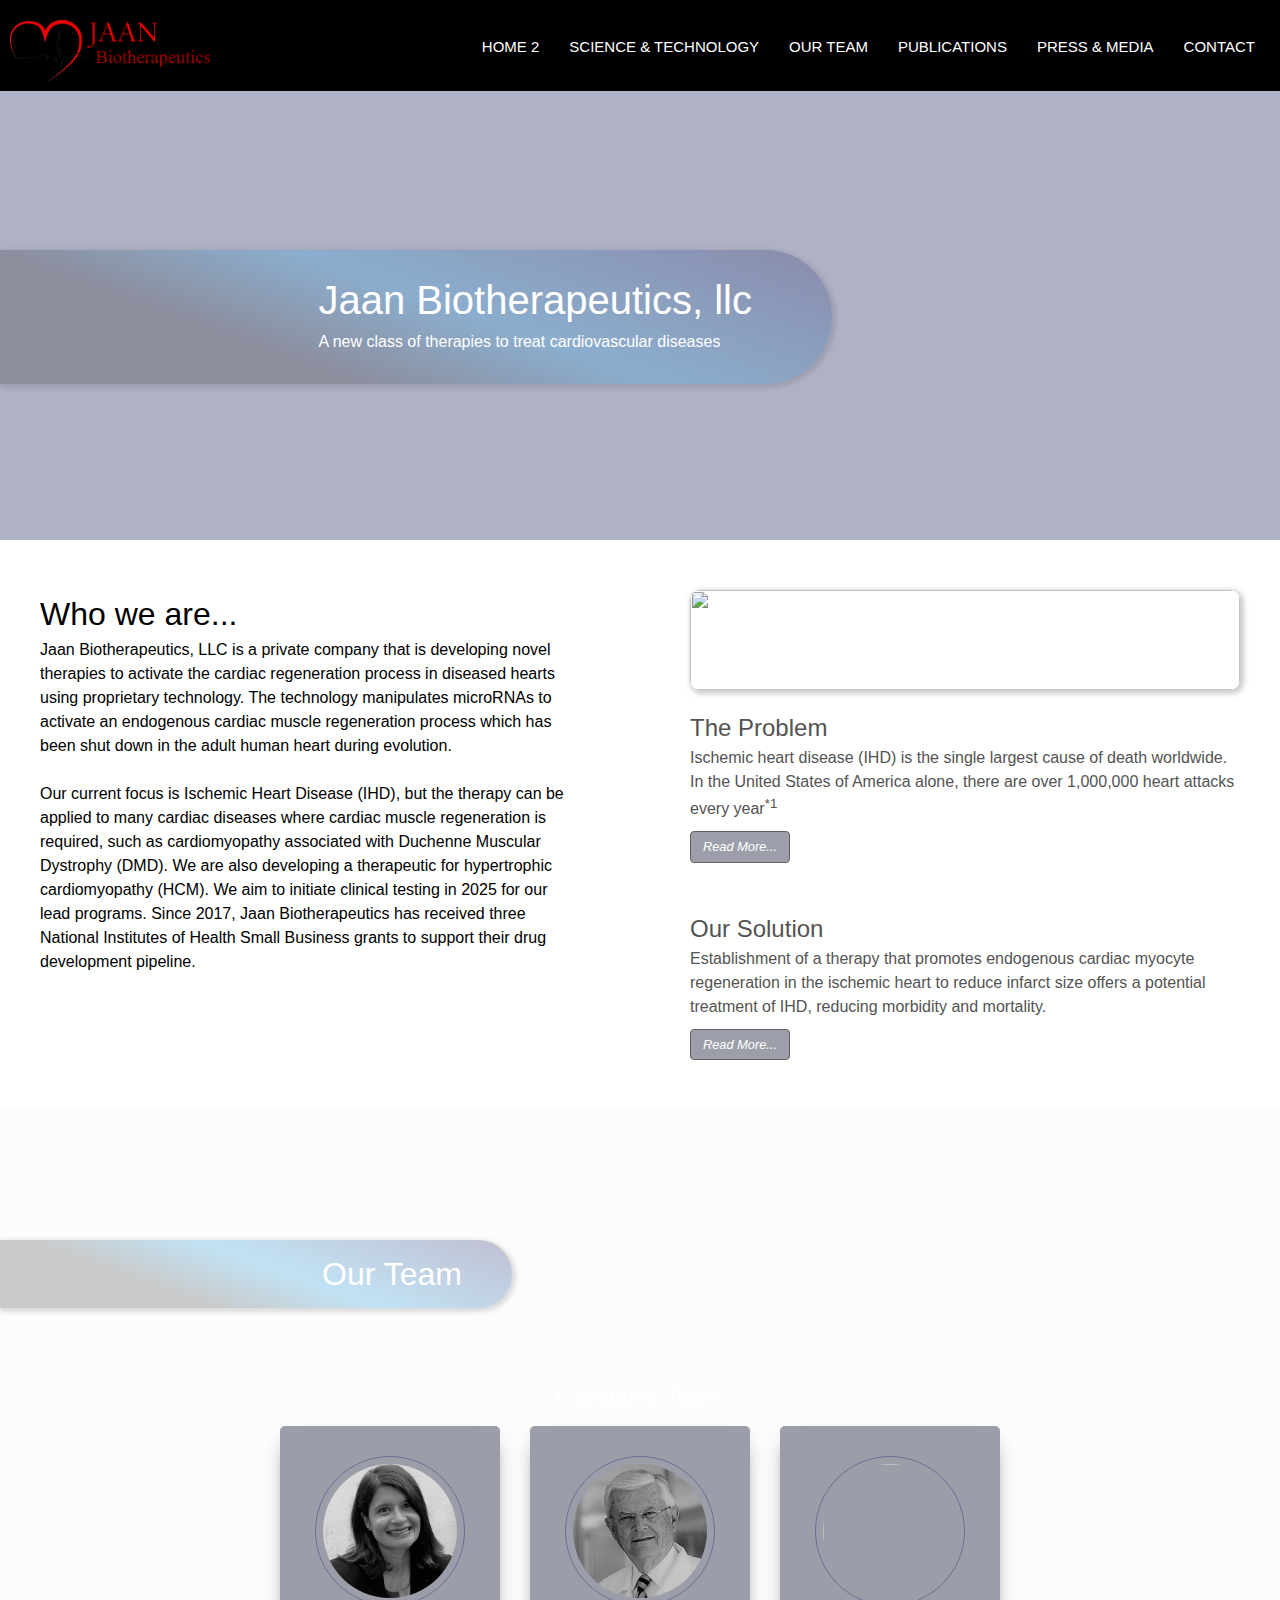
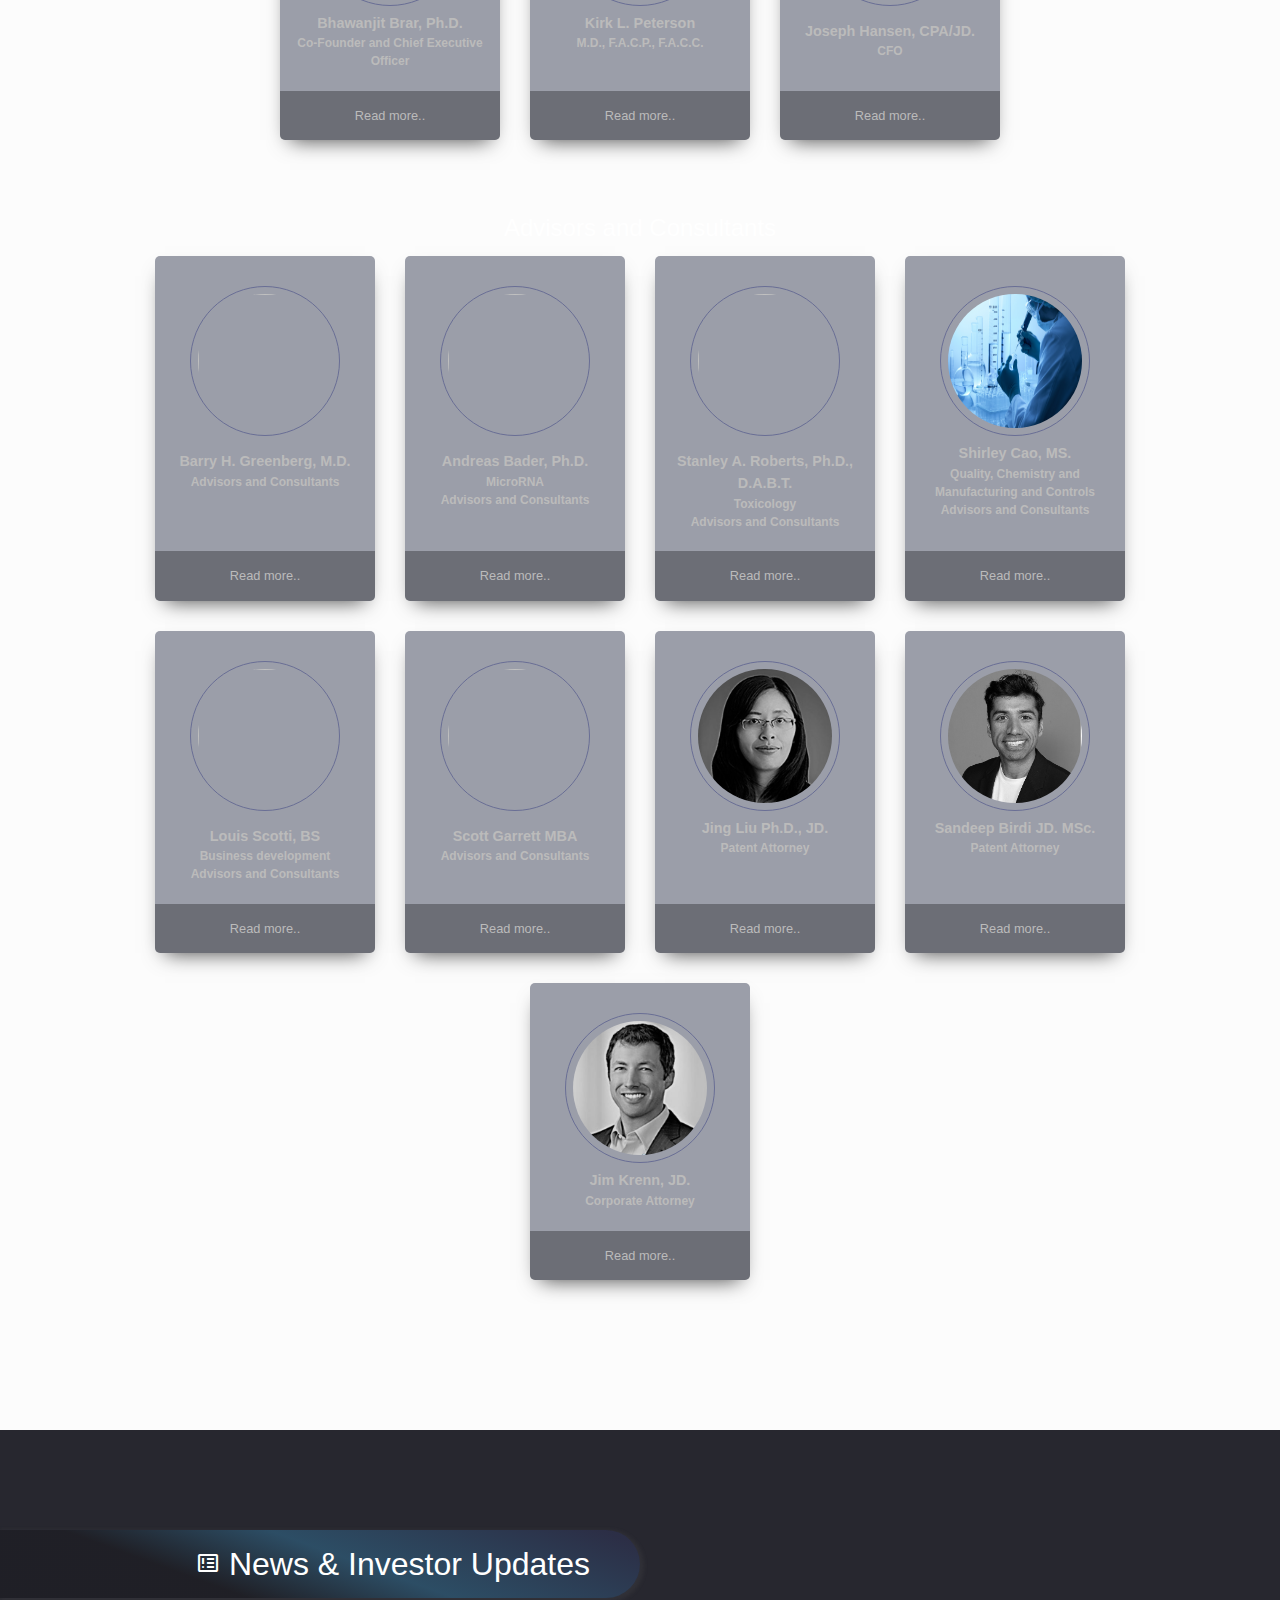
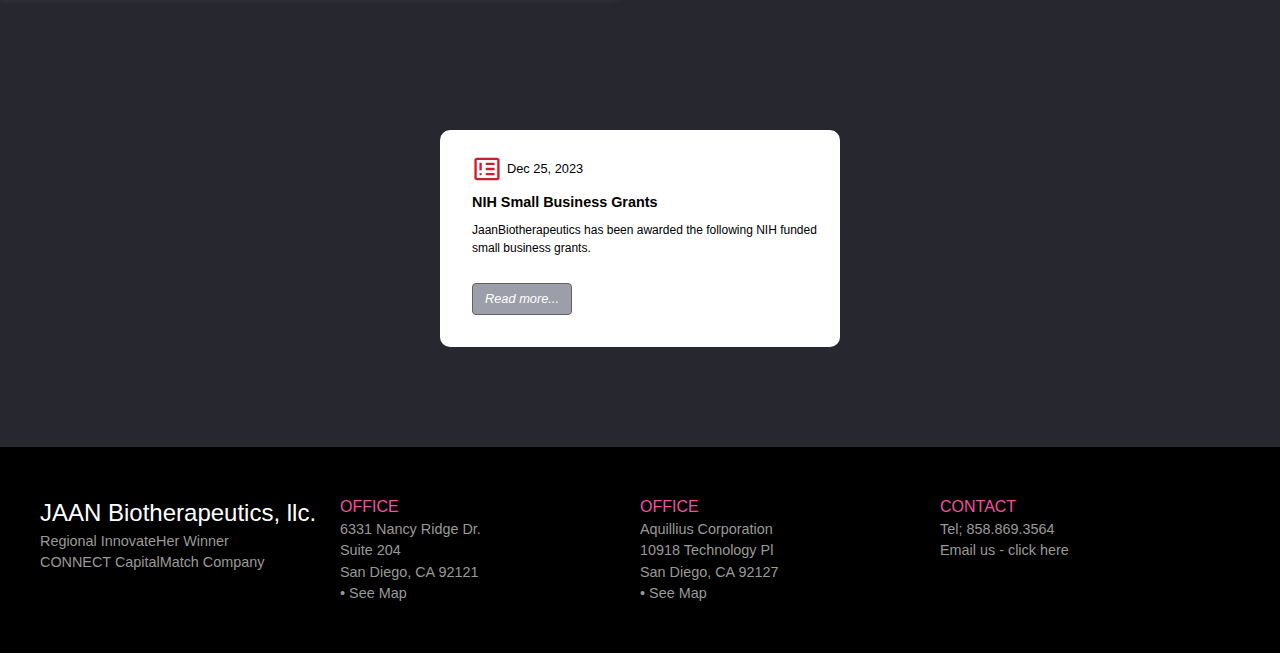
==== commit b7093266: "12.4.2023 continue styling news & pub secs (jlee)" ====
--- a/index-2.html
+++ b/index-2.html
@@ -119,6 +119,9 @@
       </section> <!-- end: Home Section  -->
 
       <section class="team tint">
+        <div class="captionBar">
+          <h2>Our Team</h2>
+        </div>
         <div class="container">
           <h3 class="heading">Executive Team</h3>
           <div class="wrap_container">
@@ -309,7 +312,7 @@
               <label for="modalCB-bio8" class="bioCard-bg"><!-- click on bioCard --></label>
               <img class="photo" src="/images/Louis Scotti.jpg" alt="" />
               <h5>Louis Scotti, BS</h5>
-              <h5>Business development <br> Advisors and Consultants</h6>
+              <h6>Business development <br> Advisors and Consultants</h6>
               <label for="modalCB-bio8"><div class="read-more">Read more..</div></label>
               <input type="checkbox" id="modalCB-bio8" class="modal-state" />
               <div class="modal"> 
@@ -434,24 +437,20 @@
             </div><!----- End: bio12  -------->
           </div><!----- End: advisors  -------->
         </div>
-        <div class="captionBar">
-          <h1>Our Team</h1>
-        </div>
       </section> <!-- end: Teams Section  -->
 
       <section class="publications">
         <div class="captionBar">
-          <h2> News & Investor Updates </h2>
+          <h2><span class="material-symbols-outlined ">breaking_news</span> News & Investor Updates </h2>
         </div>
         <div class="container">
           <div class="newsCard" id="News 1">
-            <label for="modalCB-news1" class="XXXnewsCard-bg"><!-- bg hover --></label>
             <div class="date">
               <span class="material-symbols-outlined newsIcon">breaking_news</span> 
               Dec 25, 2023
             </div>
-            <h4>NIH Small Business Grants</h4>
-            <h5>JaanBiotherapeutics has been awarded the following NIH funded small business grants:   </h5> 
+            <h5>NIH Small Business Grants</h5>
+            <h6>JaanBiotherapeutics has been awarded the following NIH funded small business grants.</h6> 
             <div class="readMore-Btn ">
               <label for="modalCB-news1" class="xxreadMore">Read more...</label>
             </div>
@@ -464,68 +463,20 @@
                 </div>
                 <div class="date">Dec 25, 2023</div>
                 <h3>NIH Small Business Grants</h3>
-                  JaanBiotherapeutics has been awarded the following NIH funded small business grants:   
+                <h4>JaanBiotherapeutics has been awarded the following NIH funded small business grants:
+                <ul>
+                  <li>1R43HL154884-01:                   VIRAL DELIVERED CARDIAC REGENERATION</li>
+                  <li>1R43HL137416-01A1:                 MicroRNA Inhibition for Cardiac Regeneration in Ischemia</li>
+                  <li>1R41HL134387-01A1:             Oligonucleotide Inhibition for cardiac regeneration in Ischemia</li>
+                </ul>  
+              </h4>
                 <div class="modal-footer">
                   <label class="modal-close" for="modalCB-news1">Close</label>
                 </div>
               </div><!----- End: modal-inner -------->
             </div><!----- End: modal  -------->
-
           </div><!----- End: News 1  -------->
-          <div class="card" id="News 2">
-            <div class="img_circle">
-              <img src="https://www.amplethemes.com/wp-content/uploads/edd/2020/07/192-1927144_news-icon-top-breaking-news-hd-png-download.png" alt="">
-            </div>
-            
-            <div class="date">Dec 25, 2023</div>
-            <div class="heading">NIH Small Business Grants</div>
-            <div class="excerpt">JaanBiotherapeutics has been awarded the following NIH funded small business grants:   
-            </div>
-            <label for="modalCB-news2"><div class="read-more btn_primary">Read more</div></label>
-            
-            <input type="checkbox" id="modalCB-news2" class="modal-state" />
-            <div class="modal"> 
-              <label for="modalCB-news2" class="modal-bg"></label>
-              <div class="modal-inner">
-                <div class="modal-header">
-                  <label class="modal-close" for="modalCB-news2">Close</label>
-                </div>
-                <div class="date">Dec 25, 2023</div>
-                <div class="heading">NIH Small Business Grants</div>
-                  JaanBiotherapeutics has been awarded the following NIH funded small business grants:   
-                <div class="modal-footer">
-                  <label class="modal-close" for="modalCB-news2">Close</label>
-                </div>
-              </div><!----- End: modal-inner -------->
-            </div><!----- End: modal  -------->
-          </div><!----- End: News 2  -------->
-          <div class="card" id="News 3">
-            <div class="img_circle">
-              <img src="https://www.amplethemes.com/wp-content/uploads/edd/2020/07/192-1927144_news-icon-top-breaking-news-hd-png-download.png" alt="">
-            </div>
-            
-            <div class="date">Dec 25, 2023</div>
-            <div class="heading">NIH Small Business Grants</div>
-            <div class="excerpt">JaanBiotherapeutics has been awarded the following NIH funded small business grants:   
-            </div>
-            <label for="modalCB-news3"><div class="read-more btn_primary">Read more</div></label>
-            
-            <input type="checkbox" id="modalCB-news3" class="modal-state" />
-            <div class="modal"> 
-              <label for="modalCB-news3" class="modal-bg"></label>
-              <div class="modal-inner">
-                <div class="modal-header">
-                  <label class="modal-close" for="modalCB-news3">Close</label>
-                </div>
-                <div class="date">Dec 25, 2023</div>
-                <div class="heading">NIH Small Business Grants</div>
-                  JaanBiotherapeutics has been awarded the following NIH funded small business grants:   
-                <div class="modal-footer">
-                  <label class="modal-close" for="modalCB-news3">Close</label>
-                </div>
-              </div><!----- End: modal-inner -------->
-            </div><!----- End: modal  -------->
-          </div><!----- End: News 3  -------->
+          
         </div>
 
       </section><!-- end: Publications Section  -->
--- a/css/jaanbio-2.css
+++ b/css/jaanbio-2.css
@@ -117,14 +117,15 @@
   color: var(--fontColor-4);
   font-size: 0.8rem;
   font-style: italic;
-  transition: all 0.3s ease-in;
+  transition: all 0.2s ease-in;
   text-decoration: none;
   cursor: pointer;
 }
 .readMore-Btn:hover {
-  box-shadow: 0px 2px 15px 0px var(--fontColor-pop-2);
+  box-shadow: 1px 1px 10px 0px var(--fontColor-pop-2);
   font-style: normal;
-  background-color: var(--primaryBGcolor-2);
+  background-color: var(--fontColor-pop-2);
+  color: var(--primaryBGcolor-1);
 }
 /******* END READ MORE BUTTON *******/
 
@@ -133,7 +134,6 @@
   display: flex;
   margin-top: 50px;
 }
-
 .hero-bg {
   position: relative;
   margin-top: 90px;
@@ -154,7 +154,6 @@
   background-color: var(--tintBG-2);
   z-index: 0; /* Ensure the overlay is behind the content */
 }
-
 .home .leftPanel {
   display: flex;
   flex-direction: column;
@@ -220,6 +219,9 @@
   margin-left: auto;
 }
 .captionBar h1 {
+  font-weight: lighter;
+}
+.captionBar h2 {
   font-weight: lighter;
 }
 .captionBar h4 {
@@ -440,18 +442,18 @@
   min-width: 400px;
 }
 .publications .newsCard {
-  background-color: rgb(204, 205, 212);
+  background-color: var(--primaryBGcolor-1);
   max-width: 400px;
   border-radius: 10px;
-  box-shadow: 1px 1px 2rem rgba(0, 0, 0, 0.3);
-  position: relative;
-  padding: 2rem 1rem 3rem 3rem;
+  box-shadow: 5px 5px 1rem var(--primaryBGcolor-5);
+  position: relative;
+  padding: 1.5rem 1rem 2rem 2rem;
 }
 .publications .date {
   display: flex;
   align-items: center;
   margin: 0 0 0.5rem 0;
-  color: #717171;
+  color: var(--fontColor-1);
   font-size: 0.8rem;
   text-align: left;
 }
@@ -460,31 +462,26 @@
   padding-right: 5px;
   color: var(--fontColor-pop-1);
 }
-.publications .img_circle img {
-  /* not use */
-  display: flex;
-  align-items: center;
-  justify-content: center;
-  height: 4rem;
-  width: 4rem;
-  border-radius: 100%;
-  left: -5%;
-  top: -8%;
-  z-index: 10;
-  box-shadow: 1px 1px 2rem rgba(0, 0, 0, 0.3);
-  border-radius: 100%;
-  position: absolute;
-}
-
+.publications h3 {
+  font-weight: lighter;
+}
 .publications h4 {
-  margin-top: 10px;
+  margin-top: 1rem;
+  font-weight: lighter;
 }
 .publications h5 {
-  margin-top: 10px;
-  line-height: 1.45;
-  font-weight: lighter;
-}
-
+  margin-top: 0.5rem;
+}
+.publications h6 {
+  margin-top: 0.5rem;
+  margin-bottom: 1rem;
+  font-weight: lighter;
+}
+.publications ul {
+  margin-left: 1rem;
+  margin-top: 1rem;
+}
+/** FOOTER SECTION **/
 .footer {
   background-color: rgb(0, 0, 0);
   display: flex;
@@ -519,3 +516,4 @@
   font-weight: 50;
   color: #999;
 }
+/** END FOOTER SECTION **/
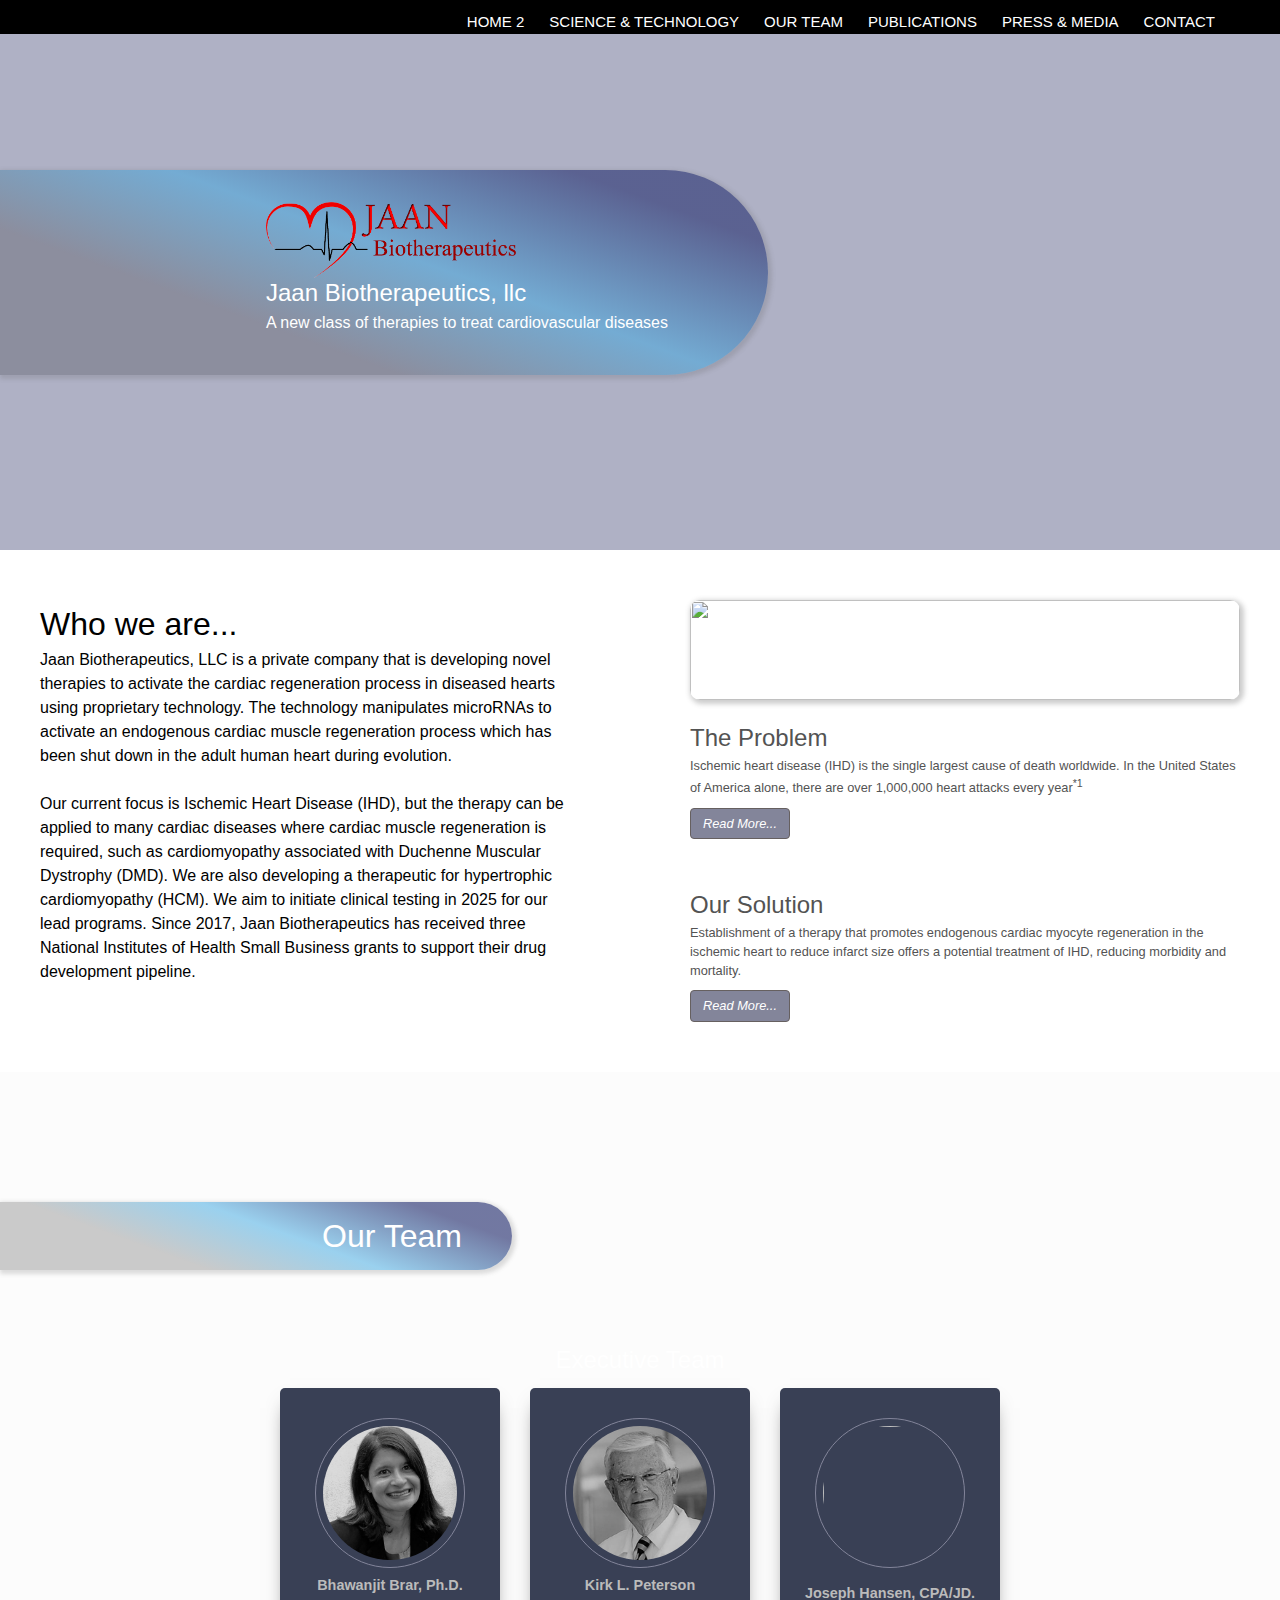
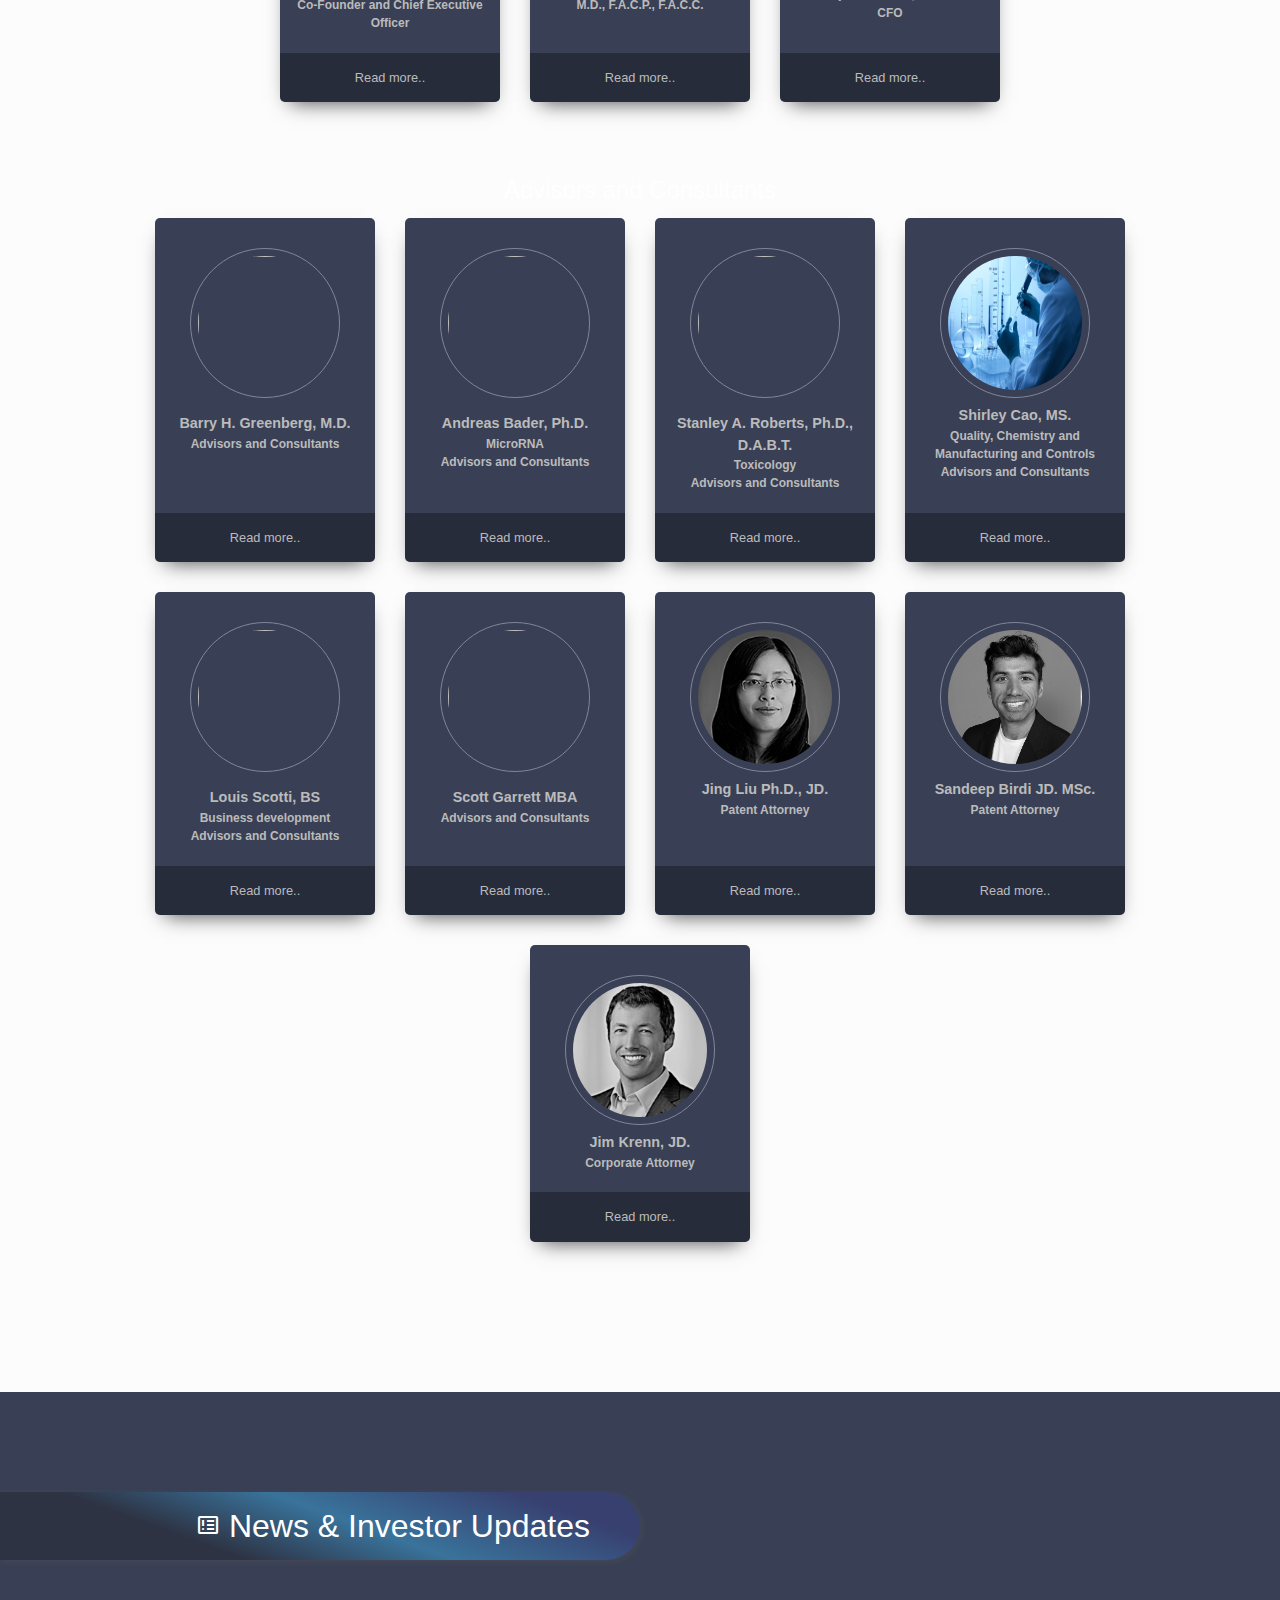
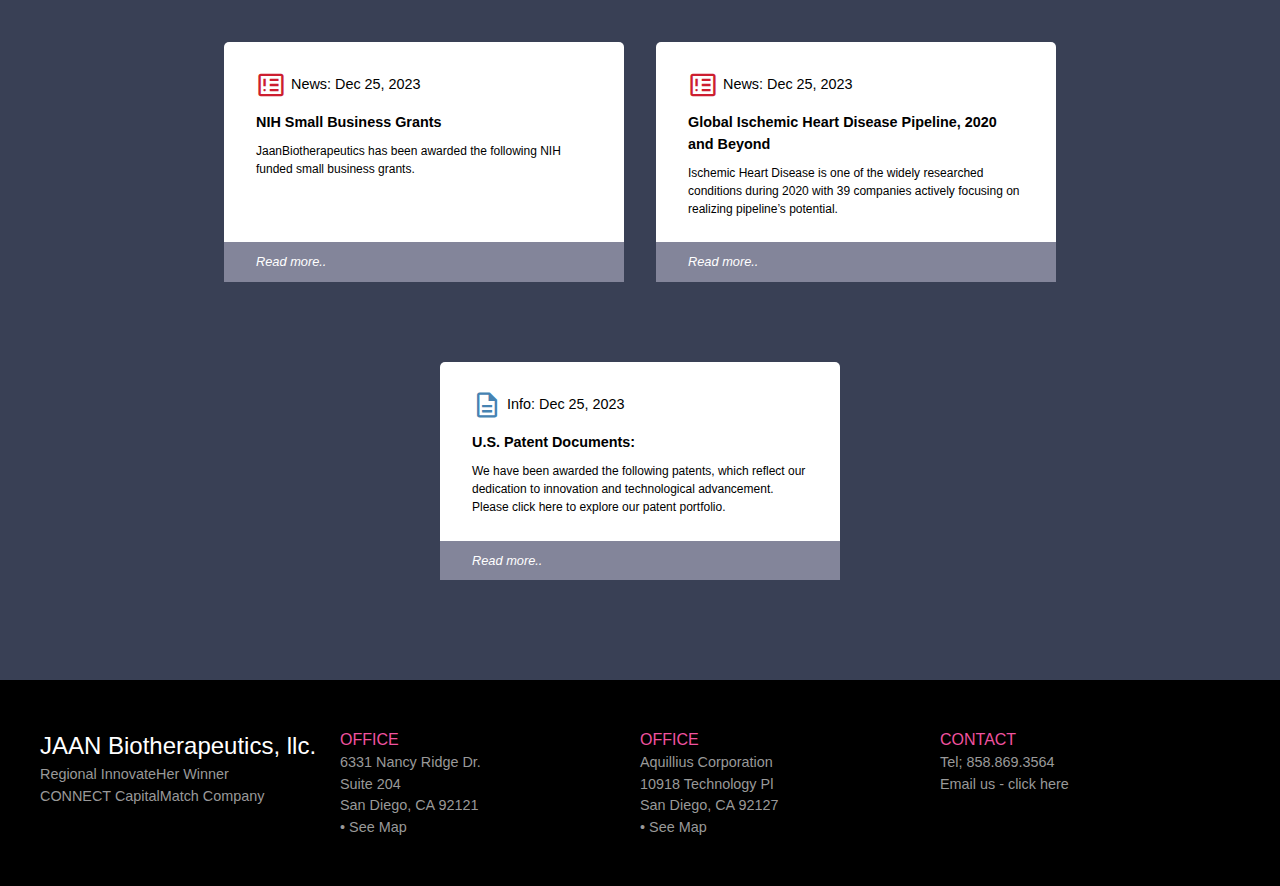
==== commit e815e5fa: "12.5.2023 continue styling news, modal, cap, logo" ====
--- a/index-2.html
+++ b/index-2.html
@@ -13,7 +13,7 @@
 
   <body>
     <nav>
-      <img src="images\jaanbio-logo.png" alt="" class="logo">
+      
       <div class="container">
         <ul>
           <li><a href="">HOME 2</a></li>
@@ -27,9 +27,18 @@
     </nav>
     <main>
       <div class="hero-bg">
+        
+        <div class="captionBar">
+          
+          <div class="captionText">
+            <div class="logo"></div>
+            <h3>Jaan Biotherapeutics, llc</h2>
+            <h4>A new class of therapies to treat cardiovascular diseases</h4>
+          </div>   
+        </div>
       </div>
       <section class="home">
-        
+
         <div class="leftPanel">
           <div class="panelContainer">
                 <h2>Who we are...</h2>
@@ -106,16 +115,6 @@
             </div> <!-- end theProblem -->
           </div> <!-- end panelContainer -->
         </div> <!-- end rightPanel -->
-        
-        <div class="captionBar">
-          
-          <div class="captionText">
-            <h1>Jaan Biotherapeutics, llc</h1>
-            <h4>A new class of therapies to treat cardiovascular diseases</h4>
-            
-          </div>   
-          
-        </div>
       </section> <!-- end: Home Section  -->
 
       <section class="team tint">
@@ -444,42 +443,119 @@
           <h2><span class="material-symbols-outlined ">breaking_news</span> News & Investor Updates </h2>
         </div>
         <div class="container">
+
+
+
           <div class="newsCard" id="News 1">
-            <div class="date">
-              <span class="material-symbols-outlined newsIcon">breaking_news</span> 
-              Dec 25, 2023
+            <div class="header">
+              <span class="material-symbols-outlined newsIcon">breaking_news</span>
+              <h5><span class="newsType">News: </span> <span class="date">Dec 25, 2023</span></h5>
             </div>
             <h5>NIH Small Business Grants</h5>
             <h6>JaanBiotherapeutics has been awarded the following NIH funded small business grants.</h6> 
-            <div class="readMore-Btn ">
-              <label for="modalCB-news1" class="xxreadMore">Read more...</label>
-            </div>
+            <label for="modalCB-news1"><div class="read-more">Read more..</div></label>
             <input type="checkbox" id="modalCB-news1" class="modal-state" />
             <div class="modal"> 
               <label for="modalCB-news1" class="modal-bg"></label>
               <div class="modal-inner">
                 <div class="modal-header">
-                  <label class="modal-close" for="modalCB-news1">Close</label>
+                  <span class="material-symbols-outlined newsIcon">breaking_news</span>
+                  <span class="newsType">News: </span> 
+                  <span class="date">Dec 25, 2023</span>
                 </div>
-                <div class="date">Dec 25, 2023</div>
                 <h3>NIH Small Business Grants</h3>
-                <h4>JaanBiotherapeutics has been awarded the following NIH funded small business grants:
-                <ul>
-                  <li>1R43HL154884-01:                   VIRAL DELIVERED CARDIAC REGENERATION</li>
-                  <li>1R43HL137416-01A1:                 MicroRNA Inhibition for Cardiac Regeneration in Ischemia</li>
-                  <li>1R41HL134387-01A1:             Oligonucleotide Inhibition for cardiac regeneration in Ischemia</li>
-                </ul>  
-              </h4>
+                JaanBiotherapeutics has been awarded the following NIH funded small business grants:
+                  <ul>
+                    <li>1R43HL154884-01:                   VIRAL DELIVERED CARDIAC REGENERATION</li>
+                    <li>1R43HL137416-01A1:                 MicroRNA Inhibition for Cardiac Regeneration in Ischemia</li>
+                    <li>1R41HL134387-01A1:             Oligonucleotide Inhibition for cardiac regeneration in Ischemia</li>
+                  </ul>  
+                
                 <div class="modal-footer">
                   <label class="modal-close" for="modalCB-news1">Close</label>
                 </div>
               </div><!----- End: modal-inner -------->
-            </div><!----- End: modal  -------->
-          </div><!----- End: News 1  -------->
-          
-        </div>
-
-      </section><!-- end: Publications Section  -->
+            </div><!-- End: modal  -->
+          </div><!-- End: News 1  -->
+
+          <div class="newsCard" id="News 2">
+            <div class="header">
+              <span class="material-symbols-outlined newsIcon">breaking_news</span>
+              <h5><span class="newsType">News: </span> <span class="date">Dec 25, 2023</span></h5>
+            </div>
+            <h5>Global Ischemic Heart Disease Pipeline, 2020 and Beyond</h5>
+            <h6>Ischemic Heart Disease is one of the widely researched conditions during 2020 with 39 companies actively focusing on realizing pipeline’s potential. </h6> 
+            <label for="modalCB-news3"><div class="read-more">Read more..</div></label>
+            <input type="checkbox" id="modalCB-news2" class="modal-state" />
+            <div class="modal"> 
+              <label for="modalCB-news2" class="modal-bg"></label>
+              <div class="modal-inner">
+                <div class="modal-header">
+                  <span class="material-symbols-outlined newsIcon">breaking_news</span>
+                  <span class="newsType">News: </span> 
+                  <span class="date">Dec 25, 2023</span>
+                </div>
+                <h3>NIH Small Business Grants</h3>
+                
+                  <p>Ischemic Heart Disease is one of the widely researched conditions during 2020 with 39 companies actively focusing on realizing pipeline’s potential. Development of Ischemic Heart Disease medicines is identified as integral to the strategy of the majority of companies operating in the industry. 
+                  </p>
+                  <br>
+                  <p>Global Ischemic Heart Disease market presents promising new product pipeline with NME Projects, pivotal trials, and rapidly phase-advancing therapeutic candidates. Increasing number of companies are assessing the feasibility of developing treatment options for Ischemic Heart Disease.</p>
+                  <a href="https://www.businesswire.com/news/home/20200730005440/en/Global-Ischemic-Heart-Disease-Pipeline-2020-" target="-blank">Read more .. </a>
+                
+                <div class="modal-footer">
+                  <label class="modal-close" for="modalCB-news2">Close</label>
+                </div>
+              </div><!----- End: modal-inner -------->
+            </div><!-- End: modal  -->
+          </div><!-- End: News 2  -->
+
+          <div class="newsCard" id="News 3">
+            <div class="header">
+              <span class="material-symbols-outlined infoIcon">
+                description
+                </span>
+              <h5><span class="newsType">Info: </span> <span class="date">Dec 25, 2023</span></h5>
+            </div>
+            <h5>U.S. Patent Documents:</h5>
+            <h6>We have been awarded the following patents, which reflect our dedication to innovation and technological advancement. Please click here to explore our patent portfolio.</h6> 
+            <label for="modalCB-news3"><div class="read-more">Read more..</div></label>
+            <input type="checkbox" id="modalCB-news3" class="modal-state" />
+            <div class="modal"> 
+              <label for="modalCB-news3" class="modal-bg"></label>
+              <div class="modal-inner">
+                <div class="modal-header">
+                  <span class="material-symbols-outlined infoIcon">description</span>
+                  <span class="newsType">News: </span> 
+                  <span class="date">Dec 25, 2023</span>
+                </div>
+                <h3>U.S. Patent Documents:</h3>
+                
+                We have been awarded the following patents, which reflect our dedication to innovation and technological advancement. Please click here to explore our patent portfolio.
+                  <br>
+                  Click on document number to display in pdf format:
+                  <ul>
+                    <li>Patent #: US8343938</li>
+                    <li>Patent #: US11421232</li>
+                    <li>Patent #: US9220721</li>
+                    <li>Patent #: US11124793</li>
+                    <li>Patent #: US566243B2</li>
+                </ul>
+
+                <div class="modal-footer">
+                  <label class="modal-close" for="modalCB-news3">Close</label>
+                </div>
+              </div><!----- End: modal-inner -------->
+            </div><!-- End: modal  -->
+          </div><!-- End: News 3  -->
+
+
+
+
+
+
+        </div><!-- End: Container  -->
+      </section><!-- End: Publications Section  -->
 
 
 
--- a/css/jaanbio-2.css
+++ b/css/jaanbio-2.css
@@ -7,8 +7,8 @@
 
 :root {
   --primaryBGcolor-1: rgb(255, 255, 255);
-  --primaryBGcolor-2: rgb(105, 110, 149);
-  --primaryBGcolor-3: rgba(57, 64, 85, 0.5);
+  --primaryBGcolor-2: rgb(131, 133, 154);
+  --primaryBGcolor-3: rgb(57, 64, 85);
   --primaryBGcolor-4: rgb(0, 0, 0);
 
   --primaryBGcolor-pop-1: rgb(169, 32, 84);
@@ -25,8 +25,8 @@
 
   --captionbarBG: linear-gradient(
     200deg,
-    rgba(55, 64, 123, 0.3) 5%,
-    rgba(57, 166, 225, 0.3) 45%,
+    rgba(55, 64, 123, 0.7) 15%,
+    rgba(57, 166, 225, 0.5) 45%,
     rgba(0, 0, 0, 0.2) 70%
   );
 
@@ -58,9 +58,16 @@
 h6 {
   font-size: 0.75rem;
 }
-
 .container {
   width: 1200px;
+}
+.logo {
+  width: 300px; /* Set width for demonstration */
+  height: 80px; /* Set height for demonstration */
+  background-image: url("/images/jaanbio-logo.png"); /* Replace 'path_to_your_image.jpg' with your image file path */
+  background-size: contain; /* Ensure entire image fits within the container */
+  background-position: center; /* Center the image within the container */
+  background-repeat: no-repeat; /* Prevent image from repeating */
 }
 
 /******* NAV SECTION *******/
@@ -72,7 +79,6 @@
   top: 0;
   left: 0;
   width: 100%;
-  padding: 20px 10px 10px 10px;
   z-index: 100;
 }
 nav .container {
@@ -97,11 +103,8 @@
 }
 nav li {
   list-style: none;
-  margin: 15px;
-}
-
-nav .logo {
-  width: 200px;
+  margin-top: 10px;
+  margin-right: 25px;
 }
 
 /******* END NAV SECTION *******/
@@ -112,7 +115,7 @@
   padding: 5px 12px 5px 12px;
   margin-top: 10px;
   border: 1px rgb(102, 96, 96) solid;
-  background: var(--primaryBGcolor-3);
+  background: var(--primaryBGcolor-2);
   border-radius: 4px;
   color: var(--fontColor-4);
   font-size: 0.8rem;
@@ -136,9 +139,9 @@
 }
 .hero-bg {
   position: relative;
-  margin-top: 90px;
-  width: 100%;
-  height: 450px;
+  margin-top: 0px;
+  width: 100%;
+  height: 550px;
   background-image: url(https://st3.depositphotos.com/4314643/13004/i/450/depositphotos_130040676-stock-photo-3d-illustration-of-molecule-model.jpg);
   background-size: cover;
   background-position: center;
@@ -201,30 +204,42 @@
   position: absolute;
   display: flex;
   justify-content: flex-end;
-  top: 250px;
+  top: 170px;
   left: 0px;
   background-image: var(--captionbarBG);
   color: var(--fontColor-4);
-  border-radius: 0 80px 80px 0;
-  width: 65%;
-  padding: 20px 80px 30px 50px;
+  border-radius: 0 110px 110px 0;
+  width: 60%;
+  padding: 30px 100px 40px 50px;
   min-width: 700px;
   box-shadow: 2px 2px 4px 2px rgba(88, 88, 88, 0.2);
 }
+
 .captionText {
   margin-left: auto;
 }
-.captionBar .logo {
-  width: 100px;
-  margin-left: auto;
-}
+.captionText .logo {
+  width: 250px;
+  height: 80px;
+  padding: 0;
+  margin-bottom: -5px;
+  border: #f0529f px solid;
+}
+
 .captionBar h1 {
   font-weight: lighter;
 }
 .captionBar h2 {
   font-weight: lighter;
 }
+.captionBar h3 {
+  font-weight: lighter;
+}
 .captionBar h4 {
+  font-weight: lighter;
+  color: var(--fontColor-4);
+}
+.captionBar h5 {
   font-weight: lighter;
   color: var(--fontColor-4);
 }
@@ -277,38 +292,32 @@
   left: 0;
   right: 0;
 }
+.modal-header {
+  display: flex;
+  margin: 0rem -3rem 2rem -3rem;
+}
 .modal-close {
-  position: relative;
   cursor: pointer;
-  color: lightgray;
+  color: var(--fontColor-3);
+  text-align: right;
 }
 .modal-close:hover {
   color: red;
 }
+.modal-close::before {
+  content: "";
+  display: block;
+  border-top: 1px solid var(--fontColor-3);
+}
 .modal-footer {
   text-align: right;
-  margin-top: 3em;
-}
-.modal-header {
-  text-align: right;
-  margin-bottom: 2em;
-}
-.modal-header::after {
-  content: "";
-  display: block;
-  border-top: 1px solid rgb(138, 151, 236); /* Change the color, width, and style as needed */
-  margin: 10px 0; /* Adjust the margin to position the line as desired */
-}
-.modal-footer::before {
-  content: "";
-  display: block;
-  border-top: 1px solid rgb(138, 151, 236); /* Change the color, width, and style as needed */
-  margin: 10px 0; /* Adjust the margin to position the line as desired */
+  margin-top: 2rem;
 }
 
 /******** Modal Problem Popup ********/
 .topicExcerpt {
   position: relative;
+  font-size: 0.8rem;
 }
 
 /********** Team **********/
@@ -417,18 +426,18 @@
 /**** Publications ***/
 
 .publications {
-  background-color: rgb(39, 39, 47);
-  display: flex;
-  position: relative;
-  justify-content: center;
-  width: 100%;
-  padding-top: 300px;
+  background-color: var(--primaryBGcolor-3);
+  display: flex;
+  position: relative;
+  justify-content: center;
+  width: 100%;
+  padding-top: 250px;
   padding-bottom: 100px;
 }
 .publications .container {
   display: flex;
   flex-wrap: wrap;
-  column-gap: 4rem;
+  column-gap: 2rem;
   row-gap: 5rem;
   justify-content: center;
   width: 80%;
@@ -441,43 +450,93 @@
   padding: 10px 50px 10px 50px;
   min-width: 400px;
 }
-.publications .newsCard {
+.newsCard {
   background-color: var(--primaryBGcolor-1);
   max-width: 400px;
-  border-radius: 10px;
+  border-radius: 5px;
   box-shadow: 5px 5px 1rem var(--primaryBGcolor-5);
   position: relative;
-  padding: 1.5rem 1rem 2rem 2rem;
-}
-.publications .date {
-  display: flex;
-  align-items: center;
-  margin: 0 0 0.5rem 0;
+  padding: 1.5rem 2rem 3rem 2rem;
+}
+.newsCard .read-more {
+  background-color: var(--primaryBGcolor-2);
+  width: 100%;
+  padding: 10px 10px 10px 2rem;
+  margin-left: -2rem;
+  color: var(--fontColor-4);
+  text-decoration: none;
+  font-size: 0.8rem;
+  position: absolute;
+  bottom: 0px;
+  font-style: italic;
+}
+.newsCard .read-more:hover {
+  background-color: var(--primaryBGcolor-4);
+}
+.newsCard .header {
+  display: flex;
+  align-items: flex-start;
+  margin: 0 0 0.8rem 0;
   color: var(--fontColor-1);
   font-size: 0.8rem;
   text-align: left;
 }
-.publications .newsIcon {
+.newsCard .newsIcon {
   font-size: 30px;
-  padding-right: 5px;
+  margin-right: 5px;
+  margin-top: 4px;
   color: var(--fontColor-pop-1);
 }
-.publications h3 {
-  font-weight: lighter;
-}
-.publications h4 {
+.modal .newsIcon {
+  font-size: 35px;
+  margin-right: 10px;
+  color: var(--fontColor-pop-1);
+}
+.newsCard .infoIcon {
+  font-size: 30px;
+  margin-right: 5px;
+  margin-top: 4px;
+  color: var(--fontColor-pop-2);
+}
+.modal .infoIcon {
+  font-size: 35px;
+  margin-right: 10px;
+  color: var(--fontColor-pop-2);
+}
+.newsCard .newsType {
+  font-weight: lighter;
+}
+.modal .newsType {
+  font-weight: lighter;
+  margin-top: 10px;
+  margin-right: 5px;
+}
+.newsCard .date {
+  color: var(--fontColor-1);
+  font-weight: lighter;
+}
+.modal .date {
+  color: var(--fontColor-1);
+  font-weight: lighter;
+  margin-top: 10px;
+}
+
+.newsCard h3 {
+  font-weight: lighter;
+}
+.newsCard h4 {
   margin-top: 1rem;
   font-weight: lighter;
 }
-.publications h5 {
+.newsCard h5 {
   margin-top: 0.5rem;
 }
-.publications h6 {
+.newsCard h6 {
   margin-top: 0.5rem;
   margin-bottom: 1rem;
   font-weight: lighter;
 }
-.publications ul {
+.newsCard ul {
   margin-left: 1rem;
   margin-top: 1rem;
 }
